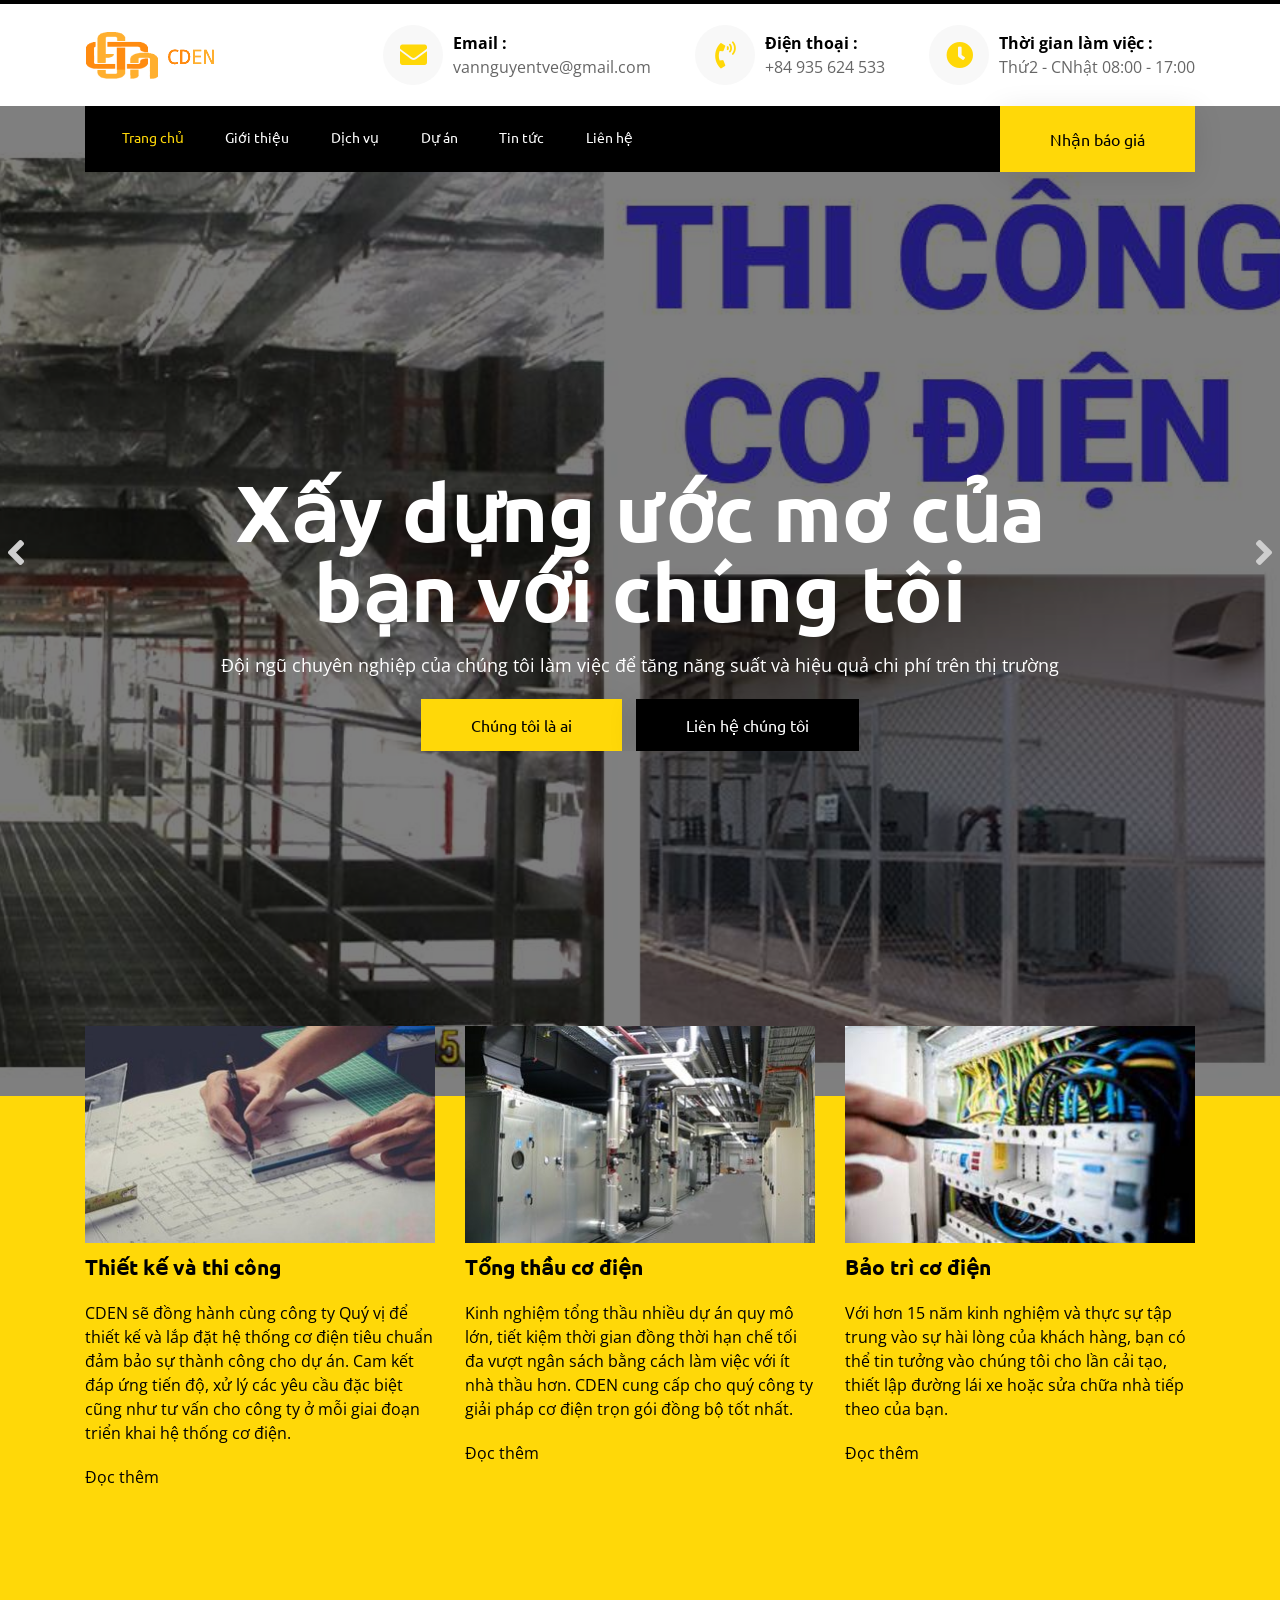
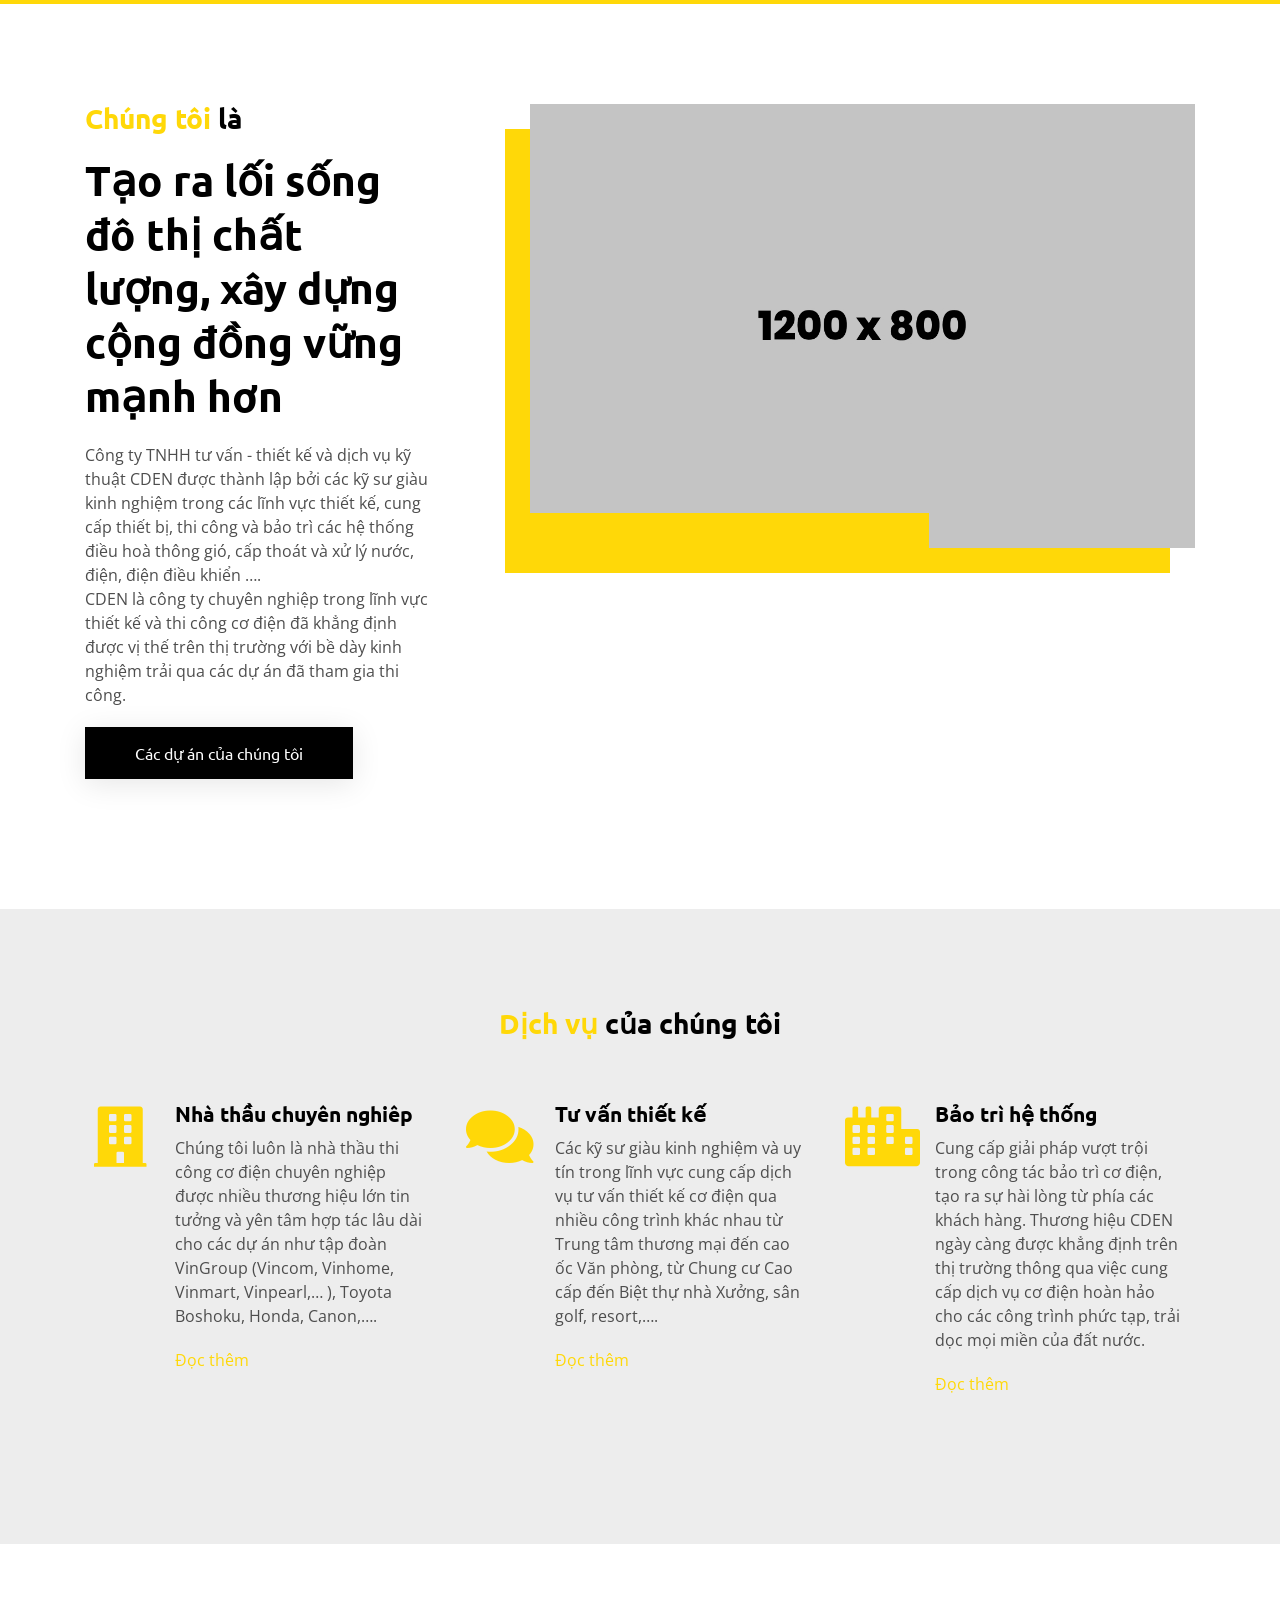
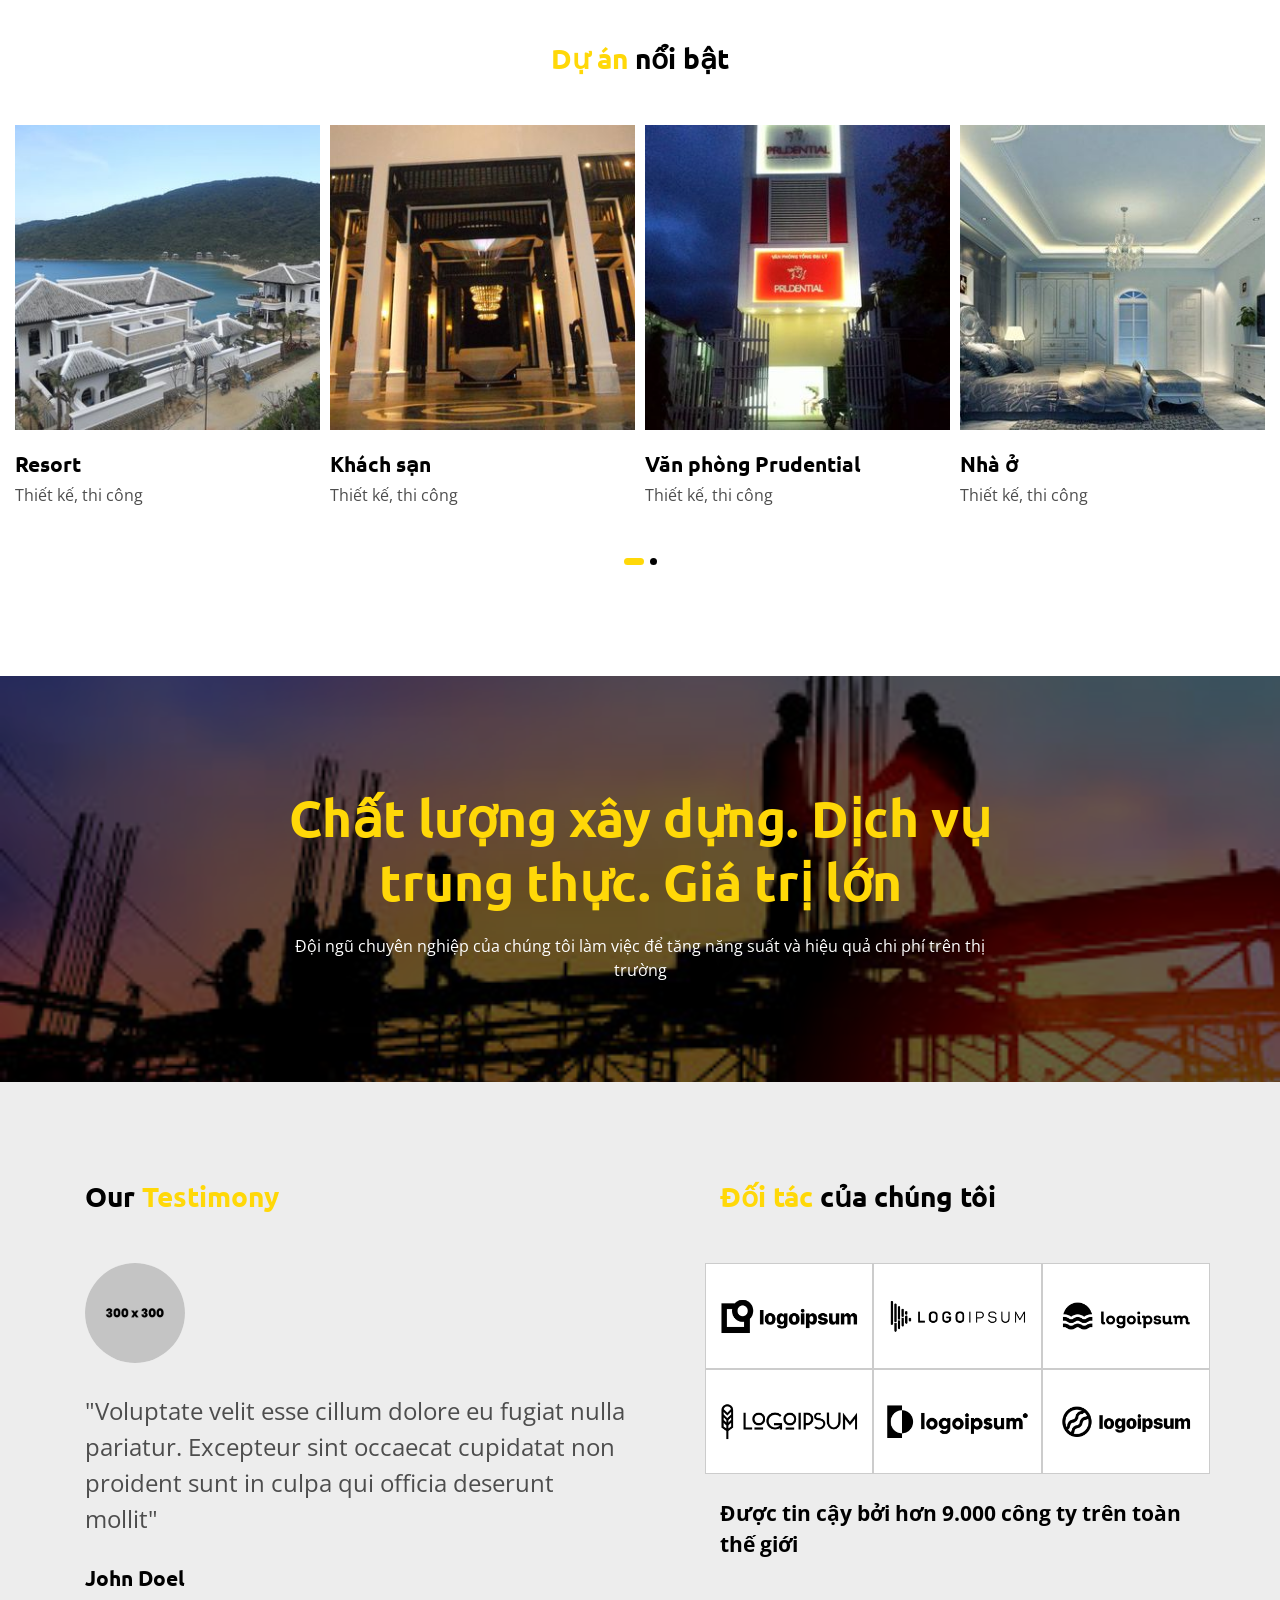
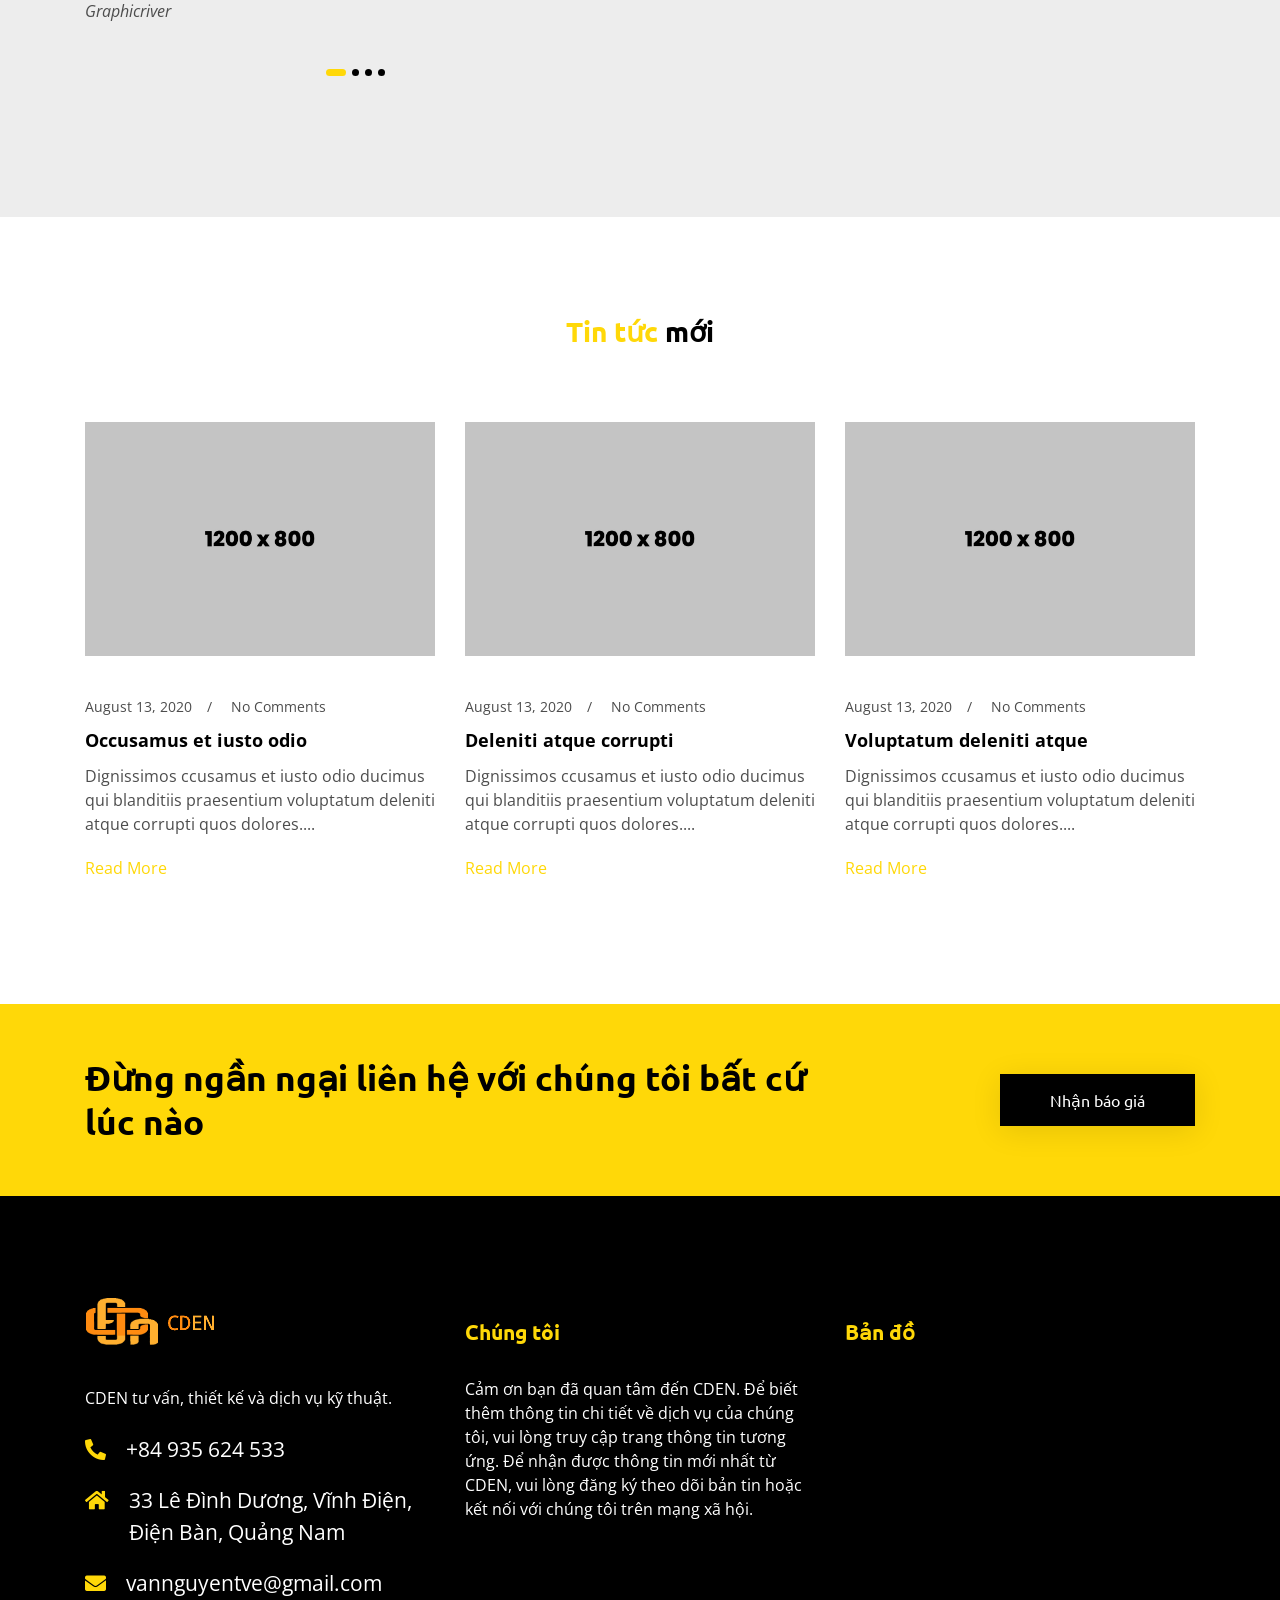
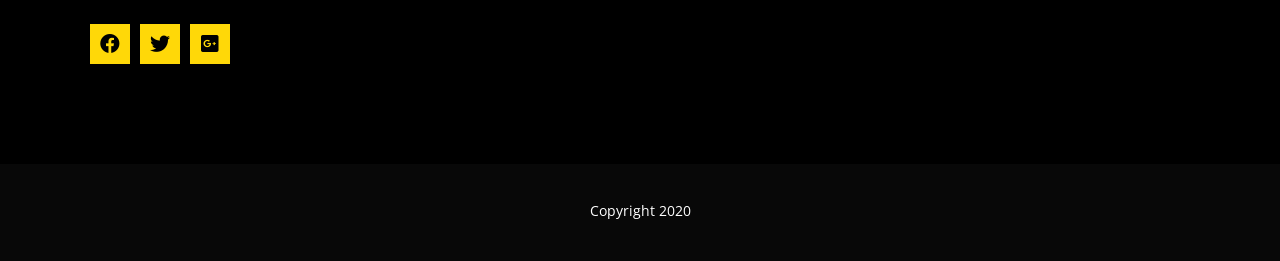
==== index.html @ a5a67c50 "demo cden fontend project" ====
<!DOCTYPE html>
<html lang="en">
  <head>
    <!-- Basic Page Needs
    ================================================== -->
    <meta charset="utf-8">
    <!--[if IE]><meta http-equiv="x-ua-compatible" content="IE=9" /><![endif]-->
    <meta name="viewport" content="width=device-width, initial-scale=1">
    <title>CÔNG TY TNHH TƯ VẤN - THIẾT KẾ & DỊCH VỤ KỸ THUẬT CDEN</title>
    <meta name="description" content="CDEN tư vấn, thiết kế, dịch vụ kỹ thuật">
    <meta name="keywords" content="thi công nhà ở, công trình công cộng, thi công điện nước, báo cháy, chống sét">
    <meta name="author" content="cden.com">  
	
	<!-- ==============================================
	Favicons
	=============================================== -->
	<link rel="shortcut icon" href="images/favicon.ico" type="image/x-icon">
	<link rel="apple-touch-icon" href="images/apple-touch-icon.png">
	<link rel="apple-touch-icon" sizes="72x72" href="images/apple-touch-icon-72x72.png">
	<link rel="apple-touch-icon" sizes="114x114" href="images/apple-touch-icon-114x114.png">
	
	<!-- ==============================================
	CSS VENDOR
	=============================================== -->
	<link rel="stylesheet" type="text/css" href="css/vendor/bootstrap.min.css" />
	<link rel="stylesheet" type="text/css" href="css/vendor/owl.carousel.min.css">
	<link rel="stylesheet" type="text/css" href="css/vendor/owl.theme.default.min.css">
	<link rel="stylesheet" type="text/css" href="css/vendor/magnific-popup.css">
	<link rel="stylesheet" type="text/css" href="css/vendor/animate.min.css">
	
	<link rel="stylesheet" type="text/css" href="css/fontawesome.css">
	<link rel="stylesheet" type="text/css" href="css/brands.css">
	<link rel="stylesheet" type="text/css" href="css/solid.css">


	<!-- ==============================================
	Custom Stylesheet
	=============================================== -->
	<link rel="stylesheet" type="text/css" href="css/style.css" />
	
    <script src="js/vendor/modernizr.min.js"></script>

</head>

<body data-spy="scroll" data-target="#navbar-example">

	<!-- LOAD PAGE -->
	<div class="animationload">
		<div class="loader"></div>
	</div>
	
	<!-- BACK TO TOP SECTION -->
	<a href="#0" class="cd-top cd-is-visible cd-fade-out">Top</a>

	<!-- HEADER -->
    <div class="header header-1">
    	<!-- MIDDLE BAR -->
		<div class="middlebar d-none d-sm-block">
			<div class="container">
				<div class="row align-items-center">
					<div class="col-3 col-md-3">
						<div class="logo">
							<img src="images/logo.png" alt="" />
						</div>
					</div>
					<div class="col-9 col-md-9">
						<div class="contact-info">
							<!-- INFO 1 -->
							<div class="rs-icon-1">
								<div class="icon">
									<div class="fas fa-envelope"></div>
								</div>
								<div class="body-content">
									<div class="heading">Email :</div>
									vannguyentve@gmail.com
								</div>
							</div>
							<!-- INFO 1 -->
							<div class="rs-icon-1">
								<div class="icon">
									<div class="fas fa-phone-volume"></div>
								</div>
								<div class="body-content">
									<div class="heading">Điện thoại :</div>
									+84 935 624 533
								</div>
							</div>
							<!-- INFO 2 -->
							<div class="rs-icon-1">
								<div class="icon">
									<div class="fas fa-clock"></div>
								</div>
								<div class="body-content">
									<div class="heading">Thời gian làm việc :</div>
									Thứ2 - CNhật 08:00 - 17:00
								</div>
							</div>
						</div>
					</div>
				</div>
			</div>
		</div>

		<!-- NAVBAR SECTION -->
		<div class="navbar-main">
			<div class="container">
			    <nav id="navbar-example" class="navbar navbar-expand-lg navbar-bg">
			        
			        <button class="navbar-toggler" type="button" data-toggle="collapse" data-target="#navbarNavDropdown" aria-controls="navbarNavDropdown" aria-expanded="false" aria-label="Toggle navigation">
			            <span class="navbar-toggler-icon"></span>
			        </button>
			        <div class="collapse navbar-collapse" id="navbarNavDropdown">
			            <ul class="navbar-nav">
			                <li class="nav-item active">
			                    <a class="nav-link" href="index.html">
						          Trang chủ
						        </a>
								<!--
			                    <div class="dropdown-menu">
			                    	<a class="dropdown-item" href="index.html">Homepage 1</a>
	          						<a class="dropdown-item" href="index-2.html">Homepage 2</a>
	          						<a class="dropdown-item" href="index-3.html">Homepage 3</a>
							    </div>
								-->
			                </li>

			                <li class="nav-item">
			                    <a class="nav-link" href="about.html">Giới thiệu</a>
			                </li>

			                <li class="nav-item">
			                    <a class="nav-link" href="services.html">Dịch vụ</a>
			                </li>

			                <li class="nav-item">
			                    <a class="nav-link" href="projects.html">
						          Dự án  
						        </a>
								<!--
			                    <div class="dropdown-menu">
			                    	<a class="dropdown-item" href="projects.html">Projects Grid</a>
			                    	<a class="dropdown-item" href="projects-single.html">Projects Single</a>
							    </div>
								-->
			                </li>
							
			                <li class="nav-item">
			                    <a class="nav-link" href="news.html">
						          Tin tức  
						        </a>
			                    
			                </li>
							
			                <li class="nav-item">
			                    <a class="nav-link" href="contact.html">Liên hệ</a>
			                </li>

			            </ul>
			        </div>
			        <a href="#" class="btn btn-primary btn-navbar d-none d-sm-block">Nhận báo giá</a>
			    </nav> <!-- Navbar -->
			    
			</div>
		</div>

    </div>

	<!-- BANNER -->
    <div id="home" class="banner">
    	<div class="owl-carousel owl-theme full-screen">
    		<!-- Item 1 -->
	    	<div class="item">
	        	<img src="images/slide-thi-cong-co-dien.jpg" alt="Slider">
	        	<div class="overlay-bg"></div>
	        	<div class="container d-flex align-items-center h-center">
	            	<div class="wrap-caption">
		                <h1 class="caption-heading text-white">Xấy dựng ước mơ của bạn với chúng tôi</h1>
		                <p class="uk18 text-white">Đội ngũ chuyên nghiệp của chúng tôi làm việc để tăng năng suất và hiệu quả chi phí trên thị trường</p>
		                <a href="#" class="btn btn-primary">Chúng tôi là ai</a> 
		                <a href="#" class="btn btn-secondary">Liên hệ chúng tôi</a>
		            </div>   
	            </div>
	    	</div>
	    	<!-- Item 2 -->
	    	<div class="item">
	            <img src="images/slide-thi-cong-phong-sach.jpg" alt="Slider">
	            <div class="overlay-bg"></div>
	            <div class="container d-flex align-items-center h-left">
	            	<div class="wrap-caption">
		                <h1 class="caption-heading text-white">Xấy dựng ước mơ của bạn với chúng tôi</h1>
		                <p class="uk18 text-white">Đội ngũ chuyên nghiệp của chúng tôi làm việc để tăng năng suất và hiệu quả chi phí trên thị trường</p>
		                <a href="#" class="btn btn-primary">Chúng tôi là ai</a> 
		                <a href="#" class="btn btn-secondary">Liên hệ chúng tôi</a>
		            </div>    
	            </div>
	        </div> 
	    	<!-- Item 3 -->
	    	<div class="item">
	            <img src="images/slide-thiet-ke-co-dien.jpg" alt="Slider">
	            <div class="overlay-bg"></div>
	            <div class="container d-flex align-items-center h-center">
	            	<div class="wrap-caption">
		                <h1 class="caption-heading text-white">Xấy dựng ước mơ của bạn với chúng tôi</h1>
		                <p class="uk18 text-white">Đội ngũ chuyên nghiệp của chúng tôi làm việc để tăng năng suất và hiệu quả chi phí trên thị trường</p>
		                <a href="#" class="btn btn-primary">Chúng tôi là ai</a> 
		                <a href="#" class="btn btn-secondary">Liên hệ chúng tôi</a>
		            </div>  
	            </div>
	        </div> 
    	</div>
	    <div class="custom-nav owl-nav"></div>
    </div>	

    <!-- WHY -->
	<div class="section bg-primary">
		<div class="content-wrap pt-0">
			<div class="container">
				
				<div class="row overlap-row">
					<!-- Item 1 -->
					<div class="col-sm-12 col-md-12 col-lg-4">
						<div class="box-image-3 text-black">
							<div class="media-img">
								<img src="images/thiet-ke-co-dien-cden.jpg" alt="" class="img-fluid">
							</div>
							<div class="body-content">
								<h4>Thiết kế và thi công</h4>
								<p>CDEN sẽ đồng hành cùng công ty Quý vị để thiết kế và lắp đặt hệ thống cơ điện tiêu chuẩn đảm bảo sự thành công cho dự án. Cam kết đáp ứng tiến độ, xử lý các yêu cầu đặc biệt cũng như tư vấn cho công ty ở mỗi giai đoạn triển khai hệ thống cơ điện.</p>
								<a href="#">Đọc thêm</a> 
							</div>
						</div>
					</div>
					<!-- Item 2 -->
					<div class="col-sm-12 col-md-12 col-lg-4">
						<div class="box-image-3 text-black">
							<div class="media-img">
								<img src="images/tong-thau-co-dien-1.jpg" alt="" class="img-fluid">
							</div>
							<div class="body-content">
								<h4>Tổng thầu cơ điện</h4>
								<p>Kinh nghiệm tổng thầu nhiều dự án quy mô lớn, tiết kiệm thời gian đồng thời hạn chế tối đa vượt ngân sách bằng cách làm việc với ít nhà thầu hơn. CDEN cung cấp cho quý công ty giải pháp cơ điện trọn gói đồng bộ tốt nhất.</p>
								<a href="#">Đọc thêm</a> 
							</div>
						</div>
					</div>
					<!-- Item 3 -->
					<div class="col-sm-12 col-md-12 col-lg-4">
						<div class="box-image-3 text-black">
							<div class="media-img">
								<img src="images/bao-tri-co-dien.jpg" alt="" class="img-fluid">
							</div>
							<div class="body-content">
								<h4>Bảo trì cơ điện</h4>
								<p>Với hơn 15 năm kinh nghiệm và thực sự tập trung vào sự hài lòng của khách hàng, bạn có thể tin tưởng vào chúng tôi cho lần cải tạo, thiết lập đường lái xe hoặc sửa chữa nhà tiếp theo của bạn.</p>
								<a href="#">Đọc thêm</a> 
							</div>
						</div>
					</div>
				</div>
			</div>
		</div>
	</div>

	<!-- ABOUT -->
	<div class="section">
		<div class="content-wrap">
			<div class="container">

				<div class="row">
					<div class="col-sm-4 col-md-4">
						<h4 class="section-heading text-black no-after mb-3">
							<span class="text-primary">Chúng tôi </span> là
						</h4>
						<h3 class="text-black">
							Tạo ra lối sống đô thị chất lượng, xây dựng cộng đồng vững mạnh hơn
						</h3>
						<p>Công ty TNHH tư vấn - thiết kế và dịch vụ kỹ thuật CDEN được thành lập bởi các kỹ sư giàu kinh nghiệm trong các lĩnh vực thiết kế, cung cấp thiết bị, thi công và bảo trì các hệ thống điều hoà thông gió, cấp thoát và xử lý nước, điện, điện điều khiển ….<br>
							CDEN là công ty chuyên nghiệp trong lĩnh vực thiết kế và thi công cơ điện đã khẳng định được vị thế trên thị trường với bề dày kinh nghiệm trải qua các dự án đã tham gia thi công.</p>
						<a href="#" class="btn btn-secondary">Các dự án của chúng tôi</a>
						<div class="spacer-30"></div>
					</div>
					<div class="col-sm-8 col-md-8 pleft">
						<div class="img-subsco">
							<img src="images/dummy-img-1200x800.jpg" alt="" class="img-fluid">
						</div>
					</div>
				</div>

				
			</div>
		</div>
	</div>

	<!-- SERVICES -->
	<div class="section bg-gray-light">
		<div class="content-wrap">
			<div class="container">

				<div class="row">
					<div class="col-sm-12 col-md-12">
						<h4 class="section-heading text-center text-black no-after mb-5">
							<span class="text-primary">Dịch vụ </span> của chúng tôi
						</h4>
					</div>
				</div>

				<div class="row">

					<div class="col-sm-4 col-md-4">
						<div class="rs-icon-info-3 mb-5">
							<div class="info-icon">
								<i class="fas fa-building"></i>
							</div>
							<div class="info-text">
								<h4 class="text-black mb-2">Nhà thầu chuyên nghiêp</h4>
								<p>Chúng tôi luôn là nhà thầu thi công cơ điện chuyên nghiệp được nhiều thương hiệu lớn tin tưởng và yên tâm hợp tác lâu dài cho các dự án như tập đoàn VinGroup (Vincom, Vinhome, Vinmart, Vinpearl,… ), Toyota Boshoku, Honda, Canon,….</p>
								<a href="#">Đọc thêm</a>
							</div>
						</div>
					</div>

					<div class="col-sm-4 col-md-4">
						<div class="rs-icon-info-3 mb-5">
							<div class="info-icon">
								<i class="fas fa-comments"></i>
							</div>
							<div class="info-text">
								<h4 class="text-black mb-2">Tư vấn thiết kế</h4>
								<p>Các kỹ sư giàu kinh nghiệm và uy tín trong lĩnh vực cung cấp dịch vụ tư vấn thiết kế cơ điện qua nhiều công trình khác nhau từ Trung tâm thương mại đến cao ốc Văn phòng, từ Chung cư Cao cấp đến Biệt thự nhà Xưởng, sân golf, resort,….</p>
								<a href="#">Đọc thêm</a>
							</div>
						</div>
					</div>
					<!--
					<div class="col-sm-4 col-md-4">
						<div class="rs-icon-info-3 mb-5">
							<div class="info-icon">
								<i class="fas fa-cube"></i>
							</div>
							<div class="info-text">
								<h4 class="text-black mb-2">Dự án đặc biệt</h4>
								<p>With over 15 years experience and real focus on customer satisfaction, you can rely on us for your next renovation, driveway sett or home repair.</p>
								<a href="#">Đọc thêm</a>
							</div>
						</div>
					</div>
					-->
					<div class="col-sm-4 col-md-4">
						<div class="rs-icon-info-3 mb-5">
							<div class="info-icon">
								<i class="fas fa-city"></i>
							</div>
							<div class="info-text">
								<h4 class="text-black mb-2">Bảo trì hệ thống</h4>
								<p>Cung cấp giải pháp vượt trội trong công tác bảo trì cơ điện, tạo ra sự hài lòng từ phía các khách hàng. Thương hiệu CDEN ngày càng được khẳng định trên thị trường thông qua việc cung cấp dịch vụ cơ điện hoàn hảo cho các công trình phức tạp, trải dọc mọi miền của đất nước.</p>
								<a href="#">Đọc thêm</a>
							</div>
						</div>
					</div>
					<!--
					<div class="col-sm-4 col-md-4">
						<div class="rs-icon-info-3 mb-5">
							<div class="info-icon">
								<i class="fas fa-brush"></i>
							</div>
							<div class="info-text">
								<h4 class="text-black mb-2">Lát gạch</h4>
								<p>With over 15 years experience and real focus on customer satisfaction, you can rely on us for your next renovation, driveway sett or home repair.</p>
								<a href="#">Đọc thêm</a>
							</div>
						</div>
					</div>

					<div class="col-sm-4 col-md-4">
						<div class="rs-icon-info-3 mb-5">
							<div class="info-icon">
								<i class="fas fa-window-restore"></i>
							</div>
							<div class="info-text">
								<h4 class="text-black mb-2">Sàn gỗ</h4>
								<p>With over 15 years experience and real focus on customer satisfaction, you can rely on us for your next renovation, driveway sett or home repair.</p>
								<a href="#">Đọc thêm</a>
							</div>
						</div>
					</div>
					-->
				</div>

				
			</div>
		</div>
	</div>		

	<!-- WORKS -->
	<div class="section">
		<div class="content-wrap">
			<div class="container-fluid">

				<div class="row">
					<div class="col-sm-12 col-md-12">
						<h4 class="section-heading text-center text-black no-after mb-5">
							<span class="text-primary">Dự án </span> nổi bật
						</h4>
					</div>
				</div>

				<div class="row">

					<div class="col-sm-12 col-md-12">

						<div id="carousel-project" class="owl-carousel owl-theme owl-dark">
				    		<!-- Item 1 -->
					    	<div class="item">
								<div class="box-image-1">
									<a href="#" title="Industrial Complex">
										<div class="media-img">
											<img src="images/thi-cong.jpg" alt="" class="img-fluid">
										</div>
										<div class="body-content">
											<h4 class="title">Resort</h4>
											<p class="category">Thiết kế, thi công</p>
										</div>
									</a>
								</div>
					    	</div>

					    	<!-- Item 2 -->
					    	<div class="item">
								<div class="box-image-1">
									<a href="#" title="Industrial Complex">
										<div class="media-img">
											<img src="images/thi-cong-1.jpg" alt="" class="img-fluid">
										</div>
										<div class="body-content">
											<h4 class="title">Khách sạn</h4>
											<p class="category">Thiết kế, thi công</p>
										</div>
									</a>
								</div>
					    	</div><!-- Item 3 -->
					    	<div class="item">
								<div class="box-image-1">
									<a href="#" title="Industrial Complex">
										<div class="media-img">
											<img src="images/thi-cong-prudential.jpg" alt="" class="img-fluid">
										</div>
										<div class="body-content">
											<h4 class="title">Văn phòng Prudential</h4>
											<p class="category">Thiết kế, thi công</p>
										</div>
									</a>
								</div>
					    	</div><!-- Item 4 -->
					    	<div class="item">
								<div class="box-image-1">
									<a href="#" title="Industrial Complex">
										<div class="media-img">
											<img src="images/thi-cong-3.jpg" alt="" class="img-fluid">
										</div>
										<div class="body-content">
											<h4 class="title">Nhà ở</h4>
											<p class="category">Thiết kế, thi công</p>
										</div>
									</a>
								</div>
					    	</div><!-- Item 5 -->
					    	<div class="item">
								<div class="box-image-1">
									<a href="#" title="Industrial Complex">
										<div class="media-img">
											<img src="images/thi-cong-nha-1.jpg" alt="" class="img-fluid">
										</div>
										<div class="body-content">
											<h4 class="title">Nhà ở</h4>
											<p class="category">Thiết kế, thi công</p>
										</div>
									</a>
								</div>
					    	</div><!-- Item 6 -->
					    	<div class="item">
								<div class="box-image-1">
									<a href="#" title="Industrial Complex">
										<div class="media-img">
											<img src="images/cong-trinh-1.jpg" alt="" class="img-fluid">
										</div>
										<div class="body-content">
											<h4 class="title">Khách sạn</h4>
											<p class="category">Thiết kế, thi công</p>
										</div>
									</a>
								</div>
					    	</div>
							<div class="item">
								<div class="box-image-1">
									<a href="#" title="Industrial Complex">
										<div class="media-img">
											<img src="images/cong-trinh-2.jpg" alt="" class="img-fluid">
										</div>
										<div class="body-content">
											<h4 class="title">Khách sạn</h4>
											<p class="category">Thiết kế, thi công</p>
										</div>
									</a>
								</div>
					    	</div>
							<div class="item">
								<div class="box-image-1">
									<a href="#" title="Industrial Complex">
										<div class="media-img">
											<img src="images/chong-set.jpg" alt="" class="img-fluid">
										</div>
										<div class="body-content">
											<h4 class="title">Thi công chống sét</h4>
											<p class="category">Thiết kế, thi công</p>
										</div>
									</a>
								</div>
					    	</div>

					    </div>

					</div>

					

				</div>

				
			</div>
		</div>
	</div>	

	<!-- CTA -->
	<div class="section bgi-cover-center bg-overlay-dark" data-background="images/banner-bottom.jpg">
		<div class="content-wrap">
			<div class="container">

				<div class="row align-items-center">
					<div class="col-sm-12 col-md-8 offset-md-2">
						<div class="cta-info">
							<h2 class="text-primary">Chất lượng xây dựng. Dịch vụ trung thực. Giá trị lớn</h2>
							<p class="text-white">Đội ngũ chuyên nghiệp của chúng tôi làm việc để tăng năng suất và hiệu quả chi phí trên thị trường</p>
						</div>
					</div>
				</div>

			</div>
		</div>
	</div>

	<!-- OUR TESTIMONIALS & PARTNERS -->
	<div class="section bg-gray-light">
		<div class="content-wrap">
			<div class="container">

				<div class="row">

					<div class="col-sm-6 col-md-6">
						<h4 class="section-heading text-left text-black no-after mb-5">
							Our <span class="text-primary">Testimony</span>
						</h4>
						<div id="testimonial" class="owl-carousel owl-theme owl-dark">
							<!-- Item 1 -->
							<div class="item">
								<div class="rs-testimonial-1">
								   	<div class="media">
								   		<img src="images/dummy-img-300x300.jpg" alt="" class="rounded-circle">
								   	</div>
								   	<div class="body">
								      	<p>"Voluptate velit esse cillum dolore eu fugiat nulla pariatur. Excepteur sint occaecat cupidatat non proident sunt in culpa qui officia deserunt mollit"</p>
								   	</div>
							      	<h5 class="name">John Doel</h5>
							      	<div class="company">Graphicriver</div>
								</div>
							</div>

							<!-- Item 2 -->
							<div class="item">
								<div class="rs-testimonial-1">
									<div class="media">
								   		<img src="images/dummy-img-300x300.jpg" alt="" class="rounded-circle">
								   	</div>
								   	<div class="body">
								      	<p>"Voluptate velit esse cillum dolore eu fugiat nulla pariatur. Excepteur sint occaecat cupidatat non proident sunt in culpa qui officia deserunt mollit"</p>
								   	</div>
							      	<h5 class="name">John Doel</h5>
							      	<div class="company">Graphicriver</div>
								</div>
							</div>

							<!-- Item 3 -->
							<div class="item">
								<div class="rs-testimonial-1">
									<div class="media">
								   		<img src="images/dummy-img-300x300.jpg" alt="" class="rounded-circle">
								   	</div>
								   	<div class="body">
								      	<p>"Voluptate velit esse cillum dolore eu fugiat nulla pariatur. Excepteur sint occaecat cupidatat non proident sunt in culpa qui officia deserunt mollit"</p>
								   	</div>
							      	<h5 class="name">John Doel</h5>
							      	<div class="company">Graphicriver</div>
								</div>
							</div>

							<!-- Item 4 -->
							<div class="item">
								<div class="rs-testimonial-1">
									<div class="media">
								   		<img src="images/dummy-img-300x300.jpg" alt="" class="rounded-circle">
								   	</div>
								   	<div class="body">
								      	<p>"Voluptate velit esse cillum dolore eu fugiat nulla pariatur. Excepteur sint occaecat cupidatat non proident sunt in culpa qui officia deserunt mollit"</p>
								   	</div>
							      	<h5 class="name">John Doel</h5>
							      	<div class="company">Graphicriver</div>
								</div>
							</div>

						</div>
						<div class="spacer-30"></div>
					</div>

					<div class="col-sm-6 col-md-6 pleft">
						<h4 class="section-heading text-left text-black no-after mb-5">
							<span class="text-primary">Đối tác </span> của chúng tôi
						</h4>
						<div class="row align-items-center">
							<div class="col-md-4 border-box">
								<img src="images/dummy-logo-1b.png" alt="" class="img-fluid">
							</div>
							<div class="col-md-4 border-box">
								<img src="images/dummy-logo-2b.png" alt="" class="img-fluid">
							</div>
							<div class="col-md-4 border-box">
								<img src="images/dummy-logo-3b.png" alt="" class="img-fluid">
							</div>
							<div class="col-md-4 border-box">
								<img src="images/dummy-logo-4b.png" alt="" class="img-fluid">
							</div>
							<div class="col-md-4 border-box">
								<img src="images/dummy-logo-5b.png" alt="" class="img-fluid">
							</div>
							<div class="col-md-4 border-box">
								<img src="images/dummy-logo-6b.png" alt="" class="img-fluid">
							</div>
						</div>
						<p class="uk21 text-black mt-4"><strong>Được tin cậy bởi hơn 9.000 công ty trên toàn thế giới</strong></p>	
					</div>

				</div>
				
			</div>
		</div>
	</div>
	
	
	<!-- NEWS -->
	<div class="section">
		<div class="content-wrap">
			<div class="container">

				<div class="row">
					<div class="col-sm-12 col-md-12">
						<h4 class="section-heading text-center text-black no-after mb-5">
							<span class="text-primary">Tin tức </span> mới
						</h4>
					</div>
				</div>

				<div class="row mt-4">
					
					<!-- Item 1 -->
					<div class="col-sm-12 col-md-12 col-lg-4">
						<div class="rs-news-1 mb-1">
							<div class="media">
								<a href="news-single.html">
									<img src="images/dummy-img-1200x800.jpg" alt="" class="img-fluid">
								</a>
							</div>
							<div class="body">
								<div class="post-meta">
									<span class="post-author">August 13, 2020</span>
									<span class="post-comments">No Comments</span>
								</div>
								<div class="title"><a href="news-single.html">Occusamus et iusto odio</a></div>
								
								<p>Dignissimos ccusamus et iusto odio ducimus qui blanditiis praesentium voluptatum deleniti atque corrupti quos dolores....</p>
								<a href="#">Read More</a>
							</div>
						</div>
					</div>

					<!-- Item 2 -->
					<div class="col-sm-12 col-md-12 col-lg-4">
						<div class="rs-news-1 mb-1">
							<div class="media">
								<a href="news-single.html">
									<img src="images/dummy-img-1200x800.jpg" alt="" class="img-fluid">
								</a>
							</div>
							<div class="body">
								<div class="post-meta">
									<span class="post-author">August 13, 2020</span>
									<span class="post-comments">No Comments</span>
								</div>
								<div class="title"><a href="news-single.html">Deleniti atque corrupti</a></div>
								
								<p>Dignissimos ccusamus et iusto odio ducimus qui blanditiis praesentium voluptatum deleniti atque corrupti quos dolores....</p>
								<a href="#">Read More</a>
							</div>
						</div>
					</div>

					<!-- Item 3 -->
					<div class="col-sm-12 col-md-12 col-lg-4">
						<div class="rs-news-1 mb-1">
							<div class="media">
								<a href="news-single.html">
									<img src="images/dummy-img-1200x800.jpg" alt="" class="img-fluid">
								</a>
							</div>
							<div class="body">
								<div class="post-meta">
									<span class="post-author">August 13, 2020</span>
									<span class="post-comments">No Comments</span>
								</div>
								<div class="title"><a href="news-single.html">Voluptatum deleniti atque</a></div>
								
								<p>Dignissimos ccusamus et iusto odio ducimus qui blanditiis praesentium voluptatum deleniti atque corrupti quos dolores....</p>
								<a href="#">Read More</a>
							</div>
						</div>
					</div>

				</div>

			</div>
		</div>
	</div>

	<!-- CTA -->
	<div class="section bg-primary">
		<div class="content-wrap py-5">
			<div class="container">

				<div class="row align-items-center cta-block-1">
					<div class="col-sm-8 col-md-8">
						<h4 class="my-1 text-black">Đừng ngần ngại liên hệ với chúng tôi bất cứ lúc nào</h4>
					</div>

					<div class="col-sm-4 col-md-4">
						<div class="tbutton"><a href="#" class="btn btn-secondary">Nhận báo giá</a></div>
					</div>

				</div>

			</div>
		</div>
	</div>

	<!-- FOOTER SECTION -->
	<div class="footer">
		<div class="content-wrap">
			<div class="container">

				<div class="row">

					<div class="col-sm-6 col-md-6 col-lg-4">
						<div class="footer-item">
							<img src="images/logo.png" alt="logo bottom" class="logo-bottom">
							<div class="spacer-30"></div>
							<p>CDEN tư vấn, thiết kế và dịch vụ kỹ thuật.</p>

							<ul class="list-info my-4">
								<li>
									<div class="info-icon uk21">
										<span class="fas fa-phone-alt"></span>
									</div>
									<div class="info-text uk21">+84 935 624 533</div> </li>
								<li>
								<li>
									<div class="info-icon uk21">
										<span class="fa fa-home"></span>
									</div>
									<div class="info-text uk21">33 Lê Đình Dương, Vĩnh Điện, Điện Bàn, Quảng Nam</div> </li>
								<li>
								<li>
									<div class="info-icon uk21">
										<span class="fas fa-envelope"></span>
									</div>
									<div class="info-text uk21">vannguyentve@gmail.com</div> </li>
								<li>
							
							</ul>

							<div class="sosmed-icon d-inline-flex">
								<a href="https://www.facebook.com/thietkeME"><i class="fab fa-facebook"></i></a> 
								<a href="#"><i class="fab fa-twitter"></i></a> 
								<a href="#"><i class="fab fa-google-plus-square"></i></a> 
							</div>
						</div>
					</div>	

					<div class="col-sm-6 col-md-6 col-lg-4">
						<div class="footer-item">
							<div class="footer-title">
								Chúng tôi
							</div>
							
							<p>Cảm ơn bạn đã quan tâm đến CDEN. Để biết thêm thông tin chi tiết về dịch vụ của chúng tôi, vui lòng truy cập trang thông tin tương ứng. Để nhận được thông tin mới nhất từ CDEN, vui lòng đăng ký theo dõi bản tin hoặc kết nối với chúng tôi trên mạng xã hội.</p>

						</div>
					</div>

					<div class="col-sm-6 col-md-6 col-lg-4">
						<div class="footer-item">
							<div class="footer-title">
								Bản đồ
							</div>
							<div class="row">
								<iframe src="https://www.google.com/maps/embed?pb=!1m18!1m12!1m3!1d4563.398235190049!2d108.25201839532666!3d15.890975196876987!2m3!1f0!2f0!3f0!3m2!1i1024!2i768!4f13.1!3m3!1m2!1s0x31420f9a933374b1%3A0x69e96d7e8b51b97a!2zMzMgTMOqIMSQw6xuaCBExrDGoW5nLCBUVC4gVsSpbmggxJBp4buHbiwgxJBp4buHbiBCw6BuLCBRdeG6o25nIE5hbSwgVmnhu4d0IE5hbQ!5e0!3m2!1svi!2s!4v1635786077000!5m2!1svi!2s" width="450" height="268" style="border:0;" allowfullscreen="" loading="lazy"></iframe>
							</div>
															
						</div>
					</div>				

					

				</div>
				
			</div>
		</div>
		<div class="fcopy">
			<div class="container">
				<div class="row">
					<div class="col-sm-12 col-md-12 col-lg-12">
						<p class="mt-3 text-center">Copyright 2020</p> 
					</div>
				</div>
			</div>
		</div>
		
	</div>
	
	<!-- JS VENDOR -->
	<script src="js/vendor/jquery.min.js"></script>
	<script src="js/vendor/bootstrap.min.js"></script>
	<script src="js/vendor/owl.carousel.js"></script>
	<script src="js/vendor/jquery.magnific-popup.min.js"></script>

	<!-- SENDMAIL -->
	<script src="js/vendor/validator.min.js"></script>
	<script src="js/vendor/form-scripts.js"></script>

	<script src="js/script.js"></script>

</body>
</html>
---- css/brands.css ----
/*!
 * Font Awesome Free 5.14.0 by @fontawesome - https://fontawesome.com
 * License - https://fontawesome.com/license/free (Icons: CC BY 4.0, Fonts: SIL OFL 1.1, Code: MIT License)
 */
@font-face {
  font-family: 'Font Awesome 5 Brands';
  font-style: normal;
  font-weight: 400;
  font-display: block;
  src: url("../webfonts/fa-brands-400.eot");
  src: url("../webfonts/fa-brands-400.eot?#iefix") format("embedded-opentype"), url("../webfonts/fa-brands-400.woff2") format("woff2"), url("../webfonts/fa-brands-400.woff") format("woff"), url("../webfonts/fa-brands-400.ttf") format("truetype"), url("../webfonts/fa-brands-400.svg#fontawesome") format("svg"); }

.fab {
  font-family: 'Font Awesome 5 Brands';
  font-weight: 400; }
---- css/solid.css ----
/*!
 * Font Awesome Free 5.14.0 by @fontawesome - https://fontawesome.com
 * License - https://fontawesome.com/license/free (Icons: CC BY 4.0, Fonts: SIL OFL 1.1, Code: MIT License)
 */
@font-face {
  font-family: 'Font Awesome 5 Free';
  font-style: normal;
  font-weight: 900;
  font-display: block;
  src: url("../webfonts/fa-solid-900.eot");
  src: url("../webfonts/fa-solid-900.eot?#iefix") format("embedded-opentype"), url("../webfonts/fa-solid-900.woff2") format("woff2"), url("../webfonts/fa-solid-900.woff") format("woff"), url("../webfonts/fa-solid-900.ttf") format("truetype"), url("../webfonts/fa-solid-900.svg#fontawesome") format("svg"); }

.fa,
.fas {
  font-family: 'Font Awesome 5 Free';
  font-weight: 900; }
---- css/style.css ----
@charset "UTF-8";
/*
Template Name: Subsco - Construction HTML Template
Template URI: http://rudhisasmito/demo/subsco
Author: Rudhi Sasmito
Author URI: https://themeforest.net/user/rudhisasmito
Version: 1.0
*/
/**
 * Table of Contents:
 *
 * 1. - NORMALIZE CSS
 * 2. - GLOBAL STYLES
 *      2.1 - General Styles
 *      2.2 - Text Color
 *      2.3 - Anchor
 *      2.4 - Heading and Paragraph
 * 
 * 3. - COMPONENTS
 *      3.1 - Preloader  
 *      3.2 - Buttons  
 *      3.3 - Box Icon 1
 *      3.4 - Box Icon 2
 *      3.5 - Box Image 1
 *      3.6 - Box Image 2
 *      3.7 - Box Image 3
 *      3.8 - BOX TESTIMONY
 *      3.9 - Box Team 2
 *      3.10 - Box Statistic
 *      3.11 - Box History
 *      3.12 - Box Partners
 *      3.13 - Panel Accordion
 *      3.14 - Faq
 *      3.15 - Pricing Table
 *      3.16 - Career Tabs
 *      3.17 - Box News
 * 4. - LOGO & NAVIGATION
 *      4.1 - Topbar 
 *      4.2 - Navbar 
 * 5. - HOME
 *      5.1 - Banner
 *      5.2 - Text Typing
 * 6. - SECTION
 *      6.1 Section - About
 *      6.2 Section - Services
 *      6.3 Section - Projects
 *      6.4 Section - News
 *      6.5 Section - Contact
 *      6.6 Section - Features
 *      6.7 Section - CTA
 *      6.8 Section - Price
 *      6.9 Section - Blog
 *      6.10 Section - Timeline
 *      6.11 Section - Testimonial
 *      6.12 Section - Clients
 *      6.13 Section - Video BG
 *      6.14 Section - Contact and Map
 * 7. - FOOTER 
 * 8. - RESPONSIVE
 * -----------------------------------------------------------------------------
 */
@import url("https://fonts.googleapis.com/css2?family=Open+Sans&family=Ubuntu:wght@400;700&display=swap");
@font-face {
  font-family: 'sas-webfont';
  src: url("../fonts/sas-webfont.eot?51534236");
  src: url("../fonts/sas-webfont.eot?51534236#iefix") format("embedded-opentype"), url("../fonts/sas-webfont.woff2?51534236") format("woff2"), url("../fonts/sas-webfont.woff?51534236") format("woff"), url("../fonts/sas-webfont.ttf?51534236") format("truetype"), url("../fonts/sas-webfont.svg?51534236#sas-webfont") format("svg");
  font-weight: normal;
  font-style: normal; }
.sas {
  font-family: "sas-webfont";
  font-style: normal;
  font-weight: normal;
  speak: none;
  display: inline-block;
  text-decoration: inherit;
  width: 1em;
  margin-right: .2em;
  text-align: center;
  /* opacity: .8; */
  /* For safety - reset parent styles, that can break glyph codes*/
  font-variant: normal;
  text-transform: none;
  /* fix buttons height, for twitter bootstrap */
  line-height: 1em;
  /* Animation center compensation - margins should be symmetric */
  /* remove if not needed */
  margin-left: .2em;
  /* you can be more comfortable with increased icons size */
  /* font-size: 120%; */
  /* Font smoothing. That was taken from TWBS */
  -webkit-font-smoothing: antialiased;
  -moz-osx-font-smoothing: grayscale;
  /* Uncomment for 3D effect */
  /* text-shadow: 1px 1px 1px rgba(127, 127, 127, 0.3); */ }

.sas-1:before {
  content: '\e801'; }

/* '' */
/* -------------------- 
TOPBAR SETTING
-----------------------*/
/* -------------------- 
NAVBAR SETTING
-----------------------*/
/* -------------------- 
FOOTER SETTING
-----------------------*/
/* -------------------- 
BUTTON SETTING
-----------------------*/
.bolder {
  font-weight: 600; }

.cfix {
  content: '';
  display: block;
  width: 100%;
  clear: both; }

/**
 * 1. - NORMALIZE CSS
 * -----------------------------------------------------------------------------
 */
/*! normalize.css v8.0.1 | MIT License | github.com/necolas/normalize.css */
/* Document
   ========================================================================== */
/**
 * 1. Correct the line height in all browsers.
 * 2. Prevent adjustments of font size after orientation changes in iOS.
 */
html {
  line-height: 1.15;
  /* 1 */
  -webkit-text-size-adjust: 100%;
  /* 2 */ }

/* Sections
   ========================================================================== */
/**
 * Remove the margin in all browsers.
 */
body {
  margin: 0; }

/**
 * Render the `main` element consistently in IE.
 */
main {
  display: block; }

/**
 * Correct the font size and margin on `h1` elements within `section` and
 * `article` contexts in Chrome, Firefox, and Safari.
 */
h1 {
  font-size: 2em;
  margin: 0.67em 0; }

/* Grouping content
   ========================================================================== */
/**
 * 1. Add the correct box sizing in Firefox.
 * 2. Show the overflow in Edge and IE.
 */
hr {
  box-sizing: content-box;
  /* 1 */
  height: 0;
  /* 1 */
  overflow: visible;
  /* 2 */ }

/**
 * 1. Correct the inheritance and scaling of font size in all browsers.
 * 2. Correct the odd `em` font sizing in all browsers.
 */
pre {
  font-family: monospace, monospace;
  /* 1 */
  font-size: 1em;
  /* 2 */ }

/* Text-level semantics
   ========================================================================== */
/**
 * Remove the gray background on active links in IE 10.
 */
a {
  background-color: transparent; }

/**
 * 1. Remove the bottom border in Chrome 57-
 * 2. Add the correct text decoration in Chrome, Edge, IE, Opera, and Safari.
 */
abbr[title] {
  border-bottom: none;
  /* 1 */
  text-decoration: underline;
  /* 2 */
  text-decoration: underline dotted;
  /* 2 */ }

/**
 * Add the correct font weight in Chrome, Edge, and Safari.
 */
b,
strong {
  font-weight: bolder; }

/**
 * 1. Correct the inheritance and scaling of font size in all browsers.
 * 2. Correct the odd `em` font sizing in all browsers.
 */
code,
kbd,
samp {
  font-family: monospace, monospace;
  /* 1 */
  font-size: 1em;
  /* 2 */ }

/**
 * Add the correct font size in all browsers.
 */
small {
  font-size: 80%; }

/**
 * Prevent `sub` and `sup` elements from affecting the line height in
 * all browsers.
 */
sub,
sup {
  font-size: 75%;
  line-height: 0;
  position: relative;
  vertical-align: baseline; }

sub {
  bottom: -0.25em; }

sup {
  top: -0.5em; }

/* Embedded content
   ========================================================================== */
/**
 * Remove the border on images inside links in IE 10.
 */
img {
  border-style: none; }

/* Forms
   ========================================================================== */
/**
 * 1. Change the font styles in all browsers.
 * 2. Remove the margin in Firefox and Safari.
 */
button,
input,
optgroup,
select,
textarea {
  font-family: inherit;
  /* 1 */
  font-size: 100%;
  /* 1 */
  line-height: 1.15;
  /* 1 */
  margin: 0;
  /* 2 */ }

/**
 * Show the overflow in IE.
 * 1. Show the overflow in Edge.
 */
button,
input {
  /* 1 */
  overflow: visible; }

/**
 * Remove the inheritance of text transform in Edge, Firefox, and IE.
 * 1. Remove the inheritance of text transform in Firefox.
 */
button,
select {
  /* 1 */
  text-transform: none; }

/**
 * Correct the inability to style clickable types in iOS and Safari.
 */
button,
[type="button"],
[type="reset"],
[type="submit"] {
  -webkit-appearance: button; }

/**
 * Remove the inner border and padding in Firefox.
 */
button::-moz-focus-inner,
[type="button"]::-moz-focus-inner,
[type="reset"]::-moz-focus-inner,
[type="submit"]::-moz-focus-inner {
  border-style: none;
  padding: 0; }

/**
 * Restore the focus styles unset by the previous rule.
 */
button:-moz-focusring,
[type="button"]:-moz-focusring,
[type="reset"]:-moz-focusring,
[type="submit"]:-moz-focusring {
  outline: 1px dotted ButtonText; }

/**
 * Correct the padding in Firefox.
 */
fieldset {
  padding: 0.35em 0.75em 0.625em; }

/**
 * 1. Correct the text wrapping in Edge and IE.
 * 2. Correct the color inheritance from `fieldset` elements in IE.
 * 3. Remove the padding so developers are not caught out when they zero out
 *    `fieldset` elements in all browsers.
 */
legend {
  box-sizing: border-box;
  /* 1 */
  color: inherit;
  /* 2 */
  display: table;
  /* 1 */
  max-width: 100%;
  /* 1 */
  padding: 0;
  /* 3 */
  white-space: normal;
  /* 1 */ }

/**
 * Add the correct vertical alignment in Chrome, Firefox, and Opera.
 */
progress {
  vertical-align: baseline; }

/**
 * Remove the default vertical scrollbar in IE 10+.
 */
textarea {
  overflow: auto; }

/**
 * 1. Add the correct box sizing in IE 10.
 * 2. Remove the padding in IE 10.
 */
[type="checkbox"],
[type="radio"] {
  box-sizing: border-box;
  /* 1 */
  padding: 0;
  /* 2 */ }

/**
 * Correct the cursor style of increment and decrement buttons in Chrome.
 */
[type="number"]::-webkit-inner-spin-button,
[type="number"]::-webkit-outer-spin-button {
  height: auto; }

/**
 * 1. Correct the odd appearance in Chrome and Safari.
 * 2. Correct the outline style in Safari.
 */
[type="search"] {
  -webkit-appearance: textfield;
  /* 1 */
  outline-offset: -2px;
  /* 2 */ }

/**
 * Remove the inner padding in Chrome and Safari on macOS.
 */
[type="search"]::-webkit-search-decoration {
  -webkit-appearance: none; }

/**
 * 1. Correct the inability to style clickable types in iOS and Safari.
 * 2. Change font properties to `inherit` in Safari.
 */
::-webkit-file-upload-button {
  -webkit-appearance: button;
  /* 1 */
  font: inherit;
  /* 2 */ }

/* Interactive
   ========================================================================== */
/*
 * Add the correct display in Edge, IE 10+, and Firefox.
 */
details {
  display: block; }

/*
 * Add the correct display in all browsers.
 */
summary {
  display: list-item; }

/* Misc
   ========================================================================== */
/**
 * Add the correct display in IE 10+.
 */
template {
  display: none; }

/**
 * Add the correct display in IE 10.
 */
[hidden] {
  display: none; }

/**
 * 2. GLOBAL STYLES
 * -----------------------------------------------------------------------------
 */
/*1.1 GENERAL STYLES*/
body,
button,
input,
select,
textarea {
  color: #4D4D4D;
  font-family: "Open Sans", sans-serif;
  font-weight: 400;
  font-size: 16px;
  line-height: 1.5;
  position: relative;
  background-color: #fff; }

html, body {
  width: 100%;
  height: 100%; }

/* 1.3. ANCHOR */
a {
  color: #4D4D4D;
  text-decoration: none; }
  a:hover {
    color: #FFD808;
    text-decoration: none; }

/* 1.4. HEADING & PARAGRAPH */
p {
  margin: 0 0 20px 0; }

h1,
h2,
.banner-page .title-page,
h3,
h4,
.rs-team-1 .title,
.rs-team-2 .title,
.rs-team-single .title,
h5 {
  font-family: "Ubuntu", sans-serif;
  margin-top: 10px;
  margin-bottom: 20px;
  font-weight: 700; }

h1 {
  font-size: 4em;
  line-height: normal; }

h2, .banner-page .title-page {
  font-size: 3.2em;
  line-height: normal; }

h3 {
  font-size: 2.6em;
  line-height: normal; }

h4, .rs-team-1 .title, .rs-team-2 .title, .rs-team-single .title {
  font-size: 2.2em;
  line-height: normal; }

h5 {
  font-size: 1.8em;
  line-height: 22px; }

h6 {
  font-size: 1.4em; }

strong, b {
  font-weight: 700; }

ol {
  margin-left: 24px; }

ul {
  list-style: initial;
  margin-left: 24px; }
  ul li {
    margin: 8px 0; }

@media (max-width: 767px) {
  h1 {
    font-size: 3.071em;
    line-height: normal; }

  h2, .banner-page .title-page {
    font-size: 2.357em;
    line-height: normal; }

  h3 {
    font-size: 1.214em;
    line-height: normal; }

  h4, .rs-team-1 .title, .rs-team-2 .title, .rs-team-single .title {
    font-size: 1em;
    line-height: normal; } }
/* CUSTOM GLOBAL */
.content-wrap {
  padding: 100px 0; }

.content-wrap-60 {
  padding: 60px 0; }

.content-wrap-40 {
  padding: 40px 0; }

.uk16 {
  font-size: 16px; }

.uk18 {
  font-size: 18px; }

.uk21 {
  font-size: 21px; }

.uk24 {
  font-size: 24px; }

.uk36 {
  font-size: 36px; }

.uk48 {
  font-size: 48px; }

.uk60 {
  font-size: 60px; }

.uk72 {
  font-size: 72px; }

.spacer-10 {
  height: 10px; }
  .spacer-10::after {
    display: block;
    content: "";
    clear: both; }

.spacer-30 {
  height: 30px; }
  .spacer-30::after {
    display: block;
    content: "";
    clear: both; }

.spacer-50 {
  height: 50px; }
  .spacer-50::after {
    display: block;
    content: "";
    clear: both; }

.spacer-70 {
  height: 70px; }
  .spacer-70::after {
    display: block;
    content: "";
    clear: both; }
  .spacer-70 .spacer-90 {
    height: 90px; }
    .spacer-70 .spacer-90::after {
      display: block;
      content: "";
      clear: both; }
  .spacer-70 .spacer-110 {
    height: 110px; }
    .spacer-70 .spacer-110::after {
      display: block;
      content: "";
      clear: both; }

.spacer-content {
  height: 100px; }
  .spacer-content::after {
    display: block;
    content: "";
    clear: both; }

.section {
  position: relative; }

.section-heading, .rs-feature-box-1 .title {
  font-size: 28px;
  line-height: 1em;
  margin-bottom: 20px;
  margin-top: 0;
  padding-bottom: 5px;
  position: relative;
  color: #FFD808; }
  .section-heading.light, .rs-feature-box-1 .light.title {
    color: #FFD808; }
    .section-heading.light span, .rs-feature-box-1 .light.title span {
      color: #ffffff; }
    .section-heading.light:after, .rs-feature-box-1 .light.title:after {
      background: #ffffff; }
  .section-heading.text-center:after, .rs-feature-box-1 .text-center.title:after {
    margin-left: auto;
    margin-right: auto; }
  .section-heading.text-right:after, .rs-feature-box-1 .text-right.title:after {
    margin-left: auto; }
  @media (max-width: 767px) {
    .section-heading, .rs-feature-box-1 .title {
      font-size: 24px; } }

.supheading {
  font-size: 18px;
  color: #FFD808;
  letter-spacing: 1px;
  margin-bottom: 10px; }

.subheading {
  margin-top: -20px;
  margin-bottom: 30px;
  color: #4D4D4D;
  font-size: 16px; }
  .subheading.text-center {
    width: 60%;
    margin-left: auto;
    margin-right: auto; }

.title-heading {
  font-family: "Ubuntu", sans-serif;
  font-size: 38px;
  font-weight: 600;
  color: #000000;
  line-height: 1.2; }

.section-border {
  border-bottom: 1px solid rgba(77, 77, 77, 0.2); }

.font-primary {
  font-family: "Open Sans", sans-serif; }

.font-secondary {
  font-family: "Ubuntu", sans-serif; }

.bgi-cover-center {
  background-size: cover;
  background-position: center; }

.bgi-cover-center {
  background-size: cover;
  background-position: center; }

.bgi-cover-fixed {
  background-size: cover;
  background-position: center;
  background-attachment: fixed; }

.bgi-repeat {
  background-repeat: repeat; }

.bgi-right {
  background-position: right;
  background-size: auto;
  background-repeat: no-repeat; }

.bgi-left {
  background-position: left;
  background-size: auto;
  background-repeat: no-repeat; }

.bgi-overlay-primary {
  position: relative; }
  .bgi-overlay-primary:before {
    content: '';
    position: absolute;
    top: 0;
    left: 0;
    right: 0;
    bottom: 0;
    opacity: 0.6;
    -ms-filter: "progid:DXImageTransform.Microsoft.Alpha(Opacity=60)";
    filter: alpha(opacity=60); }

blockquote {
  padding: 15px 20px;
  background-color: #f6f6f6;
  margin: 0 0 20px;
  border-left: 5px solid #FFD808;
  font-style: italic; }

blockquote.quote {
  padding: 15px 0;
  background-color: transparent;
  margin: 0 0 20px;
  border-left: 0;
  /*font-family: $font-heading;*/
  font-style: italic;
  font-size: 24px;
  color: #FFD808; }
  blockquote.quote .blockquote-footer {
    color: #000000; }
  blockquote.quote cite {
    /*display: block;*/
    font-family: "Open Sans", sans-serif;
    font-size: 15px;
    font-style: normal;
    color: #4D4D4D; }

@media (max-width: 767px) {
  .bgi-hide-xs {
    background-image: none !important; } }
/* OWL */
.owl-theme .owl-dots .owl-dot span {
  width: 7px;
  height: 7px;
  background: gray;
  margin: 5px 3px; }
.owl-theme .owl-dots .owl-dot.active span {
  width: 20px;
  background-color: #FFD808; }
.owl-theme .owl-dots .owl-dot:hover span {
  background-color: #FFD808; }
.owl-theme .owl-controls {
  margin-top: 50px; }

.owl-light .owl-dots .owl-dot span {
  width: 7px;
  height: 7px;
  background: #ffffff;
  margin: 5px 3px; }
.owl-light .owl-dots .owl-dot.active span {
  width: 20px;
  background-color: #FFD808; }
.owl-light .owl-dots .owl-dot:hover span {
  background-color: #FFD808; }
.owl-light .owl-controls {
  margin-top: 50px; }

.owl-dark .owl-dots .owl-dot span {
  width: 7px;
  height: 7px;
  background: black;
  margin: 5px 3px; }
.owl-dark .owl-dots .owl-dot.active span {
  width: 20px;
  background-color: #FFD808; }
.owl-dark .owl-dots .owl-dot:hover span {
  background-color: #FFD808; }
.owl-dark .owl-controls {
  margin-top: 50px; }

#carousel3 .owl-dots {
  margin-top: 50px !important; }

/* END OWL */
.font-primary {
  font-family: "Open Sans", sans-serif; }

.bg-primary {
  background-color: #FFD808 !important; }

.bg-secondary {
  background-color: #000 !important; }

.bg-tertiary {
  background-color: transparent !important; }

.bg-gray {
  background-color: #222222; }

.bg-gray-light {
  background-color: rgba(77, 77, 77, 0.1); }

.bg-overlay-light {
  position: relative; }
  .bg-overlay-light:before {
    content: '';
    position: absolute;
    top: 0;
    right: 0;
    bottom: 0;
    left: 0;
    background-color: white;
    opacity: 0.8;
    -ms-filter: "progid:DXImageTransform.Microsoft.Alpha(Opacity=80)";
    filter: alpha(opacity=80); }

.bg-overlay-dark {
  position: relative; }
  .bg-overlay-dark:before {
    content: '';
    position: absolute;
    top: 0;
    right: 0;
    bottom: 0;
    left: 0;
    background-color: black;
    opacity: 0.6;
    -ms-filter: "progid:DXImageTransform.Microsoft.Alpha(Opacity=60)";
    filter: alpha(opacity=60); }

.bg-overlay-primary {
  position: relative; }
  .bg-overlay-primary:before {
    content: '';
    position: absolute;
    top: 0;
    right: 0;
    bottom: 0;
    left: 0;
    background-color: #FFD808;
    opacity: 0.6;
    -ms-filter: "progid:DXImageTransform.Microsoft.Alpha(Opacity=60)";
    filter: alpha(opacity=60); }

.bg-overlay-secondary {
  position: relative; }
  .bg-overlay-secondary:before {
    content: '';
    position: absolute;
    top: 0;
    right: 0;
    bottom: 0;
    left: 0;
    background-color: #000;
    opacity: 0.3;
    -ms-filter: "progid:DXImageTransform.Microsoft.Alpha(Opacity=30)";
    filter: alpha(opacity=30); }

.bg-dark {
  background-color: #000 !important; }

.lh-1 {
  line-height: 1.3; }

.text-primary {
  color: #FFD808 !important; }
  .text-primary a {
    color: #FFD808; }
    .text-primary a:hover {
      color: #4D4D4D; }

.text-secondary {
  color: #000 !important; }

.text-white a {
  color: #ffffff; }

.text-black {
  color: #000000 !important; }
  .text-black a {
    color: #000000; }

.pos-relative {
  position: relative; }

.banner-page {
  display: block;
  -webkit-background-size: cover;
  -moz-background-size: cover;
  -o-background-size: cover;
  background-size: cover;
  position: relative;
  background-position: center;
  position: relative; }
  .banner-page:before {
    content: '';
    position: absolute;
    top: 0;
    right: 0;
    bottom: 0;
    left: 0;
    background-color: black;
    opacity: 0.2;
    -ms-filter: "progid:DXImageTransform.Microsoft.Alpha(Opacity=20)";
    filter: alpha(opacity=20); }
  .banner-page .content-wrap {
    padding: 100px 0 80px 0; }
  .banner-page .content-map {
    padding: 0; }
  .banner-page .title-page {
    text-align: center;
    margin-bottom: 0;
    color: #ffffff; }
  .banner-page .breadcrumb-container {
    background-color: transparent; }
  .banner-page .breadcrumb {
    padding: 0;
    margin: 0;
    text-align: center;
    background-color: transparent;
    font-family: "Ubuntu", sans-serif;
    font-style: italic;
    color: #ffffff; }
    .banner-page .breadcrumb > .active,
    .banner-page .breadcrumb a {
      color: white; }
      .banner-page .breadcrumb > .active:hover,
      .banner-page .breadcrumb a:hover {
        color: #FFD808; }

.overlap {
  margin-top: -70px;
  position: relative;
  z-index: 2; }
  @media (max-width: 767px) {
    .overlap {
      margin-top: 0; } }

.gutter-5 {
  margin-right: 0;
  margin-left: 0; }
  .gutter-5 > [class^="col-"],
  .gutter-5 > [class*=" col-"],
  .gutter-5 [class*='col-'],
  .gutter-5 [class*=" col-"] {
    padding-right: 5px;
    padding-left: 5px; }

.pagination {
  margin-left: 0; }
  .pagination .page-item .page-link {
    -webkit-border-radius: 0;
    -moz-border-radius: 0;
    -ms-border-radius: 0;
    border-radius: 0;
    padding: 15px 20px;
    margin-right: 5px;
    margin-bottom: 5px;
    color: #4D4D4D;
    display: inline-block;
    border-color: 1px solid #9a9a9a;
    background: #ffffff; }
    .pagination .page-item .page-link:hover, .pagination .page-item .page-link.active {
      color: #000000;
      background: #FFD808; }
  .pagination .page-item:first-child .page-link, .pagination .page-item:last-child .page-link {
    -webkit-border-radius: 0;
    -moz-border-radius: 0;
    -ms-border-radius: 0;
    border-radius: 0; }
  .pagination .page-item.active .page-link {
    color: #000000;
    background: #FFD808;
    border-color: #FFD808; }

.p-check {
  padding-left: 40px;
  position: relative;
  margin-bottom: 0.25rem;
  font-size: 18px; }
  .p-check:before {
    content: "\f00c";
    font-family: "Font Awesome 5 Free";
    padding-top: 2px;
    position: absolute;
    color: #FFD808;
    left: 0;
    width: 30px;
    height: 30px;
    background: #ffffff;
    -webkit-border-radius: 50%;
    -moz-border-radius: 50%;
    -ms-border-radius: 50%;
    border-radius: 50%;
    text-align: center; }

hr.content {
  margin-top: 100px;
  margin-bottom: 100px; }

.jumbo-heading {
  font-weight: 600;
  position: relative;
  font-size: 50px;
  line-height: 1.2; }
  @media (max-width: 767px) {
    .jumbo-heading {
      font-size: 40px; } }

.cre-gutters {
  margin-right: -15px;
  margin-left: -15px; }

ul.bull {
  margin: 0 0 20px;
  list-style: none;
  padding: 0; }
  ul.bull li {
    position: relative;
    padding: 0 0 0 26px;
    margin: 0 0 14px; }
    ul.bull li:before {
      content: "\f105";
      font: normal normal normal 14px/1 "Font Awesome 5 Free";
      position: absolute;
      left: 0;
      top: 2px;
      display: inline-block;
      vertical-align: top;
      font-size: 16px;
      color: #FFD808; }

ul.checklist {
  margin: 0 0 20px;
  list-style: none;
  padding: 0; }
  ul.checklist li {
    list-style: none;
    margin: 10px 0 10px 35px; }
    ul.checklist li:before {
      font-family: "Font Awesome 5 Free";
      content: "\f00c";
      font-size: 20px;
      color: #FFD808;
      margin-left: -35px;
      margin-right: 15px; }

.cre-gutters > .col,
.cre-gutters > [class*="col-"] {
  padding-right: 30px;
  padding-left: 30px;
  padding-top: 30px;
  padding-bottom: 60px;
  border-left: 1px solid #ccc; }

.cre-gutters > .col:last-child,
.cre-gutters > [class*="col-"]:last-child {
  border-right: 1px solid #ccc; }

.single-page .title,
.single-news .title {
  font-size: 28px;
  font-weight: 700;
  color: #222;
  margin-bottom: 10px; }

/**
 * 3. - COMPONENTS
 * -----------------------------------------------------------------------------
 */
.anim-media .media-box, .rs-image-box .media-box, .rs-class-box .media-box, .box-image-1 .media-box, .box-image-2 .media-box, .box-image-3 .media-box, .feature-box-8 .media-box, .rs-team-2 .media-box, .rs-team-single .media-box {
  width: 100%;
  /*margin-bottom: 30px;*/
  position: relative;
  background-color: #ffffff;
  overflow: hidden; }
  .anim-media .media-box img, .rs-image-box .media-box img, .rs-class-box .media-box img, .box-image-1 .media-box img, .box-image-2 .media-box img, .box-image-3 .media-box img, .feature-box-8 .media-box img, .rs-team-2 .media-box img, .rs-team-single .media-box img {
    -webkit-transform: scale(1, 1);
    -ms-transform: scale(1, 1);
    transform: scale(1, 1);
    -webkit-transition: 0.4s all linear;
    transition: 0.4s all linear; }
.anim-media:hover .media-box, .rs-image-box:hover .media-box, .rs-class-box:hover .media-box, .box-image-1:hover .media-box, .box-image-2:hover .media-box, .box-image-3:hover .media-box, .feature-box-8:hover .media-box, .rs-team-2:hover .media-box, .rs-team-single:hover .media-box {
  background-color: #FFD808; }
  .anim-media:hover .media-box img, .rs-image-box:hover .media-box img, .rs-class-box:hover .media-box img, .box-image-1:hover .media-box img, .box-image-2:hover .media-box img, .box-image-3:hover .media-box img, .feature-box-8:hover .media-box img, .rs-team-2:hover .media-box img, .rs-team-single:hover .media-box img {
    opacity: 0.8;
    -ms-filter: "progid:DXImageTransform.Microsoft.Alpha(Opacity=80)";
    filter: alpha(opacity=80);
    -webkit-transform: scale(1.05, 1.05);
    -ms-transform: scale(1.05, 1.05);
    transform: scale(1.05, 1.05);
    -webkit-transition-timing-function: ease-out;
    transition-timing-function: ease-out;
    -webkit-transition-duration: 250ms;
    transition-duration: 250ms; }

.anim-shadow, .rs-shop-box, .rs-class-box {
  -webkit-box-shadow: 4px 5px 0 rgba(0, 0, 0, 0);
  -moz-box-shadow: 4px 5px 0 rgba(0, 0, 0, 0);
  box-shadow: 4px 5px 0 rgba(0, 0, 0, 0); }
  .anim-shadow:hover, .rs-shop-box:hover, .rs-class-box:hover {
    -webkit-box-shadow: 4px 5px 30px rgba(0, 0, 0, 0.2);
    -moz-box-shadow: 4px 5px 30px rgba(0, 0, 0, 0.2);
    box-shadow: 4px 5px 30px rgba(0, 0, 0, 0.2); }

.gradasi-primary, .bgi-overlay-primary:before {
  background: -webkit-gradient(linear, left center, right center, from(#ffe86e), color-stop(100%, #000));
  background: -webkit-linear-gradient(left, #ffe86e, #000 100%);
  background: linear-gradient(to right, #ffe86e, #000 100%); }

/* ==========================
2.1 - Buttons
============================= */
.btn, .btn-primary, .btn-secondary, .btn-primary.disabled, .btn-light, .btn-ghost-primary, .btn-ghost-secondary, .btn-ghost-light {
  font-size: 14px;
  color: #ffffff;
  padding: 14px 50px;
  border: 0;
  min-width: 150px;
  font-family: "Ubuntu", sans-serif;
  -webkit-border-radius: 0;
  -moz-border-radius: 0;
  -ms-border-radius: 0;
  border-radius: 0;
  font-size: 16px;
  -webkit-box-shadow: 0px 5px 30px rgba(0, 0, 0, 0.1);
  -moz-box-shadow: 0px 5px 30px rgba(0, 0, 0, 0.1);
  box-shadow: 0px 5px 30px rgba(0, 0, 0, 0.1); }

.btn-default {
  background-color: #FFD808;
  color: #ffffff;
  padding: 15px 20px;
  border: 0;
  -webkit-border-radius: 0;
  -moz-border-radius: 0;
  -ms-border-radius: 0;
  border-radius: 0; }

.btn-default:hover {
  background-color: #FFD808; }

.btn-primary {
  background-color: #FFD808;
  color: black; }
  .btn-primary:hover {
    background-color: #000000;
    color: #FFD808; }

.btn-secondary {
  background-color: #000;
  color: #ffffff; }
  .btn-secondary:hover {
    background-color: #FFD808;
    color: black; }

.btn-primary.disabled {
  background-color: #FFD808;
  color: black; }
  .btn-primary.disabled:hover {
    background-color: #000000;
    color: #FFD808; }

.btn-secondary.disabled {
  background-color: #000;
  border-color: #000; }
  .btn-secondary.disabled:hover {
    background-color: black;
    color: #ffffff; }

.btn-light {
  background-color: #ffffff;
  color: #FFD808;
  border: 1px solid #ffffff; }
  .btn-light:hover {
    background-color: #000000;
    color: #ffffff;
    border-color: #000000; }

.btn-ghost-primary {
  background-color: transparent;
  color: #FFD808;
  border: 1px solid #FFD808; }
  .btn-ghost-primary:hover {
    background-color: #FFD808;
    color: #ffffff;
    border-color: #FFD808; }

.btn-ghost-secondary {
  background-color: transparent;
  color: #000;
  border: 1px solid #000; }
  .btn-ghost-secondary:hover {
    background-color: #000;
    color: #ffffff;
    border-color: #000; }

.btn-ghost-light {
  background-color: transparent;
  color: #ffffff;
  border: 1px solid #ffffff; }
  .btn-ghost-light:hover {
    background-color: #ffffff;
    color: #FFD808;
    border-color: #ffffff; }

.btn-icon {
  font-size: 18px; }
  .btn-icon .fa {
    margin-right: 10px;
    vertical-align: middle;
    width: 50px;
    height: 50px;
    border: 1px solid #4D4D4D;
    border-radius: 30px;
    padding-left: 5px;
    padding-top: 10px;
    font-size: 1.5em; }
  .btn-icon:hover .fa {
    border-color: #FFD808; }

.btn-rect {
  -webkit-border-radius: 0;
  -moz-border-radius: 0;
  -ms-border-radius: 0;
  border-radius: 0; }

.btn-video {
  color: #ffffff; }
  .btn-video i {
    width: 80px;
    height: 80px;
    background-color: #FFD808;
    color: #000000;
    -webkit-border-radius: 50%;
    -moz-border-radius: 50%;
    -ms-border-radius: 50%;
    border-radius: 50%;
    padding: 22px;
    font-size: 34px;
    text-align: center; }

/* ==========================
SOSMED-ICON
============================= */
.sosmed-icon a {
  color: #FFD808;
  background-color: transparent;
  width: 40px;
  height: 40px;
  font-size: 18px;
  display: flex;
  justify-content: center;
  flex-direction: column;
  text-align: center;
  margin: 0; }
  .sosmed-icon a:hover {
    /*color: $color-body;*/
    color: #ffffff; }
  @media (max-width: 991px) {
    .sosmed-icon a {
      width: 30px; } }
.sosmed-icon.icon-bg-primary a {
  -webkit-border-radius: 4px;
  -moz-border-radius: 4px;
  -ms-border-radius: 4px;
  border-radius: 4px;
  color: #ffffff;
  background-color: #FFD808;
  margin: 0 2px; }
  .sosmed-icon.icon-bg-primary a:hover {
    color: #000; }
.sosmed-icon.icon-bg-secondary a {
  -webkit-border-radius: 4px;
  -moz-border-radius: 4px;
  -ms-border-radius: 4px;
  border-radius: 4px;
  color: #FFD808;
  background-color: #000;
  margin: 0 2px; }
  .sosmed-icon.icon-bg-secondary a:hover {
    color: #000;
    background-color: #FFD808; }

/* ==========================
FEATURE ICON
============================= */
.rs-feature-1 {
  position: relative;
  background-color: #F8F8F8;
  border: 1px solid #F0F0F0;
  padding: 20px 20px;
  overflow: hidden;
  -webkit-transition: all 0.3s ease;
  -moz-transition: all 0.3s ease;
  -ms-transition: all 0.3s ease;
  -o-transition: all 0.3s ease;
  transition: all 0.3s ease; }
  .rs-feature-1 .no {
    position: absolute;
    top: 0;
    right: 20px;
    font-size: 72px;
    font-family: "Ubuntu", sans-serif;
    font-weight: 700;
    opacity: 0.15;
    -ms-filter: "progid:DXImageTransform.Microsoft.Alpha(Opacity=15)";
    filter: alpha(opacity=15); }
  .rs-feature-1 .media {
    width: 100%;
    margin-bottom: 30px;
    background-color: transparent; }
  .rs-feature-1 .icon {
    font-size: 48px;
    color: #FFD808; }
  .rs-feature-1 .body {
    position: relative; }
  .rs-feature-1 .title {
    color: #000000; }
  .rs-feature-1:hover {
    background-color: #000;
    color: #ffffff;
    -webkit-transform: translateY(-10px);
    transform: translateY(-10px);
    -webkit-box-shadow: 0 1rem 3rem rgba(0, 0, 0, 0.15) !important;
    box-shadow: 0 1rem 3rem rgba(0, 0, 0, 0.15) !important; }
    .rs-feature-1:hover .title {
      color: #ffffff; }

/* ==========================
IMAGE BOX
============================= */
.rs-image-box {
  margin-bottom: 30px;
  overflow: hidden;
  position: relative;
  -webkit-transition: all 0.4s ease;
  -moz-transition: all 0.4s ease;
  -ms-transition: all 0.4s ease;
  -o-transition: all 0.4s ease;
  transition: all 0.4s ease; }
  .rs-image-box .media-box {
    margin-bottom: 10px; }
  .rs-image-box:hover .media {
    background-color: #ffffff; }
  .rs-image-box .text-box {
    display: -ms-flexbox;
    display: flex;
    -ms-flex-wrap: wrap;
    flex-wrap: wrap;
    -ms-flex-pack: justify !important;
    justify-content: space-between !important; }
  .rs-image-box .price {
    color: #FFD808; }

.rs-shop-box {
  background-color: #ffffff;
  margin-bottom: 30px;
  overflow: hidden;
  position: relative;
  border: 1px solid #9a9a9a; }
  .rs-shop-box .media {
    text-align: center; }
    .rs-shop-box .media a {
      width: 100%; }
  .rs-shop-box .body-text {
    padding: 20px 20px;
    border-top: 1px solid #9a9a9a; }
    .rs-shop-box .body-text .title {
      font-weight: 400;
      color: #000;
      font-size: 16px;
      margin-bottom: 10px; }
      .rs-shop-box .body-text .title a {
        color: #000; }
        .rs-shop-box .body-text .title a:hover {
          color: #FFD808; }
    .rs-shop-box .body-text .price {
      color: #FFD808;
      font-weight: 700;
      font-size: 18px;
      float: left; }
    .rs-shop-box .body-text .meta {
      display: -ms-flexbox;
      display: flex;
      justify-content: space-between !important; }

.title-blok {
  font-weight: 400;
  color: #000;
  font-size: 16px;
  margin-bottom: 10px; }
  .title-blok a {
    color: #000; }
    .title-blok a:hover {
      color: #FFD808; }

.rating, .shop-item-sidebar .body-text, .single-shop {
  unicode-bidi: bidi-override;
  direction: rtl; }
  .rating span:before, .shop-item-sidebar .body-text span:before, .single-shop span:before {
    color: #FFD808;
    content: "\2605";
    display: inline-block;
    position: relative;
    font-size: 1.2em;
    width: .6em; }

.shop-item-sidebar {
  display: -ms-flexbox;
  display: flex;
  margin-bottom: 20px;
  align-items: center !important; }
  .shop-item-sidebar .media {
    width: 90px;
    height: 90px;
    border: 1px solid #9a9a9a;
    margin-right: 20px; }
  .shop-item-sidebar .body-text .title {
    font-weight: 400;
    color: #000;
    font-size: 16px;
    margin-bottom: 10px; }
    .shop-item-sidebar .body-text .title a {
      color: #000; }
      .shop-item-sidebar .body-text .title a:hover {
        color: #FFD808; }
  .shop-item-sidebar .body-text .price {
    color: #FFD808;
    font-weight: 700;
    font-size: 18px; }

.single-shop .price {
  color: #FFD808;
  font-weight: 700;
  font-size: 18px; }

/* ==========================
ICON 2
============================= */
.box-icon-1 {
  margin-bottom: 15px;
  text-align: center;
  height: 100%;
  background-color: transparent;
  border: 1px solid #fff0a1;
  padding: 30px;
  -webkit-transition: all 0.3s ease;
  -moz-transition: all 0.3s ease;
  -ms-transition: all 0.3s ease;
  -o-transition: all 0.3s ease;
  transition: all 0.3s ease;
  -webkit-box-shadow: 0 5px 10px rgba(0, 0, 0, 0.05);
  -moz-box-shadow: 0 5px 10px rgba(0, 0, 0, 0.05);
  box-shadow: 0 5px 10px rgba(0, 0, 0, 0.05); }
  .box-icon-1 .icon {
    background-color: transparent;
    color: #FFD808;
    display: inline-block;
    font-size: 50px;
    line-height: 2.2;
    width: 85px;
    height: 85px;
    -webkit-border-radius: 10px;
    -moz-border-radius: 10px;
    -ms-border-radius: 10px;
    border-radius: 10px;
    margin-bottom: 20px; }
  .box-icon-1 .body-content h1, .box-icon-1 .body-content h2, .box-icon-1 .body-content .banner-page .title-page, .banner-page .box-icon-1 .body-content .title-page, .box-icon-1 .body-content h3, .box-icon-1 .body-content h4, .box-icon-1 .body-content .rs-team-1 .title, .rs-team-1 .box-icon-1 .body-content .title, .box-icon-1 .body-content .rs-team-2 .title, .rs-team-2 .box-icon-1 .body-content .title, .box-icon-1 .body-content .rs-team-single .title, .rs-team-single .box-icon-1 .body-content .title, .box-icon-1 .body-content h5 {
    color: #000000; }
  .box-icon-1 .readmore {
    color: #FFD808;
    padding: 20px 0;
    clear: both; }
  .box-icon-1:hover {
    background-color: #ffffff;
    /*border-color: $color-primary;*/
    -moz-transform: translateY(-30px);
    -webkit-transform: translateY(-30px);
    -o-transform: translateY(-30px);
    -ms-transform: translateY(-30px);
    transform: translateY(-30px);
    -webkit-box-shadow: 0px 5px 30px rgba(0, 0, 0, 0.2);
    -moz-box-shadow: 0px 5px 30px rgba(0, 0, 0, 0.2);
    box-shadow: 0px 5px 30px rgba(0, 0, 0, 0.2); }
    .box-icon-1:hover .icon,
    .box-icon-1:hover h1, .box-icon-1:hover h2, .box-icon-1:hover .banner-page .title-page, .banner-page .box-icon-1:hover .title-page, .box-icon-1:hover h3, .box-icon-1:hover h4, .box-icon-1:hover .rs-team-1 .title, .rs-team-1 .box-icon-1:hover .title, .box-icon-1:hover .rs-team-2 .title, .rs-team-2 .box-icon-1:hover .title, .box-icon-1:hover .rs-team-single .title, .rs-team-single .box-icon-1:hover .title, .box-icon-1:hover h5 {
      /*color: $color-secondary;*/ }

.box-icon-2 {
  margin-bottom: 5px;
  height: 100%; }
  .box-icon-2 .icon {
    background-color: #FFD808;
    color: #ffffff;
    display: block;
    font-size: 36px;
    line-height: 2;
    width: 85px;
    height: 85px;
    border: 4px solid #9a9a9a;
    -webkit-border-radius: 50%;
    -moz-border-radius: 50%;
    -ms-border-radius: 50%;
    border-radius: 50%;
    margin-right: 20px;
    margin-bottom: 20px;
    float: left;
    text-align: center; }
  .box-icon-2 .body-content {
    margin-left: 105px; }
    .box-icon-2 .body-content h1, .box-icon-2 .body-content h2, .box-icon-2 .body-content .banner-page .title-page, .banner-page .box-icon-2 .body-content .title-page, .box-icon-2 .body-content h3, .box-icon-2 .body-content h4, .box-icon-2 .body-content .rs-team-1 .title, .rs-team-1 .box-icon-2 .body-content .title, .box-icon-2 .body-content .rs-team-2 .title, .rs-team-2 .box-icon-2 .body-content .title, .box-icon-2 .body-content .rs-team-single .title, .rs-team-single .box-icon-2 .body-content .title, .box-icon-2 .body-content h5 {
      color: #000000; }

.box-icon-3 {
  margin-bottom: 40px;
  text-align: center;
  position: relative; }
  .box-icon-3 .num {
    font-size: 100px;
    color: #dedede;
    position: absolute;
    top: 0;
    left: 0;
    line-height: .6; }
  .box-icon-3 .icon {
    font-size: 36px;
    line-height: 1;
    color: #FFD808; }
  .box-icon-3 .body-content {
    font-size: 14px;
    line-height: 1.4; }
    .box-icon-3 .body-content h4, .box-icon-3 .body-content .rs-team-1 .title, .rs-team-1 .box-icon-3 .body-content .title, .box-icon-3 .body-content .rs-team-2 .title, .rs-team-2 .box-icon-3 .body-content .title, .box-icon-3 .body-content .rs-team-single .title, .rs-team-single .box-icon-3 .body-content .title {
      clear: none;
      text-transform: uppercase; }
      .box-icon-3 .body-content h4:after, .box-icon-3 .body-content .rs-team-1 .title:after, .rs-team-1 .box-icon-3 .body-content .title:after, .box-icon-3 .body-content .rs-team-2 .title:after, .rs-team-2 .box-icon-3 .body-content .title:after, .box-icon-3 .body-content .rs-team-single .title:after, .rs-team-single .box-icon-3 .body-content .title:after {
        content: '';
        height: 2px;
        width: 30px;
        display: block;
        margin: 7% auto;
        background: #dedede; }

.rs-icon-2 {
  margin-bottom: 15px; }
  .rs-icon-2 .info-icon {
    display: -ms-flexbox;
    display: flex;
    -ms-flex-align: center;
    align-items: center; }
  .rs-icon-2 .fa {
    color: #FFD808;
    text-align: center;
    font-size: 42px;
    line-height: 1.8;
    width: 80px;
    height: 80px;
    border: 2px solid rgba(77, 77, 77, 0.2);
    -webkit-border-radius: 50%;
    -moz-border-radius: 50%;
    -ms-border-radius: 50%;
    border-radius: 50%;
    margin-right: 20px;
    -webkit-transform: translateZ(0);
    transform: translateZ(0);
    -webkit-transition-duration: 0.3s;
    transition-duration: 0.3s;
    -webkit-transition-property: transform;
    transition-property: transform;
    -webkit-transition-timing-function: ease-out;
    transition-timing-function: ease-out; }
  .rs-icon-2 .body-content {
    position: relative;
    margin-top: 20px; }
  .rs-icon-2::after {
    display: block;
    content: "";
    clear: both; }
  .rs-icon-2.text-center {
    text-align: center; }
    .rs-icon-2.text-center .fa {
      width: 80px;
      height: 80px;
      padding-top: 22px;
      margin-bottom: 20px; }
    .rs-icon-2.text-center .info-icon {
      display: block; }
  .rs-icon-2:hover .info-icon .fa {
    background-color: #000;
    -webkit-animation-name: hvr-icon-push;
    animation-name: hvr-icon-push;
    -webkit-animation-duration: 0.3s;
    animation-duration: 0.3s;
    -webkit-animation-timing-function: linear;
    animation-timing-function: linear;
    -webkit-animation-iteration-count: 1;
    animation-iteration-count: 1; }

@-webkit-keyframes hvr-icon-push {
  50% {
    -moz-transform: translateY(-10px);
    -webkit-transform: translateY(-10px);
    -o-transform: translateY(-10px);
    -ms-transform: translateY(-10px);
    transform: translateY(-10px); } }
@keyframes hvr-icon-push {
  50% {
    -moz-transform: translateY(-10px);
    -webkit-transform: translateY(-10px);
    -o-transform: translateY(-10px);
    -ms-transform: translateY(-10px);
    transform: translateY(-10px); } }
.rs-icon-info {
  margin-bottom: 15px; }
  .rs-icon-info .info-icon {
    display: table-cell;
    position: relative; }
  .rs-icon-info .fa {
    width: 60px;
    height: 60px;
    background-color: #FFD808;
    -webkit-border-radius: 50%;
    -moz-border-radius: 50%;
    -ms-border-radius: 50%;
    border-radius: 50%;
    text-align: center;
    padding-top: 17px;
    font-size: 22px;
    color: #ffffff; }
  .rs-icon-info .info-text {
    display: table-cell;
    padding-left: 20px;
    position: relative;
    vertical-align: middle; }
  .rs-icon-info.center {
    text-align: center;
    padding: 30px 0;
    -webkit-border-radius: 6px;
    -moz-border-radius: 6px;
    -ms-border-radius: 6px;
    border-radius: 6px; }
    .rs-icon-info.center .info-icon {
      display: block; }
    .rs-icon-info.center .fa {
      background-color: transparent;
      font-size: 40px; }
      .rs-icon-info.center .fa.bl {
        background-color: #FFD808;
        color: #ffffff;
        width: 80px;
        height: 80px; }
    .rs-icon-info.center .info-text {
      display: block; }
  .rs-icon-info.text-right {
    text-align: right; }
    .rs-icon-info.text-right .info-icon {
      float: right; }
      .rs-icon-info.text-right .info-icon:after {
        right: -5px;
        top: -5px; }
    .rs-icon-info.text-right .info-text {
      padding-left: auto;
      padding-right: 20px; }
  .rs-icon-info::after {
    display: block;
    content: "";
    clear: both; }

.rs-icon-info-1 {
  text-align: center;
  border: solid 1px #DBDBDB;
  padding: 30px;
  margin-bottom: 30px; }
  .rs-icon-info-1 .info-icon {
    margin-bottom: 30px; }
  .rs-icon-info-1 .fas {
    width: 70px;
    height: 70px;
    color: #FFD808;
    background-color: transparent;
    -webkit-border-radius: 0;
    -moz-border-radius: 0;
    -ms-border-radius: 0;
    border-radius: 0;
    padding-top: 17px;
    font-size: 60px; }
  .rs-icon-info-1 .body-text {
    position: relative; }
  .rs-icon-info-1 h4, .rs-icon-info-1 .rs-team-1 .title, .rs-team-1 .rs-icon-info-1 .title, .rs-icon-info-1 .rs-team-2 .title, .rs-team-2 .rs-icon-info-1 .title, .rs-icon-info-1 .rs-team-single .title, .rs-team-single .rs-icon-info-1 .title {
    font-size: 21px;
    margin-bottom: 10px; }
  .rs-icon-info-1 h1, .rs-icon-info-1 h2, .rs-icon-info-1 .banner-page .title-page, .banner-page .rs-icon-info-1 .title-page, .rs-icon-info-1 h3, .rs-icon-info-1 h4, .rs-icon-info-1 .rs-team-1 .title, .rs-team-1 .rs-icon-info-1 .title, .rs-icon-info-1 .rs-team-2 .title, .rs-team-2 .rs-icon-info-1 .title, .rs-icon-info-1 .rs-team-single .title, .rs-team-single .rs-icon-info-1 .title, .rs-icon-info-1 h5, .rs-icon-info-1 h6 {
    margin-bottom: 10px;
    color: #1a1a1a; }

.rs-icon-info-3 {
  margin-bottom: 15px;
  margin-right: 10px; }
  .rs-icon-info-3 .info-icon {
    display: table-cell;
    text-align: center; }
  .rs-icon-info-3 .fas {
    width: 70px;
    height: 70px;
    color: #FFD808;
    background-color: transparent;
    -webkit-border-radius: 0;
    -moz-border-radius: 0;
    -ms-border-radius: 0;
    border-radius: 0;
    padding-top: 17px;
    font-size: 60px; }
  .rs-icon-info-3 h4, .rs-icon-info-3 .rs-team-1 .title, .rs-team-1 .rs-icon-info-3 .title, .rs-icon-info-3 .rs-team-2 .title, .rs-team-2 .rs-icon-info-3 .title, .rs-icon-info-3 .rs-team-single .title, .rs-team-single .rs-icon-info-3 .title {
    font-size: 21px;
    margin-bottom: 10px; }
  .rs-icon-info-3 .info-text {
    display: table-cell;
    padding-left: 20px;
    position: relative;
    vertical-align: middle; }
  .rs-icon-info-3::after {
    display: block;
    content: "";
    clear: both; }
  .rs-icon-info-3:hover .fa {
    -webkit-animation-name: hvr-icon-push;
    animation-name: hvr-icon-push;
    -webkit-animation-duration: 0.3s;
    animation-duration: 0.3s;
    -webkit-animation-timing-function: linear;
    animation-timing-function: linear;
    -webkit-animation-iteration-count: 1;
    animation-iteration-count: 1; }
  .rs-icon-info-3 a {
    color: #FFD808; }
    .rs-icon-info-3 a:hover {
      color: #d4b300; }

.rs-icon-info-4 {
  text-align: center;
  overflow: hidden;
  position: relative;
  margin-top: 20px; }
  .rs-icon-info-4 .info-icon {
    padding-bottom: 10px; }
  .rs-icon-info-4 .fa {
    	/*width: 70px;
        height: 70px;
        background-color: $color_primary;
        @include border-radius(50%);
        padding-top: 17px;*/
    color: #FFD808;
    font-size: 24px; }
  .rs-icon-info-4 h1, .rs-icon-info-4 h2, .rs-icon-info-4 .banner-page .title-page, .banner-page .rs-icon-info-4 .title-page, .rs-icon-info-4 h3, .rs-icon-info-4 h4, .rs-icon-info-4 .rs-team-1 .title, .rs-team-1 .rs-icon-info-4 .title, .rs-icon-info-4 .rs-team-2 .title, .rs-team-2 .rs-icon-info-4 .title, .rs-icon-info-4 .rs-team-single .title, .rs-team-single .rs-icon-info-4 .title, .rs-icon-info-4 h5 {
    margin-bottom: 10px; }
  .rs-icon-info-4 .title {
    color: #000; }

.box-news-1 {
  position: relative;
  margin-bottom: 30px;
  display: -webkit-box;
  display: -webkit-flex;
  display: -ms-flexbox;
  display: flex;
  /*height: 100%;*/
  border: 1px solid rgba(77, 77, 77, 0.4); }
  .box-news-1::after {
    display: block;
    content: "";
    clear: both; }
  .box-news-1 .meta-date {
    color: #ffffff;
    background-color: #000000;
    padding: 10px 20px;
    position: absolute;
    top: 20px;
    left: 0;
    z-index: 2; }
  .box-news-1 .media {
    width: 45%;
    position: relative;
    z-index: 1;
    overflow: hidden;
    background-color: #FFD808; }
    .box-news-1 .media img {
      -webkit-transition: 0.4s all linear;
      transition: 0.4s all linear; }
    .box-news-1 .media a:before {
      content: "\f0c1";
      font-family: "Font Awesome 5 Free";
      position: absolute;
      top: 40%;
      left: 50%;
      -webkit-transform: translate(-50%, -50%);
      -ms-transform: translate(-50%, -50%);
      transform: translate(-50%, -50%);
      width: 50px;
      height: 50px;
      text-align: center;
      z-index: 9;
      color: #ffffff;
      font-size: 30px;
      opacity: 0;
      -ms-filter: "progid:DXImageTransform.Microsoft.Alpha(Opacity=0)";
      filter: alpha(opacity=0);
      -webkit-transition: all ease .25s;
      transition: all ease .25s; }
  .box-news-1 .body {
    width: 55%;
    padding: 20px 30px;
    position: relative;
    color: #4D4D4D;
    z-index: 2; }
    .box-news-1 .body .title {
      margin-bottom: 0;
      padding-bottom: 10px;
      border-bottom: 1px solid rgba(255, 255, 255, 0.1); }
      .box-news-1 .body .title a {
        font-size: 18px;
        color: #FFD808; }
        .box-news-1 .body .title a:hover {
          color: #000; }
      .box-news-1 .body .title:after {
        content: '';
        display: block;
        vertical-align: bottom;
        width: 90px;
        height: 1px;
        margin-bottom: 10px;
        margin-top: 20px;
        background-color: #4D4D4D; }
  .box-news-1:hover .body:before {
    -webkit-transform: scale(1, 1);
    -moz-transform: scale(1, 1);
    -ms-transform: scale(1, 1);
    -o-transform: scale(1, 1);
    transform: scale(1, 1); }

@media (max-width: 767px) {
  .box-news-1 {
    display: block; }
    .box-news-1 .media, .box-news-1 .body {
      width: 100%; } }
/* ==========================
FACT
============================= */
.rs-icon-funfact {
  /*color: $white;*/ }
  .rs-icon-funfact .icon {
    display: block;
    font-size: 28px;
    line-height: 2.2;
    float: left;
    width: 60px;
    height: 60px;
    background-color: #FFD808;
    color: #ffffff;
    text-align: center;
    -webkit-border-radius: 50%;
    -moz-border-radius: 50%;
    -ms-border-radius: 50%;
    border-radius: 50%; }
  .rs-icon-funfact .body-content {
    margin-left: 75px; }
    .rs-icon-funfact .body-content h1, .rs-icon-funfact .body-content h2, .rs-icon-funfact .body-content .banner-page .title-page, .banner-page .rs-icon-funfact .body-content .title-page, .rs-icon-funfact .body-content h3, .rs-icon-funfact .body-content h4, .rs-icon-funfact .body-content .rs-team-1 .title, .rs-team-1 .rs-icon-funfact .body-content .title, .rs-icon-funfact .body-content .rs-team-2 .title, .rs-team-2 .rs-icon-funfact .body-content .title, .rs-icon-funfact .body-content .rs-team-single .title, .rs-team-single .rs-icon-funfact .body-content .title, .rs-icon-funfact .body-content h4, .rs-icon-funfact .body-content .rs-team-1 .title, .rs-team-1 .rs-icon-funfact .body-content .title, .rs-icon-funfact .body-content .rs-team-2 .title, .rs-team-2 .rs-icon-funfact .body-content .title, .rs-icon-funfact .body-content .rs-team-single .title, .rs-team-single .rs-icon-funfact .body-content .title, .rs-icon-funfact .body-content h5, .rs-icon-funfact .body-content h6 {
      clear: none;
      margin-bottom: 0; }

.rs-icon-funfact-2 {
  text-align: center; }
  .rs-icon-funfact-2 .icon {
    display: block;
    font-size: 50px;
    line-height: 2.2;
    margin: 0 auto;
    width: 100px;
    height: 100px;
    background-color: #FFD808;
    color: #000;
    text-align: center;
    -webkit-border-radius: 50%;
    -moz-border-radius: 50%;
    -ms-border-radius: 50%;
    border-radius: 50%; }
  .rs-icon-funfact-2 .body-content {
    display: block; }
    .rs-icon-funfact-2 .body-content h1, .rs-icon-funfact-2 .body-content h2, .rs-icon-funfact-2 .body-content .banner-page .title-page, .banner-page .rs-icon-funfact-2 .body-content .title-page, .rs-icon-funfact-2 .body-content h3, .rs-icon-funfact-2 .body-content h4, .rs-icon-funfact-2 .body-content .rs-team-1 .title, .rs-team-1 .rs-icon-funfact-2 .body-content .title, .rs-icon-funfact-2 .body-content .rs-team-2 .title, .rs-team-2 .rs-icon-funfact-2 .body-content .title, .rs-icon-funfact-2 .body-content .rs-team-single .title, .rs-team-single .rs-icon-funfact-2 .body-content .title, .rs-icon-funfact-2 .body-content h4, .rs-icon-funfact-2 .body-content .rs-team-1 .title, .rs-team-1 .rs-icon-funfact-2 .body-content .title, .rs-icon-funfact-2 .body-content .rs-team-2 .title, .rs-team-2 .rs-icon-funfact-2 .body-content .title, .rs-icon-funfact-2 .body-content .rs-team-single .title, .rs-team-single .rs-icon-funfact-2 .body-content .title, .rs-icon-funfact-2 .body-content h5, .rs-icon-funfact-2 .body-content h6 {
      clear: none;
      margin-bottom: 0;
      color: #ffffff; }
    .rs-icon-funfact-2 .body-content p {
      color: #ffffff; }
  .rs-icon-funfact-2:hover .icon {
    color: #000; }

.rs-funfact {
  text-align: center;
  color: #ffffff;
  background-color: transparent !important; }
  .rs-funfact .box-fun {
    position: relative;
    height: 130px; }
    .rs-funfact .box-fun:before {
      background-color: transparent;
      -webkit-border-radius: 5px;
      -moz-border-radius: 5px;
      -ms-border-radius: 5px;
      border-radius: 5px;
      margin: 0 auto;
      content: '';
      width: 100px;
      height: 100px;
      display: block;
      -moz-transform: rotate(45deg);
      -webkit-transform: rotate(45deg);
      -o-transform: rotate(45deg);
      -ms-transform: rotate(45deg);
      transform: rotate(45deg); }
    .rs-funfact .box-fun h2, .rs-funfact .box-fun .banner-page .title-page, .banner-page .rs-funfact .box-fun .title-page {
      position: absolute;
      top: 0;
      width: 100%;
      text-align: center; }
  .rs-funfact.bg-primary .box-fun:before {
    background-color: #FFD808; }
  .rs-funfact.bg-secondary .box-fun:before {
    background-color: #000; }
  .rs-funfact.bg-tertiary .box-fun:before {
    background-color: transparent; }
  .rs-funfact.bg-quaternary .box-fun:before {
    background-color: transparent; }
  .rs-funfact .title {
    font-weight: 700;
    font-size: 18px; }

/* ==========================
CLASSES
============================= */
.rs-class-box {
  overflow: hidden;
  background-color: #f8f8f8; }
  .rs-class-box .title {
    font-size: 18px;
    font-family: "Ubuntu", sans-serif;
    color: #000000;
    font-style: italic;
    background-color: #FFD808;
    padding: 15px 30px; }
  .rs-class-box .price {
    font-size: 24px;
    color: #000;
    font-weight: 700; }
  .rs-class-box .detail {
    display: -ms-flexbox;
    display: flex;
    -ms-flex-wrap: wrap;
    flex-wrap: wrap;
    -ms-flex-pack: justify;
    justify-content: space-between;
    -ms-flex-align: center;
    align-items: center;
    background-color: #000000;
    color: #ffffff;
    font-size: 13px;
    font-style: italic;
    font-weight: 400; }
  .rs-class-box .detail {
    margin-left: -15px;
    margin-right: -15px;
    padding: 10px 30px; }
    .rs-class-box .detail .fa {
      color: #FFD808;
      margin-right: 7px; }
  .rs-class-box .sosmed-icon a {
    font-size: 14px; }

/* ==========================
FACT
============================= */
.counter-1 .counter-number {
  display: block;
  vertical-align: middle;
  padding: 0;
  width: 70px;
  padding-right: 14px;
  letter-spacing: -.5px;
  font-weight: 700;
  font-size: 48px;
  color: #ffffff; }
.counter-1 .counter-title {
  display: table-cell;
  vertical-align: middle;
  padding: 0;
  text-align: left;
  line-height: 18px;
  margin-bottom: 0;
  color: #ffffff; }

/* ==========================
CTA QUOTE
============================= */
.cta-quote {
  text-align: center;
  color: #ffffff; }
  .cta-quote .title {
    font-size: 72px; }
  .cta-quote footer {
    font-size: 24px; }
    .cta-quote footer:before, .cta-quote footer:after {
      content: "\2014"; }

/* ==========================
BOX IMAGE
============================= */
.box-image-1 {
  margin-bottom: 15px;
  height: 100%;
  display: -ms-flexbox;
  display: flex;
  -ms-flex-align: start;
  align-items: flex-start; }
  .box-image-1 .media-img {
    margin-bottom: 20px; }
  .box-image-1 .body-content .title {
    color: black;
    font-size: 21px;
    margin-bottom: 5px; }
  .box-image-1 .body-content .category {
    color: #4D4D4D; }

.box-image-2 {
  margin-bottom: 15px;
  height: 100%;
  display: -ms-flexbox;
  display: flex;
  -ms-flex-align: start;
  align-items: flex-start; }
  .box-image-2 .media-img {
    margin-bottom: 20px;
    width: 100px;
    margin-right: 15px; }
    .box-image-2 .media-img img {
      -webkit-border-radius: 50%;
      -moz-border-radius: 50%;
      -ms-border-radius: 50%;
      border-radius: 50%;
      width: 100px;
      height: 100px;
      border: 2px solid #FFD808; }
  .box-image-2 .body-content h1, .box-image-2 .body-content h2, .box-image-2 .body-content .banner-page .title-page, .banner-page .box-image-2 .body-content .title-page, .box-image-2 .body-content h3, .box-image-2 .body-content h4, .box-image-2 .body-content .rs-team-1 .title, .rs-team-1 .box-image-2 .body-content .title, .box-image-2 .body-content .rs-team-2 .title, .rs-team-2 .box-image-2 .body-content .title, .box-image-2 .body-content .rs-team-single .title, .rs-team-single .box-image-2 .body-content .title, .box-image-2 .body-content h5 {
    color: #FFD808;
    margin-top: 0; }

.box-image-3 {
  margin-bottom: 15px;
  text-align: left;
  height: 100%; }
  .box-image-3 .media-box {
    margin-bottom: 20px; }
  .box-image-3 .body-content h1, .box-image-3 .body-content h2, .box-image-3 .body-content .banner-page .title-page, .banner-page .box-image-3 .body-content .title-page, .box-image-3 .body-content h3, .box-image-3 .body-content h4, .box-image-3 .body-content .rs-team-1 .title, .rs-team-1 .box-image-3 .body-content .title, .box-image-3 .body-content .rs-team-2 .title, .rs-team-2 .box-image-3 .body-content .title, .box-image-3 .body-content .rs-team-single .title, .rs-team-single .box-image-3 .body-content .title, .box-image-3 .body-content h5 {
    color: #000000;
    font-size: 21px; }

.box-image-4 {
  position: relative;
  text-align: center;
  /*disini*/ }
  .box-image-4 .body-content {
    background-color: #ffffff;
    /*@include border-radius(10px);*/
    margin-left: 20px;
    margin-right: 20px;
    margin-top: -20px;
    /*margin-bottom: 40px;*/
    position: relative;
    padding: 20px 20px 0 20px;
    -webkit-transition: all 0.3s ease;
    -moz-transition: all 0.3s ease;
    -ms-transition: all 0.3s ease;
    -o-transition: all 0.3s ease;
    transition: all 0.3s ease;
    -webkit-box-shadow: 0 5px 10px rgba(0, 0, 0, 0.05);
    -moz-box-shadow: 0 5px 10px rgba(0, 0, 0, 0.05);
    box-shadow: 0 5px 10px rgba(0, 0, 0, 0.05);
    border-bottom: 4px solid #FFD808; }
  .box-image-4 .btn, .box-image-4 .btn-primary, .box-image-4 .btn-secondary, .box-image-4 .btn-light, .box-image-4 .btn-ghost-primary, .box-image-4 .btn-ghost-secondary, .box-image-4 .btn-ghost-light {
    -moz-transform: translateY(25px);
    -webkit-transform: translateY(25px);
    -o-transform: translateY(25px);
    -ms-transform: translateY(25px);
    transform: translateY(25px); }
  .box-image-4:hover .body-content {
    -moz-transform: translateY(-30px);
    -webkit-transform: translateY(-30px);
    -o-transform: translateY(-30px);
    -ms-transform: translateY(-30px);
    transform: translateY(-30px);
    border-bottom-color: #000;
    -webkit-box-shadow: 0px 5px 30px rgba(0, 0, 0, 0.2);
    -moz-box-shadow: 0px 5px 30px rgba(0, 0, 0, 0.2);
    box-shadow: 0px 5px 30px rgba(0, 0, 0, 0.2); }

/* Process Workflow */
.box-image-6 {
  position: relative;
  text-align: center;
  color: #ffffff; }
  .box-image-6 .media {
    position: relative; }
    .box-image-6 .media .no {
      width: 40px;
      height: 40px;
      position: absolute;
      top: 0;
      right: 20%;
      -webkit-border-radius: 50%;
      -moz-border-radius: 50%;
      -ms-border-radius: 50%;
      border-radius: 50%;
      font-size: 24px;
      font-family: "Ubuntu", sans-serif; }
  .box-image-6 img {
    width: 80%;
    height: 80%;
    -webkit-border-radius: 50%;
    -moz-border-radius: 50%;
    -ms-border-radius: 50%;
    border-radius: 50%;
    margin: 0 auto; }

.box-widget {
  padding: 30px;
  color: #ffffff; }
  .box-widget .info-text {
    padding-left: 30px !important; }

/* ==========================
PRICING TABLE
============================= */
.rs-pricing-1 {
  position: relative;
  text-align: center;
  padding: 30px 0;
  -webkit-border-radius: 0;
  -moz-border-radius: 0;
  -ms-border-radius: 0;
  border-radius: 0;
  background-color: #F6F6F6;
  /*border-top: 5px solid $color-primary;*/
  /*@extend .anim-shadow;*/
  -webkit-box-shadow: 4px 5px 30px rgba(0, 0, 0, 0.2);
  -moz-box-shadow: 4px 5px 30px rgba(0, 0, 0, 0.2);
  box-shadow: 4px 5px 30px rgba(0, 0, 0, 0.2); }
  .rs-pricing-1 .price {
    font-size: 40px;
    font-weight: 700;
    line-height: 1;
    padding: 10px 0;
    position: relative;
    color: #ffffff;
    background-color: #FFD808; }
    .rs-pricing-1 .price span {
      display: inline-block;
      font-size: 28px;
      margin: 7px 3px 0 0;
      vertical-align: top; }
      .rs-pricing-1 .price span.mon {
        color: #ffffff;
        font-size: 16px;
        font-weight: 400;
        margin: 0 0 0 8px;
        vertical-align: baseline;
        letter-spacing: 0; }
  .rs-pricing-1 .features ul {
    list-style: outside none none;
    margin: 0;
    padding: 35px 0; }
    .rs-pricing-1 .features ul li {
      padding: 8px 0; }
  .rs-pricing-1 .title {
    color: #000000;
    font-weight: 300; }
  .rs-pricing-1.popular {
    background-color: #FFD808;
    color: #ffffff;
    padding: 50px 0;
    -moz-transform: translateY(-25px);
    -webkit-transform: translateY(-25px);
    -o-transform: translateY(-25px);
    -ms-transform: translateY(-25px);
    transform: translateY(-25px); }
    .rs-pricing-1.popular .price {
      color: #ffffff; }
      .rs-pricing-1.popular .price span {
        color: #ffffff; }
        .rs-pricing-1.popular .price span.mon {
          color: #ffffff; }
    .rs-pricing-1.popular .title {
      color: #ffffff; }
    .rs-pricing-1.popular .btn-primary {
      background-color: #d4b300;
      color: #ffffff; }

/* ==========================
TESTIMONIALS
============================= */
.testimonial-2 {
  position: relative;
  margin-bottom: 30px; }
  .testimonial-2 .media {
    float: left;
    margin: 0 30px 0 0;
    display: block;
    position: relative;
    background-color: #FFD808;
    overflow: hidden;
    width: 120px;
    height: 120px;
    -webkit-border-radius: 50%;
    -moz-border-radius: 50%;
    -ms-border-radius: 50%;
    border-radius: 50%; }
    .testimonial-2 .media img {
      -webkit-border-radius: 50%;
      -moz-border-radius: 50%;
      -ms-border-radius: 50%;
      border-radius: 50%;
      -webkit-transform: scale(1, 1);
      -ms-transform: scale(1, 1);
      transform: scale(1, 1);
      -webkit-transition: 0.4s all linear;
      transition: 0.4s all linear; }
    .testimonial-2 .media:hover img {
      opacity: 0.3;
      -ms-filter: "progid:DXImageTransform.Microsoft.Alpha(Opacity=30)";
      filter: alpha(opacity=30);
      -webkit-transform: scale(1.05, 1.05);
      -ms-transform: scale(1.05, 1.05);
      transform: scale(1.05, 1.05);
      -webkit-transition-timing-function: ease-out;
      transition-timing-function: ease-out;
      -webkit-transition-duration: 250ms;
      transition-duration: 250ms; }
  .testimonial-2:hover .media img {
    opacity: 0.3;
    -ms-filter: "progid:DXImageTransform.Microsoft.Alpha(Opacity=30)";
    filter: alpha(opacity=30);
    -webkit-transform: scale(1.05, 1.05);
    -ms-transform: scale(1.05, 1.05);
    transform: scale(1.05, 1.05);
    -webkit-transition-timing-function: ease-out;
    transition-timing-function: ease-out;
    -webkit-transition-duration: 250ms;
    transition-duration: 250ms; }
  .testimonial-2 .body {
    overflow: hidden;
    color: #4D4D4D; }
  .testimonial-2 .title {
    color: #FFD808;
    font-weight: 600;
    font-size: 16px; }
  .testimonial-2 .position {
    color: #cdcdcd; }
  .testimonial-2 .company {
    color: #cdcdcd;
    margin-bottom: 20px;
    font-size: 12px; }
  @media (max-width: 768px) {
    .testimonial-2 .media {
      float: none;
      margin-left: auto;
      margin-right: auto;
      clear: both;
      text-align: center; }
    .testimonial-2 .body {
      text-align: center; } }

.rs-feature-box-1 {
  position: relative;
  padding: 50px 30px;
  background-size: cover;
  background-position: center;
  height: 100%;
  color: #ffffff; }
  .rs-feature-box-1 .body {
    position: relative; }
  .rs-feature-box-1 a {
    float: right; }
  .rs-feature-box-1.bg-primary {
    background-color: #FFD808;
    color: #000000; }
    .rs-feature-box-1.bg-primary .title {
      color: #000000; }
  .rs-feature-box-1.bg-secondary {
    background-color: #000; }
  .rs-feature-box-1:hover {
    -webkit-transform: translateY(-6px);
    transform: translateY(-6px); }

.feature-box-8 {
  position: relative;
  /*padding-bottom: 20px;*/
  background-size: cover;
  background-position: center;
  -webkit-transition: -webkit-transform 0.3s cubic-bezier(0.68, -0.55, 0.265, 1.55);
  transition: -webkit-transform 0.3s cubic-bezier(0.68, -0.55, 0.265, 1.55);
  transition: transform 0.3s cubic-bezier(0.68, -0.55, 0.265, 1.55);
  transition: transform 0.3s cubic-bezier(0.68, -0.55, 0.265, 1.55), -webkit-transform 0.3s cubic-bezier(0.68, -0.55, 0.265, 1.55);
  background-color: #000;
  padding: 40px 30px;
  height: 100%;
  overflow: hidden; }
  .feature-box-8:before {
    content: '';
    position: absolute;
    width: 100%;
    left: 0;
    top: 0;
    right: 0;
    bottom: 0;
    background-color: rgba(0, 0, 0, 0.9); }
  .feature-box-8.active:before {
    background-color: rgba(255, 216, 8, 0.9); }
  .feature-box-8 .media {
    width: 100%;
    margin-bottom: 30px;
    -webkit-border-radius: 20px;
    -moz-border-radius: 20px;
    -ms-border-radius: 20px;
    border-radius: 20px; }
    .feature-box-8 .media img {
      -webkit-border-radius: 20px;
      -moz-border-radius: 20px;
      -ms-border-radius: 20px;
      border-radius: 20px; }
  .feature-box-8 .body {
    position: relative;
    padding-right: 50px;
    color: #ffffff; }
  .feature-box-8 .icon {
    display: inline-block;
    color: rgba(255, 255, 255, 0.2);
    font-size: 70px;
    position: absolute;
    right: 0px;
    bottom: -20px;
    -webkit-transition: all 0.3s ease;
    -moz-transition: all 0.3s ease;
    -ms-transition: all 0.3s ease;
    -o-transition: all 0.3s ease;
    transition: all 0.3s ease; }
  .feature-box-8:hover {
    background-color: #FFD808;
    color: #ffffff; }
    .feature-box-8:hover .title {
      color: #ffffff; }
    .feature-box-8:hover .body-content {
      color: #ffffff; }
    .feature-box-8:hover .icon {
      right: 20px; }
    .feature-box-8:hover .more {
      background-color: #000;
      color: #FFD808;
      border-color: #000; }
  .feature-box-8 p {
    margin-bottom: 0; }
  .feature-box-8 .title {
    margin-bottom: 15px; }
    .feature-box-8 .title a {
      font-weight: 600;
      font-size: 16px;
      color: #FFD808; }
  .feature-box-8.active .title a {
    color: #000; }
  .feature-box-8 .more {
    position: absolute;
    right: 0;
    top: 0;
    width: 45px;
    height: 45px;
    display: block;
    border: 1px solid #4D4D4D;
    -webkit-border-radius: 30px;
    -moz-border-radius: 30px;
    -ms-border-radius: 30px;
    border-radius: 30px;
    font-size: 24px;
    text-align: center; }
  .feature-box-8:hover {
    -webkit-transform: translateY(-6px);
    transform: translateY(-6px); }
    .feature-box-8:hover:before {
      background-color: rgba(0, 0, 0, 0.8); }
    .feature-box-8:hover .title a {
      color: #ffffff; }
    .feature-box-8:hover .more {
      background-color: #FFD808;
      color: #ffffff;
      border-color: #FFD808; }

.rs-box-testimony {
  position: relative;
  box-sizing: border-box;
  display: flex; }
  .rs-box-testimony .media-box {
    margin-right: 20px; }
    .rs-box-testimony .media-box img {
      width: 130px;
      height: 130px; }
  .rs-box-testimony .quote-box {
    align-items: center; }
  .rs-box-testimony blockquote.quote {
    color: #ffffff;
    font-size: 18px; }
  .rs-box-testimony .quote-name {
    color: #FFD808;
    font-size: 24px;
    font-family: "Ubuntu", sans-serif; }
    .rs-box-testimony .quote-name span {
      font-size: 13px;
      font-style: italic;
      display: block;
      color: #ffffff; }
      .rs-box-testimony .quote-name span:before {
        content: '\2014 \00A0'; }
  @media (max-width: 575px) {
    .rs-box-testimony {
      display: block; } }

.rs-experience {
  position: relative; }
  .rs-experience .fa {
    position: absolute;
    top: 10px;
    right: 0;
    font-size: 45px;
    color: #9a9a9a; }
  .rs-experience .position {
    font-family: "Ubuntu", sans-serif; }
  .rs-experience .title {
    color: #FFD808;
    margin-top: 5px; }

/* ==========================
BLOG
============================= */
.rs-news-1 {
  position: relative; }
  .rs-news-1 .media {
    width: 100%;
    margin-bottom: 20px;
    position: relative;
    z-index: 1;
    overflow: hidden;
    background-color: #000; }
    .rs-news-1 .media img {
      -webkit-transition: 0.4s all linear;
      transition: 0.4s all linear; }
    .rs-news-1 .media:before {
      content: "\f0c1";
      font-family: "Font Awesome 5 Free";
      position: absolute;
      top: 40%;
      left: 50%;
      -webkit-transform: translate(-50%, -50%);
      -ms-transform: translate(-50%, -50%);
      transform: translate(-50%, -50%);
      width: 50px;
      height: 50px;
      text-align: center;
      z-index: 9;
      color: #FFD808;
      font-size: 30px;
      opacity: 0;
      -ms-filter: "progid:DXImageTransform.Microsoft.Alpha(Opacity=0)";
      filter: alpha(opacity=0);
      -webkit-transition: all ease .25s;
      transition: all ease .25s; }
  .rs-news-1 .body {
    position: relative;
    padding: 20px 0; }
    .rs-news-1 .body .title a {
      font-size: 18px;
      font-weight: 700;
      color: #000000; }
      .rs-news-1 .body .title a:hover {
        color: #FFD808; }
    .rs-news-1 .body .title {
      margin-bottom: 10px; }
    .rs-news-1 .body .post-meta {
      font-size: 14px;
      margin-bottom: 10px; }
      .rs-news-1 .body .post-meta span:after {
        padding-left: 15px;
        padding-right: 15px;
        content: "/"; }
      .rs-news-1 .body .post-meta span:last-child:after {
        content: ""; }
    .rs-news-1 .body a {
      color: #FFD808; }
      .rs-news-1 .body a:hover {
        color: black; }
  .rs-news-1:hover .body:before {
    -webkit-transform: scale(1, 1);
    -moz-transform: scale(1, 1);
    -ms-transform: scale(1, 1);
    -o-transform: scale(1, 1);
    transform: scale(1, 1); }
  .rs-news-1:hover .media img {
    opacity: 0.4;
    -ms-filter: "progid:DXImageTransform.Microsoft.Alpha(Opacity=40)";
    filter: alpha(opacity=40);
    -webkit-transform: scale(1.05, 1.05);
    -moz-transform: scale(1.05, 1.05);
    -ms-transform: scale(1.05, 1.05);
    -o-transform: scale(1.05, 1.05);
    transform: scale(1.05, 1.05);
    -webkit-transition-timing-function: ease-out;
    transition-timing-function: ease-out;
    -webkit-transition-duration: 250ms;
    transition-duration: 250ms; }
  .rs-news-1:hover .media:before {
    top: 50%;
    opacity: 1;
    -ms-filter: "progid:DXImageTransform.Microsoft.Alpha(Opacity=100)";
    filter: alpha(opacity=100); }

.rs-news-2 {
  position: relative;
  -webkit-box-shadow: 0px 5px 30px rgba(0, 0, 0, 0.1);
  -moz-box-shadow: 0px 5px 30px rgba(0, 0, 0, 0.1);
  box-shadow: 0px 5px 30px rgba(0, 0, 0, 0.1); }
  .rs-news-2 .media {
    width: 100%;
    margin-bottom: 20px;
    position: relative;
    z-index: 1;
    overflow: hidden;
    background-color: #000; }
    .rs-news-2 .media img {
      -webkit-transition: 0.4s all linear;
      transition: 0.4s all linear; }
    .rs-news-2 .media:before {
      content: "\f0c1";
      font-family: "Font Awesome 5 Free";
      position: absolute;
      top: 40%;
      left: 50%;
      -webkit-transform: translate(-50%, -50%);
      -ms-transform: translate(-50%, -50%);
      transform: translate(-50%, -50%);
      width: 50px;
      height: 50px;
      text-align: center;
      z-index: 9;
      color: #FFD808;
      font-size: 30px;
      opacity: 0;
      -ms-filter: "progid:DXImageTransform.Microsoft.Alpha(Opacity=0)";
      filter: alpha(opacity=0);
      -webkit-transition: all ease .25s;
      transition: all ease .25s; }
  .rs-news-2 .body {
    position: relative;
    padding: 20px 20px; }
    .rs-news-2 .body .title a {
      font-size: 18px;
      font-weight: 700;
      color: #000000; }
      .rs-news-2 .body .title a:hover {
        color: #FFD808; }
    .rs-news-2 .body .title {
      margin-bottom: 10px; }
    .rs-news-2 .body .post-meta {
      font-size: 14px;
      margin-bottom: 10px;
      border-top: 1px solid #BDBDBD;
      margin-top: 20px;
      padding-top: 20px; }
      .rs-news-2 .body .post-meta span:after {
        padding-left: 15px;
        padding-right: 15px;
        content: "|"; }
      .rs-news-2 .body .post-meta span:last-child:after {
        content: ""; }
    .rs-news-2 .body a {
      color: #FFD808; }
      .rs-news-2 .body a:hover {
        color: black; }
  .rs-news-2:hover .body:before {
    -webkit-transform: scale(1, 1);
    -moz-transform: scale(1, 1);
    -ms-transform: scale(1, 1);
    -o-transform: scale(1, 1);
    transform: scale(1, 1); }
  .rs-news-2:hover .media img {
    opacity: 0.4;
    -ms-filter: "progid:DXImageTransform.Microsoft.Alpha(Opacity=40)";
    filter: alpha(opacity=40);
    -webkit-transform: scale(1.05, 1.05);
    -moz-transform: scale(1.05, 1.05);
    -ms-transform: scale(1.05, 1.05);
    -o-transform: scale(1.05, 1.05);
    transform: scale(1.05, 1.05);
    -webkit-transition-timing-function: ease-out;
    transition-timing-function: ease-out;
    -webkit-transition-duration: 250ms;
    transition-duration: 250ms; }
  .rs-news-2:hover .media:before {
    top: 50%;
    opacity: 1;
    -ms-filter: "progid:DXImageTransform.Microsoft.Alpha(Opacity=100)";
    filter: alpha(opacity=100); }

/* ==========================
BOX TEAM
============================= */
.rs-team-1 {
  position: relative;
  margin-bottom: 0;
  text-align: left; }
  .rs-team-1 .desc {
    position: absolute;
    top: 0;
    left: 0;
    width: 100%;
    padding: 30px 40px;
    z-index: 2;
    opacity: 0;
    -ms-filter: "progid:DXImageTransform.Microsoft.Alpha(Opacity=0)";
    filter: alpha(opacity=0);
    -webkit-transition: all 0.3s ease;
    -moz-transition: all 0.3s ease;
    -ms-transition: all 0.3s ease;
    -o-transition: all 0.3s ease;
    transition: all 0.3s ease; }
  .rs-team-1 .media {
    display: block;
    position: relative;
    background-color: #ffffff;
    overflow: hidden;
    margin-bottom: 20px;
    position: relative; }
  .rs-team-1:hover .desc {
    opacity: 1;
    -ms-filter: "progid:DXImageTransform.Microsoft.Alpha(Opacity=100)";
    filter: alpha(opacity=100);
    -webkit-transform: translateY(40px);
    transform: translateY(40px); }
  .rs-team-1:hover .media img {
    opacity: 0.8;
    -ms-filter: "progid:DXImageTransform.Microsoft.Alpha(Opacity=80)";
    filter: alpha(opacity=80);
    -webkit-transform: scale(1.05, 1.05);
    -ms-transform: scale(1.05, 1.05);
    transform: scale(1.05, 1.05);
    -webkit-transition-timing-function: ease-out;
    transition-timing-function: ease-out;
    -webkit-transition-duration: 250ms;
    transition-duration: 250ms; }
  .rs-team-1 .body {
    overflow: hidden;
    color: #4D4D4D; }
  .rs-team-1 .title {
    margin-bottom: 5px;
    color: black;
    font-size: 21px; }
  .rs-team-1 .position {
    font-style: italic;
    color: #676767;
    margin-bottom: 20px; }
  .rs-team-1 .social-icon {
    display: flex;
    justify-content: center;
    width: 100%;
    margin-left: 0;
    padding-left: 0;
    font-size: 18px;
    margin-top: 10px; }
    .rs-team-1 .social-icon li {
      list-style: none;
      padding: 0 10px; }
      .rs-team-1 .social-icon li a {
        color: #FFD808;
        background-color: transparent; }
        .rs-team-1 .social-icon li a:hover {
          color: #4D4D4D; }
  .rs-team-1.hiring .desc {
    position: absolute;
    top: 0;
    left: 0;
    width: 100%;
    padding: 30px 40px;
    z-index: 2;
    opacity: 1;
    -ms-filter: "progid:DXImageTransform.Microsoft.Alpha(Opacity=100)";
    filter: alpha(opacity=100);
    -webkit-transform: translateY(40px);
    transform: translateY(40px);
    color: #ffffff; }
  .rs-team-1.hiring:hover .media img {
    opacity: 1;
    -ms-filter: "progid:DXImageTransform.Microsoft.Alpha(Opacity=100)";
    filter: alpha(opacity=100);
    -webkit-transform: scale(1.05, 1.05);
    -ms-transform: scale(1.05, 1.05);
    transform: scale(1.05, 1.05);
    -webkit-transition-timing-function: ease-out;
    transition-timing-function: ease-out;
    -webkit-transition-duration: 250ms;
    transition-duration: 250ms; }

.rs-team-2 {
  position: relative;
  text-align: center;
  margin-left: 15px;
  padding: 0 15px; }
  .rs-team-2 .body {
    color: #4D4D4D; }
  .rs-team-2 .title {
    margin-bottom: 5px;
    color: #000000; }
    .rs-team-2 .title a {
      color: #000000; }
  .rs-team-2 .position {
    margin-bottom: 20px;
    font-style: italic;
    color: #FFD808; }
    .rs-team-2 .position:before, .rs-team-2 .position:after {
      content: ' - '; }
  .rs-team-2 .media-box {
    background-color: transparent;
    -webkit-border-radius: 50%;
    -moz-border-radius: 50%;
    -ms-border-radius: 50%;
    border-radius: 50%;
    border: 3px solid #ffffff; }
  .rs-team-2 .sosmed-icon a:hover {
    color: #000; }

.rs-team-single .media-box {
  position: relative; }
.rs-team-single .body {
  overflow: hidden;
  color: #4D4D4D; }
.rs-team-single .title {
  margin-bottom: 5px;
  color: #000; }
  .rs-team-single .title a {
    color: #000; }
.rs-team-single .position {
  font-size: 14px;
  color: #FFD808;
  margin-bottom: 20px;
  font-family: "Ubuntu", sans-serif;
  font-style: italic; }
.rs-team-single .overlap-btn {
  text-align: center;
  position: relative;
  top: -80px; }

/* ==========================
BOX ICON
============================= */
.rs-icon-1 .icon {
  display: table-cell;
  color: #FFD808;
  font-size: 27px;
  line-height: 2.2;
  width: 60px;
  height: 60px;
  background: #F8F8F8;
  -webkit-border-radius: 100px;
  -moz-border-radius: 100px;
  -ms-border-radius: 100px;
  border-radius: 100px;
  text-align: center; }
  .rs-icon-1 .icon.no-bg {
    background-color: transparent; }
.rs-icon-1 .body-content {
  display: table-cell;
  padding-left: 10px;
  vertical-align: middle;
  font-weight: 400;
  color: #666666; }
  .rs-icon-1 .body-content .heading {
    font-weight: 700;
    color: #000; }

/* ==========================
FORM CONTACT
============================= */
.form-comment .form-control,
.form-contact .form-control,
.contact .form-control {
  height: 45px;
  background-color: #ffffff;
  border: 1px solid rgba(77, 77, 77, 0.2);
  -webkit-border-radius: 0;
  -moz-border-radius: 0;
  -ms-border-radius: 0;
  border-radius: 0;
  box-shadow: none;
  opacity: 0.9;
  -ms-filter: "progid:DXImageTransform.Microsoft.Alpha(Opacity=90)";
  filter: alpha(opacity=90); }
.form-comment textarea.form-control,
.form-contact textarea.form-control,
.contact textarea.form-control {
  height: auto; }
.form-comment .btn.disabled, .form-comment .disabled.btn-primary, .form-comment .disabled.btn-secondary, .form-comment .disabled.btn-light, .form-comment .disabled.btn-ghost-primary, .form-comment .disabled.btn-ghost-secondary, .form-comment .disabled.btn-ghost-light, .form-comment .btn[disabled], .form-comment [disabled].btn-primary, .form-comment [disabled].btn-secondary, .form-comment [disabled].btn-light, .form-comment [disabled].btn-ghost-primary, .form-comment [disabled].btn-ghost-secondary, .form-comment [disabled].btn-ghost-light, .form-comment fieldset[disabled] .btn, .form-comment fieldset[disabled] .btn-primary, .form-comment fieldset[disabled] .btn-secondary, .form-comment fieldset[disabled] .btn-light, .form-comment fieldset[disabled] .btn-ghost-primary, .form-comment fieldset[disabled] .btn-ghost-secondary, .form-comment fieldset[disabled] .btn-ghost-light,
.form-contact .btn.disabled,
.form-contact .disabled.btn-primary,
.form-contact .disabled.btn-secondary,
.form-contact .disabled.btn-light,
.form-contact .disabled.btn-ghost-primary,
.form-contact .disabled.btn-ghost-secondary,
.form-contact .disabled.btn-ghost-light,
.form-contact .btn[disabled],
.form-contact [disabled].btn-primary,
.form-contact [disabled].btn-secondary,
.form-contact [disabled].btn-light,
.form-contact [disabled].btn-ghost-primary,
.form-contact [disabled].btn-ghost-secondary,
.form-contact [disabled].btn-ghost-light,
.form-contact fieldset[disabled] .btn,
.form-contact fieldset[disabled] .btn-primary,
.form-contact fieldset[disabled] .btn-secondary,
.form-contact fieldset[disabled] .btn-light,
.form-contact fieldset[disabled] .btn-ghost-primary,
.form-contact fieldset[disabled] .btn-ghost-secondary,
.form-contact fieldset[disabled] .btn-ghost-light,
.contact .btn.disabled,
.contact .disabled.btn-primary,
.contact .disabled.btn-secondary,
.contact .disabled.btn-light,
.contact .disabled.btn-ghost-primary,
.contact .disabled.btn-ghost-secondary,
.contact .disabled.btn-ghost-light,
.contact .btn[disabled],
.contact [disabled].btn-primary,
.contact [disabled].btn-secondary,
.contact [disabled].btn-light,
.contact [disabled].btn-ghost-primary,
.contact [disabled].btn-ghost-secondary,
.contact [disabled].btn-ghost-light,
.contact fieldset[disabled] .btn,
.contact fieldset[disabled] .btn-primary,
.contact fieldset[disabled] .btn-secondary,
.contact fieldset[disabled] .btn-light,
.contact fieldset[disabled] .btn-ghost-primary,
.contact fieldset[disabled] .btn-ghost-secondary,
.contact fieldset[disabled] .btn-ghost-light {
  opacity: 1;
  -ms-filter: "progid:DXImageTransform.Microsoft.Alpha(Opacity=100)";
  filter: alpha(opacity=100); }

.form-contact-dark .form-control {
  height: 45px;
  background-color: #000000;
  border: 1px solid rgba(0, 0, 0, 0.2);
  -webkit-border-radius: 0;
  -moz-border-radius: 0;
  -ms-border-radius: 0;
  border-radius: 0;
  box-shadow: none;
  opacity: 0.9;
  -ms-filter: "progid:DXImageTransform.Microsoft.Alpha(Opacity=90)";
  filter: alpha(opacity=90); }
.form-contact-dark textarea.form-control {
  height: auto; }
.form-contact-dark .btn.disabled, .form-contact-dark .disabled.btn-primary, .form-contact-dark .disabled.btn-secondary, .form-contact-dark .disabled.btn-light, .form-contact-dark .disabled.btn-ghost-primary, .form-contact-dark .disabled.btn-ghost-secondary, .form-contact-dark .disabled.btn-ghost-light, .form-contact-dark .btn[disabled], .form-contact-dark [disabled].btn-primary, .form-contact-dark [disabled].btn-secondary, .form-contact-dark [disabled].btn-light, .form-contact-dark [disabled].btn-ghost-primary, .form-contact-dark [disabled].btn-ghost-secondary, .form-contact-dark [disabled].btn-ghost-light, .form-contact-dark fieldset[disabled] .btn, .form-contact-dark fieldset[disabled] .btn-primary, .form-contact-dark fieldset[disabled] .btn-secondary, .form-contact-dark fieldset[disabled] .btn-light, .form-contact-dark fieldset[disabled] .btn-ghost-primary, .form-contact-dark fieldset[disabled] .btn-ghost-secondary, .form-contact-dark fieldset[disabled] .btn-ghost-light {
  opacity: 1;
  -ms-filter: "progid:DXImageTransform.Microsoft.Alpha(Opacity=100)";
  filter: alpha(opacity=100); }

.form-subscribe [type="search"] {
  -webkit-border-radius: 30px;
  -moz-border-radius: 30px;
  -ms-border-radius: 30px;
  border-radius: 30px;
  min-height: 52px;
  padding-left: 20px;
  padding-right: 20px;
  border-color: transparent; }
.form-subscribe .btn, .form-subscribe .btn-primary, .form-subscribe .btn-secondary, .form-subscribe .btn-light, .form-subscribe .btn-ghost-primary, .form-subscribe .btn-ghost-secondary, .form-subscribe .btn-ghost-light {
  min-height: 52px; }

/* ==========================
ACCORDION
============================= */
.rs-accordion .card {
  /*margin-top: 10px;*/
  border-color: #d4d4d4; }
  .rs-accordion .card .card-header {
    color: black;
    /*padding: 0;*/
    border-color: #d4d4d4;
    background-color: white; }
    .rs-accordion .card .card-header:first-child {
      border-radius: 0; }
  .rs-accordion .card .btn, .rs-accordion .card .btn-primary, .rs-accordion .card .btn-secondary, .rs-accordion .card .btn-light, .rs-accordion .card .btn-ghost-primary, .rs-accordion .card .btn-ghost-secondary, .rs-accordion .card .btn-ghost-light {
    display: block;
    width: 100%;
    text-align: left;
    -webkit-border-radius: 0;
    -moz-border-radius: 0;
    -ms-border-radius: 0;
    border-radius: 0;
    background-color: white;
    color: black;
    font-size: initial;
    font-weight: 700;
    box-shadow: none; }
    .rs-accordion .card .btn:focus, .rs-accordion .card .btn-primary:focus, .rs-accordion .card .btn-secondary:focus, .rs-accordion .card .btn-light:focus, .rs-accordion .card .btn-ghost-primary:focus, .rs-accordion .card .btn-ghost-secondary:focus, .rs-accordion .card .btn-ghost-light:focus {
      text-decoration: none; }
  .rs-accordion .card:first-of-type {
    border-top-left-radius: 0;
    border-top-right-radius: 0; }
  .rs-accordion .card:last-of-type {
    border-bottom-right-radius: 0;
    border-bottom-left-radius: 0; }
.rs-accordion .title {
  font-size: 16px;
  margin: 0;
  padding: 0; }
  .rs-accordion .title .btn, .rs-accordion .title .btn-primary, .rs-accordion .title .btn-secondary, .rs-accordion .title .btn-light, .rs-accordion .title .btn-ghost-primary, .rs-accordion .title .btn-ghost-secondary, .rs-accordion .title .btn-ghost-light {
    padding: 10px 50px;
    position: relative; }
    .rs-accordion .title .btn:hover, .rs-accordion .title .btn-primary:hover, .rs-accordion .title .btn-secondary:hover, .rs-accordion .title .btn-light:hover, .rs-accordion .title .btn-ghost-primary:hover, .rs-accordion .title .btn-ghost-secondary:hover, .rs-accordion .title .btn-ghost-light:hover, .rs-accordion .title .btn:active, .rs-accordion .title .btn-primary:active, .rs-accordion .title .btn-secondary:active, .rs-accordion .title .btn-light:active, .rs-accordion .title .btn-ghost-primary:active, .rs-accordion .title .btn-ghost-secondary:active, .rs-accordion .title .btn-ghost-light:active {
      text-decoration: none; }
    .rs-accordion .title .btn:before, .rs-accordion .title .btn-primary:before, .rs-accordion .title .btn-secondary:before, .rs-accordion .title .btn-light:before, .rs-accordion .title .btn-ghost-primary:before, .rs-accordion .title .btn-ghost-secondary:before, .rs-accordion .title .btn-ghost-light:before {
      content: "\f068";
      font-family: "Font Awesome 5 Free";
      font-size: 18px;
      position: absolute;
      top: 14px;
      left: 10px;
      line-height: 1; }
    .rs-accordion .title .btn.collapsed:before, .rs-accordion .title .collapsed.btn-primary:before, .rs-accordion .title .collapsed.btn-secondary:before, .rs-accordion .title .collapsed.btn-light:before, .rs-accordion .title .collapsed.btn-ghost-primary:before, .rs-accordion .title .collapsed.btn-ghost-secondary:before, .rs-accordion .title .collapsed.btn-ghost-light:before {
      content: "\f067"; }

.box-gallery {
  position: relative;
  overflow: hidden;
  width: 100%;
  margin-bottom: 10px; }
  .box-gallery a, .box-gallery a img {
    display: block;
    max-width: 100%;
    -webkit-transform: scale(1, 1);
    -ms-transform: scale(1, 1);
    transform: scale(1, 1);
    -webkit-transition-timing-function: ease-in;
    transition-timing-function: ease-in;
    -webkit-transition-duration: 250ms;
    transition-duration: 250ms;
    cursor: pointer;
    -webkit-transition: 0.4s all linear;
    transition: 0.4s all linear; }
    .box-gallery a:hover img, .box-gallery a img:hover img {
      -webkit-transform: scale(1.05, 1.07);
      -ms-transform: scale(1.05, 1.07);
      transform: scale(1.05, 1.07);
      -webkit-transition-timing-function: ease-out;
      transition-timing-function: ease-out;
      -webkit-transition-duration: 250ms;
      transition-duration: 250ms; }
    .box-gallery a:hover .project-info, .box-gallery a img:hover .project-info {
      opacity: 1;
      -ms-filter: "progid:DXImageTransform.Microsoft.Alpha(Opacity=100)";
      filter: alpha(opacity=100); }
    .box-gallery a:hover .project-icon, .box-gallery a img:hover .project-icon {
      opacity: 1;
      -ms-filter: "progid:DXImageTransform.Microsoft.Alpha(Opacity=100)";
      filter: alpha(opacity=100);
      top: 50%;
      -moz-transform: translateY(-50%);
      -webkit-transform: translateY(-50%);
      -o-transform: translateY(-50%);
      -ms-transform: translateY(-50%);
      transform: translateY(-50%); }
      .box-gallery a:hover .project-icon .fa:hover, .box-gallery a img:hover .project-icon .fa:hover {
        opacity: 1;
        -ms-filter: "progid:DXImageTransform.Microsoft.Alpha(Opacity=100)";
        filter: alpha(opacity=100); }
    .box-gallery a:hover .details, .box-gallery a img:hover .details {
      opacity: 1;
      -ms-filter: "progid:DXImageTransform.Microsoft.Alpha(Opacity=100)";
      filter: alpha(opacity=100);
      bottom: 0; }
  .box-gallery .project-info {
    position: absolute;
    left: 0px;
    top: 0;
    right: 0px;
    bottom: 0px;
    background: rgba(255, 216, 8, 0.5);
    /*padding-top: 50%;*/
    text-align: center;
    opacity: 0;
    -ms-filter: "progid:DXImageTransform.Microsoft.Alpha(Opacity=0)";
    filter: alpha(opacity=0);
    -webkit-transition: all ease .25s;
    transition: all ease .25s; }
    .box-gallery .project-info .project-icon {
      position: relative;
      top: 0;
      opacity: 0;
      -ms-filter: "progid:DXImageTransform.Microsoft.Alpha(Opacity=0)";
      filter: alpha(opacity=0);
      -webkit-transition: all ease .25s;
      transition: all ease .25s;
      width: 100%;
      color: #000; }
      .box-gallery .project-info .project-icon .fa {
        font-size: 50px;
        opacity: 0.9;
        -ms-filter: "progid:DXImageTransform.Microsoft.Alpha(Opacity=90)";
        filter: alpha(opacity=90); }

/* ==========================
TABS
============================= */
.rs-tabs ul.nav {
  margin-left: 0; }
.rs-tabs .nav-tabs .nav-link {
  border: 1px solid #9a9a9a;
  border-top-left-radius: 0;
  border-top-right-radius: 0;
  color: #FFD808;
  font-size: 18px;
  font-weight: 700;
  padding: 0.5rem 3rem; }
  .rs-tabs .nav-tabs .nav-link.active {
    background-color: #FFD808;
    color: #ffffff;
    border-color: #FFD808; }
.rs-tabs .tab-content {
  padding: 30px;
  background-color: #fafafa;
  border: 1px solid #9a9a9a; }

.review-item {
  display: flex;
  margin-bottom: 20px;
  align-items: center; }
  .review-item .image {
    width: 90px;
    height: 90px;
    margin-right: 20px; }
    .review-item .image img {
      border: 2px solid #FFD808;
      -webkit-border-radius: 50%;
      -moz-border-radius: 50%;
      -ms-border-radius: 50%;
      border-radius: 50%; }

.media-review img {
  width: 90px;
  height: 90px;
  border: 2px solid #FFD808;
  -webkit-border-radius: 50%;
  -moz-border-radius: 50%;
  -ms-border-radius: 50%;
  border-radius: 50%; }

/* ==========================
TESTIMONIAL
============================= */
.rs-testimonial-1 {
  position: relative;
  margin-bottom: 30px; }
  .rs-testimonial-1 .media {
    margin: 0 30px 30px 0;
    width: 100px;
    height: 100px;
    display: block;
    position: relative;
    background-color: #ffffff;
    -webkit-border-radius: 50%;
    -moz-border-radius: 50%;
    -ms-border-radius: 50%;
    border-radius: 50%; }
    .rs-testimonial-1 .media img {
      -webkit-border-radius: 50%;
      -moz-border-radius: 50%;
      -ms-border-radius: 50%;
      border-radius: 50%;
      -webkit-transform: scale(1, 1);
      -ms-transform: scale(1, 1);
      transform: scale(1, 1);
      -webkit-transition: 0.4s all linear;
      transition: 0.4s all linear; }
  .rs-testimonial-1 blockquote {
    background-color: transparent;
    border-left: 0;
    font-size: 21px; }
  .rs-testimonial-1 .body {
    overflow: hidden;
    color: #4D4D4D;
    font-size: 24px; }
  .rs-testimonial-1 .name {
    font-size: 21px;
    font-weight: 700;
    margin-bottom: 10px;
    color: black; }
  .rs-testimonial-1 .company {
    font-style: italic; }

.rs-testimonial-2 {
  position: relative;
  padding: 30px;
  border: 1px solid rgba(77, 77, 77, 0.1);
  -webkit-box-shadow: 0 5px 10px rgba(0, 0, 0, 0.1);
  -moz-box-shadow: 0 5px 10px rgba(0, 0, 0, 0.1);
  box-shadow: 0 5px 10px rgba(0, 0, 0, 0.1); }
  .rs-testimonial-2 .media {
    width: 60px;
    height: 60px;
    float: left; }
  .rs-testimonial-2 .rs-testimonial-footer {
    font-weight: 700;
    margin-left: 75px; }
    .rs-testimonial-2 .rs-testimonial-footer::before {
      content: "\2014 \00A0"; }
    .rs-testimonial-2 .rs-testimonial-footer cite {
      display: block;
      font-weight: normal; }

.rs-testimonial-3 {
  position: relative;
  box-sizing: border-box;
  text-align: center;
  margin-bottom: 30px; }
  .rs-testimonial-3 .media {
    width: 100px;
    height: 100px;
    display: block;
    position: relative;
    background-color: #ffffff;
    -webkit-border-radius: 50%;
    -moz-border-radius: 50%;
    -ms-border-radius: 50%;
    border-radius: 50%;
    margin: 0 auto;
    margin-bottom: 30px; }
    .rs-testimonial-3 .media img {
      -webkit-border-radius: 50%;
      -moz-border-radius: 50%;
      -ms-border-radius: 50%;
      border-radius: 50%;
      -webkit-transform: scale(1, 1);
      -ms-transform: scale(1, 1);
      transform: scale(1, 1);
      -webkit-transition: 0.4s all linear;
      transition: 0.4s all linear; }
  .rs-testimonial-3 .body {
    overflow: hidden;
    color: #4D4D4D;
    font-size: 24px; }
  .rs-testimonial-3 .name {
    font-size: 21px;
    font-weight: 700;
    margin-bottom: 10px;
    color: black; }
  .rs-testimonial-3 .company {
    font-style: italic; }

.rs-box-widget {
  position: relative;
  background-color: #F8F8F8;
  padding: 30px;
  display: block; }
  .rs-box-widget .icon {
    position: absolute;
    bottom: 20px;
    right: 20px; }
    .rs-box-widget .icon .fa {
      font-size: 50px;
      color: rgba(77, 77, 77, 0.3); }
  .rs-box-widget .body {
    position: relative; }
  .rs-box-widget h1, .rs-box-widget h2, .rs-box-widget .banner-page .title-page, .banner-page .rs-box-widget .title-page, .rs-box-widget h3, .rs-box-widget h4, .rs-box-widget .rs-team-1 .title, .rs-team-1 .rs-box-widget .title, .rs-box-widget .rs-team-2 .title, .rs-team-2 .rs-box-widget .title, .rs-box-widget .rs-team-single .title, .rs-team-single .rs-box-widget .title, .rs-box-widget h5, .rs-box-widget h6 {
    color: #FFD808;
    margin-top: 0;
    margin-bottom: 0; }
  .rs-box-widget.bg-primary {
    display: block; }
  .rs-box-widget.bg-secondary {
    background-color: #000;
    color: #ffffff; }

/* ==========================
Back To Top Section
============================= */
.cd-top {
  display: inline-block;
  height: 40px;
  width: 40px;
  position: fixed;
  bottom: 50px;
  right: 10px;
  z-index: 999;
  box-shadow: 0 0 10px rgba(0, 0, 0, 0.05);
  overflow: hidden;
  text-indent: 100%;
  white-space: nowrap;
  background: #ffd808 url("../images/cd-top-arrow.svg") no-repeat center 50%;
  visibility: hidden;
  opacity: 0;
  -ms-filter: "progid:DXImageTransform.Microsoft.Alpha(Opacity=0)";
  filter: alpha(opacity=0);
  -webkit-transition: opacity .3s 0s, visibility 0s .3s;
  -moz-transition: opacity .3s 0s, visibility 0s .3s;
  transition: opacity .3s 0s, visibility 0s .3s;
  -webkit-border-radius: 20px;
  -moz-border-radius: 20px;
  -ms-border-radius: 20px;
  border-radius: 20px; }
  .cd-top:hover {
    opacity: 1;
    -ms-filter: "progid:DXImageTransform.Microsoft.Alpha(Opacity=100)";
    filter: alpha(opacity=100);
    -webkit-transition: opacity .3s 0s, visibility 0s 0s;
    -moz-transition: opacity .3s 0s, visibility 0s 0s;
    transition: opacity .3s 0s, visibility 0s 0s; }
  .cd-top.cd-is-visible {
    visibility: visible;
    opacity: 1;
    -ms-filter: "progid:DXImageTransform.Microsoft.Alpha(Opacity=100)";
    filter: alpha(opacity=100); }
  .cd-top.cd-fade-out {
    opacity: 0.5;
    -ms-filter: "progid:DXImageTransform.Microsoft.Alpha(Opacity=50)";
    filter: alpha(opacity=50); }

.progress-bar {
  background-color: #FFD808; }

.rs-progress {
  font-family: "Ubuntu", sans-serif; }
  .rs-progress .name {
    color: #000000;
    font-size: 18px;
    display: inline-block; }
    .rs-progress .name span {
      font-size: 16px;
      color: #000; }
  .rs-progress .persen {
    font-style: italic;
    float: right;
    padding-top: 14px;
    font-weight: 700;
    color: #FFD808; }
  .rs-progress .progress {
    clear: both;
    background-color: gray;
    -webkit-border-radius: 0;
    -moz-border-radius: 0;
    -ms-border-radius: 0;
    border-radius: 0;
    height: 5px; }
  .rs-progress.progress-right .progress {
    flex-direction: row-reverse; }
  .rs-progress.progress-right .name {
    float: right; }
  .rs-progress.progress-right .persen {
    float: left; }

.bg-gradient-primary {
  background-color: #FFD808; }

.navfilter {
  text-align: left;
  /*padding-top: 50px;*/
  padding-bottom: 50px; }

.portfolio_filter {
  margin: 0;
  padding: 0; }
  .portfolio_filter li {
    display: inline-block;
    list-style: none;
    padding: 0 2px;
    text-decoration: none; }
    .portfolio_filter li a {
      padding: 14px 25px;
      color: #FFD808;
      font-weight: 700;
      font-family: "Ubuntu", sans-serif;
      text-transform: none; }
      .portfolio_filter li a.active {
        color: #4D4D4D; }

.item-menu {
  display: flex;
  -ms-flex-pack: justify;
  justify-content: space-between; }
  .item-menu .body-text {
    width: 80%; }
  .item-menu .title {
    margin-top: 0;
    margin-bottom: 15px;
    color: #FFD808; }
    .item-menu .title:after {
      content: '';
      border-bottom: 2px dotted #4D4D4D;
      margin-bottom: 10px;
      margin-top: 5px;
      display: block;
      height: 2px;
      vertical-align: bottom;
      margin-bottom: 5px;
      margin-top: 10px; }
  .item-menu .price {
    color: #000000;
    font-size: 28px; }

.rs-step {
  text-align: left; }
  .rs-step .num {
    font-size: 60px;
    color: rgba(255, 216, 8, 0.4); }
  .rs-step:hover .num {
    color: #ffd808; }

.box-stat {
  text-align: center;
  color: black; }
  .box-stat .counter {
    font-size: 65px; }
  .box-stat p {
    font-size: 21px; }

.box-stat-2 {
  text-align: center;
  color: black; }
  .box-stat-2 .counter {
    font-size: 40px;
    margin-bottom: 5px; }
  .box-stat-2 p {
    font-size: 14px; }

/**
 * 4. - LOGO & NAVIGATION
 * -----------------------------------------------------------------------------
 */
/* 4.1 - NAVBAR */
.topbar {
  background-color: #000;
  color: #ffffff;
  font-family: "Open Sans", sans-serif;
  border-bottom: 1px solid gray; }
  .topbar .row {
    min-height: 40px; }
  .topbar .info .info-item {
    display: inline-table;
    padding-left: 20px;
    padding-right: 20px;
    /*border-left: 1px solid $white;*/
    border-right: 1px solid gray;
    padding-top: 9px;
    height: 40px; }
    .topbar .info .info-item:first-child {
      border-left: 1px solid gray; }
    @media (max-width: 991px) {
      .topbar .info .info-item {
        margin-right: 10px; } }
  .topbar .info .info-item:last-child {
    margin-right: 0; }
  .topbar .info .info-item .fa {
    margin-right: 7px;
    font-size: 18px;
    color: #FFD808; }
  .topbar .sosmed-icon a {
    color: #ffffff; }
    .topbar .sosmed-icon a:hover {
      color: #FFD808;
      background-color: #ffffff; }
  .topbar a {
    color: #ffffff; }
    .topbar a:hover {
      color: #FFD808; }

.middlebar {
  /*.row{*/
  min-height: 90px;
  /*}*/ }

/* 4.1 - NAVBAR */
.navbar-brand {
  padding-top: 0;
  padding-bottom: 0;
  margin-left: -1.5rem; }

.navbar-main {
  font-family: "Ubuntu", sans-serif;
  -webkit-transition: padding .2s ease-in-out;
  transition: padding .2s ease-in-out; }
  .navbar-main .navbar {
    padding: 0rem 0 0rem 1rem; }
  .navbar-main .btn-navbar {
    padding-top: 21px;
    padding-bottom: 21px; }
  .navbar-main ol, .navbar-main li {
    margin: 0 0;
    font-size: 14px; }
  .navbar-main ul {
    margin-left: 0; }
  .navbar-main .navbar-toggler {
    color: #FFD808;
    border-color: transparent; }
  .navbar-main .navbar-toggler-icon {
    background-image: url("data:image/svg+xml,%3csvg viewBox='0 0 30 30' xmlns='http://www.w3.org/2000/svg'%3e%3cpath stroke='rgba(255, 216, 8, 1)' stroke-width='3' stroke-linecap='round' stroke-miterlimit='10' d='M4 7h22M4 15h22M4 23h22'/%3e%3c/svg%3e"); }
  .navbar-main .dropdown-toggle::after {
    margin-left: 0.6em;
    color: #FFD808; }
  .navbar-main .dropdown:hover > .dropdown-menu {
    display: block; }
  .navbar-main .dropdown-menu {
    min-width: 200px;
    -webkit-border-radius: 0;
    -moz-border-radius: 0;
    -ms-border-radius: 0;
    border-radius: 0;
    padding: 0.2rem 0;
    margin-top: 0;
    border-width: 0;
    background-color: #ffffff;
    color: black; }
  .navbar-main .dropdown-item {
    color: black;
    padding: 0.5rem 1.5rem;
    border-bottom: 1px solid rgba(0, 0, 0, 0.1); }
    .navbar-main .dropdown-item:hover, .navbar-main .dropdown-item:focus {
      color: #FFD808;
      text-decoration: none; }
  .navbar-main.stiky .navbar-brand img {
    width: 80%; }
  .navbar-main.stiky .navbar {
    padding-top: 8px;
    padding-bottom: 8px; }
  .navbar-main.open .navbar-nav {
    display: none; }

/* end navbar-main global */
/* END NAVBARMAIN */
.contact-info {
  float: right;
  margin-top: 5px;
  margin-top: 15px;
  margin-bottom: 15px; }
  .contact-info > div {
    display: inline-block;
    margin-right: 40px;
    margin-top: 6px; }
    .contact-info > div:last-child {
      margin-right: 0; }

.header-1 {
  /*position: relative;*/
  border-top: 4px solid black; }
  .header-1 .navbar-main {
    background-color: transparent;
    position: relative;
    z-index: 1030;
    width: 100%;
    margin-bottom: -66px;
    /* END NAVBAR NAV */
    /* END STIKY */ }
    @media (max-width: 767px) {
      .header-1 .navbar-main {
        margin-bottom: 0; } }
    .header-1 .navbar-main .navbar-bg {
      background-color: #000; }
    .header-1 .navbar-main .nav-link.active,
    .header-1 .navbar-main .active > .nav-link {
      color: #FFD808;
      background-color: transparent;
      /*border-color: $navbar-active-color;*/ }
    .header-1 .navbar-main .nav-link {
      font-family: "Ubuntu", sans-serif;
      color: #ffffff;
      font-weight: 400;
      padding: 1.3rem 1.3rem;
      background-color: transparent;
      border-bottom: 3px solid transparent; }
      @media (max-width: 767px) {
        .header-1 .navbar-main .nav-link {
          padding-top: .7rem;
          padding-bottom: .7rem; } }
      .header-1 .navbar-main .nav-link:hover {
        color: #FFD808;
        background-color: transparent;
        /*border-color: $color-primary;*/ }
    .header-1 .navbar-main.stiky {
      height: auto;
      background: #000;
      background-color: #000;
      position: fixed;
      top: 0;
      right: 0;
      left: 0;
      z-index: 1030;
      padding-top: 40px;
      -webkit-box-shadow: 0 1px 2px rgba(0, 0, 0, 0.2);
      box-shadow: 0 1px 2px rgba(0, 0, 0, 0.2);
      -webkit-transform: translateY(-40px);
      -moz-transform: translateY(-40px);
      -ms-transform: translateY(-40px);
      -o-transform: translateY(-40px);
      transform: translateY(-40px);
      -webkit-animation-duration: .3s;
      animation-duration: .3s;
      -webkit-animation-fill-mode: both;
      animation-fill-mode: both;
      bottom: initial;
      /*.nav-item{
        &.active{
          .nav-link {
            color: $color-primary;
          } 
        }
      }*/ }
      .header-1 .navbar-main.stiky .navbar {
        padding-top: 0;
        padding-bottom: 0; }
      .header-1 .navbar-main.stiky .nav-link {
        color: #ffffff; }
        .header-1 .navbar-main.stiky .nav-link:hover, .header-1 .navbar-main.stiky .nav-link:focus {
          color: #FFD808; }
      .header-1 .navbar-main.stiky .nav-link.active,
      .header-1 .navbar-main.stiky .active > .nav-link {
        color: #FFD808;
        background-color: transparent;
        /*border-color: $navbar-active-color;*/ }
  .header-1 .btn-nav {
    margin-right: -1rem;
    padding: 16px 40px; }
    @media (max-width: 991px) {
      .header-1 .btn-nav {
        margin-right: 0; } }

@media (max-width: 767px) {
  .header-1 .navbar-main {
    /*background-color: $white;*/ }
    .header-1 .navbar-main .navbar-brand {
      position: relative;
      top: 0; }

  .navbar-collapse {
    padding-bottom: 20px; }

  .btn-nav {
    display: block; } }
/**
 * 5. - SECTION
 * -----------------------------------------------------------------------------
 */
/* 1.1 - Banner */
.banner {
  height: 110%;
  overflow: hidden;
  padding: 0 0;
  position: relative; }
  .banner .overlay-bg {
    position: absolute;
    top: 0;
    right: 0;
    bottom: 0;
    left: 0;
    background-color: rgba(0, 0, 0, 0.5);
    z-index: 1; }
  .banner .owl-theme {
    height: 100%; }
    .banner .owl-theme div:not(.owl-controls) {
      height: 100%;
      overflow: hidden; }
    .banner .owl-theme .wrap-caption {
      height: auto !important; }
    .banner .owl-theme .owl-dots {
      height: auto !important;
      margin-top: -50px; }
    .banner .owl-theme.banner-nav {
      height: auto !important; }
      .banner .owl-theme.banner-nav .custom-nav {
        height: 100px !important; }
    .banner .owl-theme .item {
      background-repeat: no-repeat;
      background-size: cover;
      background-position: center; }
      .banner .owl-theme .item img {
        display: none; }
  .banner .custom-nav {
    position: absolute;
    top: 40%;
    left: 0;
    right: 0;
    height: auto; }
    .banner .custom-nav .owl-prev, .banner .custom-nav .owl-next {
      position: absolute;
      height: 100px;
      color: inherit;
      background: none;
      border: none;
      z-index: 100;
      cursor: pointer; }
      .banner .custom-nav .owl-prev i, .banner .custom-nav .owl-next i {
        font-size: 2.5rem;
        color: #cecece; }
    .banner .custom-nav .owl-prev {
      left: 0; }
    .banner .custom-nav .owl-next {
      right: 0; }
    @media (max-width: 767px) {
      .banner .custom-nav {
        display: none; } }

.counter-slide {
  text-align: center;
  position: absolute;
  z-index: 10;
  bottom: 160px;
  width: 100%;
  color: #ffffff; }

.carousel-thumbs {
  margin-top: -90px; }

.wrapCarouselThumbs .owl-item {
  border: 3px solid #000; }
  .wrapCarouselThumbs .owl-item.current {
    border-color: #FFD808; }

.main-content {
  position: relative; }
  .main-content .owl-theme .custom-nav {
    position: absolute;
    top: 20%;
    left: 0;
    right: 0; }
    .main-content .owl-theme .custom-nav .owl-prev, .main-content .owl-theme .custom-nav .owl-next {
      position: absolute;
      height: 100px;
      color: inherit;
      background: none;
      border: none;
      z-index: 100; }
      .main-content .owl-theme .custom-nav .owl-prev i, .main-content .owl-theme .custom-nav .owl-next i {
        font-size: 2.5rem;
        color: #cecece; }
    .main-content .owl-theme .custom-nav .owl-prev {
      left: 0; }
    .main-content .owl-theme .custom-nav .owl-next {
      right: 0; }

.banner-full {
  height: 100%;
  position: relative; }

.banner .wrap-caption {
  width: 60%;
  position: relative;
  z-index: 2; }
  .banner .wrap-caption .caption-heading {
    font-size: 80px;
    margin-bottom: 20px;
    margin-top: 20px;
    font-family: "Ubuntu", sans-serif;
    font-weight: 900;
    color: #080700;
    line-height: 1; }
    .banner .wrap-caption .caption-heading span {
      font-size: 60px;
      line-height: 1.8; }
  .banner .wrap-caption .caption-subheading {
    color: #080700;
    font-size: 24px;
    font-style: italic; }
    .banner .wrap-caption .caption-subheading:after {
      content: '';
      display: block;
      vertical-align: bottom;
      width: 100px;
      height: 1px;
      background-color: #FFD808;
      margin-bottom: 10px;
      margin-top: 15px; }
  .banner .wrap-caption .btn, .banner .wrap-caption .btn-primary, .banner .wrap-caption .btn-secondary, .banner .wrap-caption .btn-light, .banner .wrap-caption .btn-ghost-primary, .banner .wrap-caption .btn-ghost-secondary, .banner .wrap-caption .btn-ghost-light {
    margin-left: 5px;
    margin-right: 5px; }
  .banner .wrap-caption .bg {
    background-color: rgba(77, 77, 77, 0.5);
    padding: 20px; }
  .banner .wrap-caption .bg-light {
    background-color: white;
    color: black;
    padding: 20px; }
  .banner .wrap-caption .bg-dark {
    background-color: black;
    color: #FFD808;
    padding: 20px; }
  .banner .wrap-caption p {
    /*font-size: 24px;*/
    padding: 0;
    color: #080700; }
    .banner .wrap-caption p.bg {
      background-color: rgba(77, 77, 77, 0.5);
      padding: 20px;
      /*color: $color_secondary;*/ }
  @media (max-width: 991px) {
    .banner .wrap-caption {
      width: 100%; }
      .banner .wrap-caption .caption-heading {
        font-size: 45px; }
      .banner .wrap-caption .btn, .banner .wrap-caption .btn-primary, .banner .wrap-caption .btn-secondary, .banner .wrap-caption .btn-light, .banner .wrap-caption .btn-ghost-primary, .banner .wrap-caption .btn-ghost-secondary, .banner .wrap-caption .btn-ghost-light {
        padding: 13px 20px;
        margin-top: 5px;
        margin-bottom: 5px; } }
  @media (max-width: 575px) {
    .banner .wrap-caption {
      width: 100%; }
      .banner .wrap-caption .caption-heading {
        font-size: 30px; }
      .banner .wrap-caption .caption-supheading {
        font-size: 14px; } }
.banner .h-right {
  -ms-flex-pack: end !important;
  justify-content: flex-end !important; }
  .banner .h-right > .wrap-caption {
    width: 50%; }
    @media (max-width: 991px) {
      .banner .h-right > .wrap-caption {
        width: 100%; } }
.banner .h-center > .wrap-caption {
  width: 80%;
  margin: 0 auto;
  text-align: center; }
  @media (max-width: 991px) {
    .banner .h-center > .wrap-caption {
      width: 100%; } }

.img-video {
  position: relative; }
  .img-video .play-video {
    position: absolute;
    left: 50%;
    top: 50%;
    -webkit-transform: translate(-50%, -50%);
    -ms-transform: translate(-50%, -50%);
    transform: translate(-50%, -50%);
    width: 65px;
    height: 65px;
    background-color: transparent;
    border: 3px solid #ffffff;
    -webkit-border-radius: 50%;
    -moz-border-radius: 50%;
    -ms-border-radius: 50%;
    border-radius: 50%;
    display: table-cell;
    padding-top: 13px;
    padding-left: 7px;
    text-align: center;
    vertical-align: middle;
    line-height: 2;
    color: #ffffff;
    z-index: 2; }
    .img-video .play-video:hover {
      background-color: #ffffff;
      color: #FFD808; }
  .img-video:before {
    content: '';
    position: absolute;
    top: 0;
    left: 0;
    right: 0;
    bottom: 0;
    width: 100%;
    background-color: rgba(0, 0, 0, 0.1); }
  .img-video img {
    border: 8px solid #ffffff; }

.ripple {
  position: absolute;
  top: 50%;
  left: 50%;
  height: 65px;
  width: 65px;
  transform: translateX(-50%) translateY(-50%);
  transform-origin: center center;
  border-radius: 50%;
  -ms-box-shadow: 0 0 0 0 rgba(255, 255, 255, 0.3);
  -o-box-shadow: 0 0 0 0 rgba(255, 255, 255, 0.3);
  box-shadow: 0 0 0 0 rgba(255, 255, 255, 0.3);
  animation: ripple 2s infinite; }

.ripple:before {
  animation-delay: .9s;
  content: "";
  position: absolute; }

.ripple:after {
  animation-delay: .9s;
  content: "";
  position: absolute; }

@keyframes ripple {
  70% {
    box-shadow: 0 0 0 70px rgba(255, 255, 255, 0); }
  100% {
    box-shadow: 0 0 0 0 rgba(255, 255, 255, 0); } }
.client-img {
  text-align: center;
  margin-top: 20px;
  margin-bottom: 20px;
  border: 1px solid #b3b3b3; }
  .client-img:hover {
    -webkit-box-shadow: 4px 5px 30px rgba(0, 0, 0, 0.2);
    -moz-box-shadow: 4px 5px 30px rgba(0, 0, 0, 0.2);
    box-shadow: 4px 5px 30px rgba(0, 0, 0, 0.2); }

/* Google Maps */
.maps-wraper {
  position: relative; }

.maps {
  width: 100%;
  height: 350px;
  display: block;
  background: #ccc;
  position: relative; }

#google-container {
  position: relative;
  width: 100%;
  height: 500px;
  background-color: #fff; }

#cd-google-map {
  position: relative;
  overflow: hidden; }

#cd-google-map .col-md-12 {
  padding: 0; }

#cd-google-map .address {
  position: absolute;
  width: 100%;
  bottom: 0;
  left: 0;
  padding: 20px 0;
  background-color: rgba(5, 5, 5, 0.9); }

#cd-google-map .address .address-item {
  position: relative;
  padding-left: 44px; }

#cd-google-map .address .address-item i {
  width: 24px;
  height: 24px;
  position: absolute;
  top: 0;
  left: 4px;
  color: #fcfcfc;
  font-size: 22px;
  text-align: center;
  line-height: 24px; }

#cd-zoom-in,
#cd-zoom-out {
  height: 32px;
  width: 32px;
  cursor: pointer;
  margin-left: 10px;
  background-color: #FFD808;
  background-repeat: no-repeat;
  background-size: 32px 64px;
  background-image: url("../images/cd-icon-controller.svg"); }

.no-touch #cd-zoom-in:hover,
.no-touch #cd-zoom-out:hover {
  background-color: #000; }

#cd-zoom-in {
  background-position: 50% 0;
  margin-top: 10px;
  margin-bottom: 1px; }

#cd-zoom-out {
  background-position: 50% -32px; }

.img-cta {
  position: relative; }
  .img-cta img {
    margin-top: -50px;
    margin-bottom: 0; }

.cta-1 .body-text {
  max-width: 70%;
  float: left; }
  @media (max-width: 768px) {
    .cta-1 .body-text {
      max-width: 100%;
      text-align: center; } }
.cta-1 .body-action {
  max-width: 30%;
  float: right;
  margin-top: 15px; }
  @media (max-width: 768px) {
    .cta-1 .body-action {
      max-width: 100%;
      float: none;
      margin: 0 auto;
      display: table; } }
  .cta-1 .body-action .btn, .cta-1 .body-action .btn-primary, .cta-1 .body-action .btn-secondary, .cta-1 .body-action .btn-light, .cta-1 .body-action .btn-ghost-primary, .cta-1 .body-action .btn-ghost-secondary, .cta-1 .body-action .btn-ghost-light {
    display: inline-block;
    overflow: hidden;
    backface-visibility: hidden;
    position: relative;
    padding: 15px 35px; }

.cta-overlap {
  margin-top: -80px;
  position: relative;
  z-index: 2;
  padding: 30px;
  background-color: #000; }
  @media (max-width: 767px) {
    .cta-overlap {
      margin-top: -10px; } }
  .cta-overlap .body-text {
    max-width: 70%;
    float: left; }
    @media (max-width: 768px) {
      .cta-overlap .body-text {
        max-width: 100%;
        text-align: center; } }
  .cta-overlap .body-action {
    max-width: 30%;
    float: right;
    margin-top: 15px; }
    @media (max-width: 768px) {
      .cta-overlap .body-action {
        max-width: 100%;
        float: none;
        margin: 0 auto;
        display: table; } }
    .cta-overlap .body-action .btn, .cta-overlap .body-action .btn-primary, .cta-overlap .body-action .btn-secondary, .cta-overlap .body-action .btn-light, .cta-overlap .body-action .btn-ghost-primary, .cta-overlap .body-action .btn-ghost-secondary, .cta-overlap .body-action .btn-ghost-light {
      display: inline-block;
      overflow: hidden;
      backface-visibility: hidden;
      position: relative;
      padding: 15px 35px; }

.bg-breadcrumb {
  background-color: #EEEEEE; }
  .bg-breadcrumb .breadcrumb {
    background-color: #EEEEEE; }

/* WIDGET */
.widget {
  margin-bottom: 50px;
  clear: both; }

.widget-title {
  font-size: 21px;
  font-weight: 700;
  color: #000000;
  font-family: "Ubuntu", sans-serif;
  margin-bottom: 30px;
  position: relative;
  /*&:after{
    content: '';
    display: block;
    vertical-align: bottom;
    width: 60px;
    height: 1px;
    background: $color-primary;
    margin-bottom: 10px;
    margin-top: 15px;
  }*/ }
  .widget-title span {
    color: #FFD808; }

.category-nav {
  margin-left: 0;
  margin-bottom: 30px;
  padding: 0; }

.category-nav {
  margin-left: 0;
  margin-bottom: 30px;
  padding: 0; }
  .category-nav li {
    list-style: none;
    margin: 0;
    font-family: "Ubuntu", sans-serif; }
    .category-nav li a {
      color: #000000;
      display: block;
      padding: 15px 20px;
      margin-bottom: 5px;
      background-color: #cdcdcd; }
      .category-nav li a:hover {
        /*color: $black;*/
        background-color: #FFD808; }
    .category-nav li.active a {
      background-color: #FFD808;
      color: #000000; }

.latest-post-item {
  position: relative;
  padding: 0 20px 10px 100px;
  background-color: #ffffff;
  border-bottom: 1px solid rgba(77, 77, 77, 0.2);
  margin-bottom: 20px; }
  .latest-post-item .meta-date {
    position: absolute;
    left: 0;
    top: 0;
    width: 70px;
    height: 70px;
    background-color: #FFD808;
    color: #000000;
    text-align: center;
    line-height: 1.2;
    padding-top: 10px; }
    .latest-post-item .meta-date span {
      display: block;
      font-size: 24px;
      font-weight: 900; }
  .latest-post-item .title {
    font-family: "Ubuntu", sans-serif; }
    .latest-post-item .title a {
      color: #000000; }
      .latest-post-item .title a:hover {
        color: #FFD808; }
  .latest-post-item .meta-hour {
    font-size: 12px;
    color: #FFD808;
    margin-top: 10px; }
  .latest-post-item .meta-author {
    font-size: 12px;
    font-style: italic; }
  .latest-post-item .more-detail {
    color: #FFD808;
    font-weight: 900; }
    .latest-post-item .more-detail:before {
      content: '\f105';
      font-family: "Font Awesome 5 Free";
      margin-right: 5px; }
    .latest-post-item .more-detail:hover {
      color: #000; }

.single-news .media-box {
  margin-bottom: 20px;
  position: relative; }
  .single-news .media-box .meta-date {
    color: #ffffff;
    background-color: #FFD808;
    padding: 10px 20px;
    position: absolute;
    bottom: 0;
    left: 0;
    z-index: 2; }
.single-news .title {
  font-size: 28px;
  font-weight: 700;
  color: #000000;
  margin-bottom: 10px; }
.single-news .meta-author {
  /*color: $color-body;
  font-size: 14px;
  font-style: italic;
  margin-bottom: 20px;*/ }
.single-news .meta {
  font-size: 13px;
  color: gray; }
  .single-news .meta > div {
    margin-right: 20px; }
  .single-news .meta .fa {
    color: #FFD808; }

.widget.tags a {
  display: inline-block;
  vertical-align: top;
  padding: 5px 8px 6px;
  font-size: 13px !important;
  color: rgba(77, 77, 77, 0.8);
  border: 1px solid #ccc;
  margin: 0 6px 7px 0;
  text-decoration: none !important;
  text-transform: lowercase;
  -webkit-transition: all .3s ease;
  transition: all .3s ease;
  -webkit-border-radius: 5px;
  -moz-border-radius: 5px;
  -ms-border-radius: 5px;
  border-radius: 5px; }
  .widget.tags a:hover {
    background-color: #FFD808;
    color: #000000;
    border-color: #FFD808; }

.author-box {
  background-color: rgba(77, 77, 77, 0.1);
  padding: 20px;
  margin-top: 60px; }
  .author-box .media {
    display: table-cell;
    vertical-align: top;
    width: 120px; }
    .author-box .media img {
      width: 100px;
      height: 100px; }
  .author-box .body {
    margin-left: 20px;
    display: table-cell;
    vertical-align: top; }
  .author-box .media-heading {
    color: #000000;
    font-weight: 600;
    font-size: 15px;
    margin-bottom: 10px;
    font-family: "Open Sans", sans-serif; }
    .author-box .media-heading span {
      font-weight: 400;
      display: block;
      color: rgba(0, 0, 0, 0.3);
      margin-bottom: 8px; }
  .author-box:after {
    @extent .clrfix; }

.comments-box {
  padding-bottom: 30px;
  /*border-bottom: 1px solid #E9E9E9;*/ }
  .comments-box .media {
    /*padding: 20px;*/
    padding-bottom: 30px;
    border-bottom: 1px solid #E9E9E9;
    background-color: #fff;
    margin-bottom: 30px; }
    .comments-box .media img {
      width: 64px; }
    .comments-box .media.comment {
      background-color: #fff; }
    .comments-box .media.reply-comment {
      /*background-color:#F6F6F6;*/
      margin-left: 40px; }
    .comments-box .media:after {
      display: table;
      content: " ";
      clear: both; }
  .comments-box .media-heading {
    color: #000000;
    font-family: "Open Sans", sans-serif;
    font-size: 18px;
    margin-bottom: 30px; }
  .comments-box .comments-box .media-left img {
    width: 100px;
    height: 100px; }
  .comments-box .date {
    float: right;
    color: rgba(0, 0, 0, 0.7); }
  .comments-box .reply {
    margin-top: 5px; }
    .comments-box .reply a {
      color: rgba(0, 0, 0, 0.7); }
      .comments-box .reply a:hover {
        color: #000; }

.similar-box .title-heading,
.comments-box .title-heading,
.leave-comment-box .title-heading {
  font-size: 21px;
  line-height: 2;
  color: #000000;
  margin-top: 40px;
  margin-bottom: 40px; }

/* end single blog */
.promo-ads {
  padding: 25px;
  background-color: #000;
  border-bottom: 2px solid #FFD808; }

.page404 .title {
  font-size: 150px;
  color: #FFD808;
  margin-top: 0;
  margin-bottom: 0;
  line-height: 1; }

.media-detail {
  text-align: center;
  border: 1px solid #9a9a9a; }

.border-img {
  border: 1px solid #9a9a9a; }

/* 5 columns, percentage width */
.grid-item,
.grid-sizer {
  width: 33.33333333%; }

@media (max-width: 425px) {
  .grid-item,
  .grid-sizer {
    width: 100%; } }
.grid-item {
  float: left;
  background: transparent; }
  .grid-item a {
    background-color: #FFD808;
    display: block;
    margin: 8px; }
    .grid-item a img {
      width: 100%;
      display: block;
      margin-bottom: 0; }
    .grid-item a:hover img {
      opacity: 0.9;
      -ms-filter: "progid:DXImageTransform.Microsoft.Alpha(Opacity=90)";
      filter: alpha(opacity=90); }

.gutter-sizer {
  width: 2%; }

.sideleft-img {
  position: absolute;
  top: 0;
  left: 0;
  bottom: 0;
  right: 50%;
  margin-left: -15px;
  margin-right: 15px;
  background-repeat: no-repeat;
  background-size: cover; }
  .sideleft-img img {
    display: none; }
  @media (max-width: 991px) {
    .sideleft-img {
      position: static;
      margin-right: 0;
      -webkit-transition: all 0.4s ease 0s !important;
      transition: all 0.4s ease 0s !important; }
      .sideleft-img:hover {
        opacity: 0.9;
        -ms-filter: "progid:DXImageTransform.Microsoft.Alpha(Opacity=90)";
        filter: alpha(opacity=90); }
      .sideleft-img img {
        display: block; } }

.sideright-img {
  position: absolute;
  top: 0;
  left: 50%;
  bottom: 0;
  right: 0;
  margin-left: 15px;
  margin-right: 0;
  background-repeat: no-repeat;
  background-size: cover; }
  .sideright-img img {
    display: none; }
  @media (max-width: 767px) {
    .sideright-img {
      position: static;
      -webkit-transition: all 0.4s ease 0s !important;
      transition: all 0.4s ease 0s !important; }
      .sideright-img:hover {
        opacity: 0.9;
        -ms-filter: "progid:DXImageTransform.Microsoft.Alpha(Opacity=90)";
        filter: alpha(opacity=90); }
      .sideright-img img {
        display: block; } }

.events-widget {
  border: 1px solid #eee;
  background-color: #ffffff;
  padding: 10px 30px 30px 30px;
  -webkit-border-radius: 20px;
  -moz-border-radius: 20px;
  -ms-border-radius: 20px;
  border-radius: 20px;
  overflow: hidden; }
  .events-widget .widget-title {
    font-size: 20px;
    background-color: #FFD808;
    margin: 20px -30px 30px -30px;
    padding: 5px 30px;
    color: #ffffff; }
    .events-widget .widget-title:after {
      content: none; }
    .events-widget .widget-title:first-child {
      margin-top: -10px; }

.p-30 {
  padding: 30px; }

.cta-info {
  color: #000000;
  text-align: center;
  margin-left: auto;
  margin-right: auto; }
  .cta-info .title {
    font-style: italic; }
  .cta-info p {
    margin-bottom: 0; }
  .cta-info a {
    color: #000000; }
  .cta-info.bordered {
    border-left: 1px solid #000000;
    border-right: 1px solid #000000; }

.row-reset {
  margin-left: -15px;
  margin-right: -15px; }

.contact-info-detail {
  position: relative;
  padding: 30px;
  height: 100%; }
  .contact-info-detail:before {
    content: '';
    position: absolute;
    top: 20px;
    right: 20px;
    bottom: 20px;
    left: 20px;
    background-color: #000;
    opacity: 0.6;
    -ms-filter: "progid:DXImageTransform.Microsoft.Alpha(Opacity=60)";
    filter: alpha(opacity=60); }

.about-img {
  position: relative;
  min-height: 300px;
  border: 4px solid #1a1a1a;
  margin-top: 50px;
  margin-left: 50px;
  margin-right: 50px; }
  .about-img .about-img-top {
    position: absolute;
    width: 50%;
    top: -10%;
    left: -30px;
    z-index: 1;
    border: 4px solid gray; }
  .about-img .about-img-bottom {
    position: absolute;
    width: 50%;
    bottom: -10%;
    right: -30px;
    border: 4px solid gray; }

.img-box {
  position: relative;
  margin-bottom: 20px; }
  .img-box:before {
    content: '';
    background: rgba(255, 216, 8, 0.3);
    /*@extend .gradasi-primary;*/
    opacity: 0.6;
    -ms-filter: "progid:DXImageTransform.Microsoft.Alpha(Opacity=60)";
    filter: alpha(opacity=60);
    border-radius: 5px;
    position: absolute;
    top: 0;
    bottom: 0;
    left: 0;
    right: 0;
    z-index: 2; }
  .img-box .play-vid {
    position: absolute;
    left: 50%;
    top: 50%;
    -webkit-transform: translate(-50%, -50%);
    -ms-transform: translate(-50%, -50%);
    transform: translate(-50%, -50%);
    width: 100px;
    height: 100px;
    background-color: #ffffff;
    -webkit-border-radius: 50%;
    -moz-border-radius: 50%;
    -ms-border-radius: 50%;
    border-radius: 50%;
    display: block;
    padding-top: 24px;
    padding-left: 7px;
    text-align: center;
    z-index: 3; }
    .img-box .play-vid a {
      color: #FFD808; }
    .img-box .play-vid:hover {
      background-color: #000; }
  .img-box img {
    border-radius: 5px; }

.vid-box {
  position: relative;
  padding: 0;
  background-size: contain;
  background-repeat: no-repeat;
  /*&:before{
    content: '';
    @extend .gradasi-primary;
    @include opacity(.6);
    border-radius: 5px;
    position: absolute;
    top: 0;
    bottom: 0;
    left: 0;
    right: 0;
    z-index: 2;
  }*/ }
  .vid-box .play-vid {
    position: absolute;
    left: 50%;
    top: 50%;
    -webkit-transform: translate(-50%, -50%);
    -ms-transform: translate(-50%, -50%);
    transform: translate(-50%, -50%);
    width: 80px;
    height: 80px;
    background-color: #ffffff;
    -webkit-border-radius: 50%;
    -moz-border-radius: 50%;
    -ms-border-radius: 50%;
    border-radius: 50%;
    display: block;
    padding-top: 24px;
    padding-left: 7px;
    text-align: center;
    z-index: 3; }
    .vid-box .play-vid a {
      color: #FFD808; }
    .vid-box .play-vid:hover {
      background-color: #FFD808; }
      .vid-box .play-vid:hover a {
        color: #ffffff; }

.services-nav {
  position: relative; }
  .services-nav .custom-nav {
    position: absolute;
    top: 40%;
    left: 0;
    right: 0;
    height: auto; }
    .services-nav .custom-nav .owl-prev, .services-nav .custom-nav .owl-next {
      position: absolute;
      width: 50px;
      height: 50px;
      color: inherit;
      background-color: rgba(255, 255, 255, 0.2);
      border: none;
      z-index: 100;
      cursor: pointer; }
      .services-nav .custom-nav .owl-prev i, .services-nav .custom-nav .owl-next i {
        font-size: 2.5rem;
        color: #cecece; }
      .services-nav .custom-nav .owl-prev:hover, .services-nav .custom-nav .owl-next:hover {
        background-color: #FFD808; }
    .services-nav .custom-nav .owl-prev {
      left: 20px; }
    .services-nav .custom-nav .owl-next {
      right: 20px; }

.author {
  position: relative;
  padding-left: 35px;
  margin-bottom: 35px;
  font-size: 16px; }
  .author:before {
    content: '';
    width: 20px;
    height: 2px;
    position: absolute;
    left: 0;
    top: 14px;
    background: #233D63; }
  .author .name {
    font-size: 20px; }

/*new*/
.overlap-row {
  margin-top: -70px;
  position: relative;
  z-index: 99; }
  @media (max-width: 767px) {
    .overlap-row {
      margin-top: 0;
      padding-top: 50px; } }

.img-subsco {
  position: relative; }
  .img-subsco:before {
    content: "";
    background-color: #FFD808;
    width: 100%;
    height: 100%;
    display: block;
    position: absolute;
    left: -25px;
    bottom: -25px;
    z-index: -1; }
  .img-subsco:after {
    content: "";
    background-color: #FFD808;
    width: 60%;
    height: 35px;
    display: block;
    position: absolute;
    left: 0;
    bottom: 0;
    z-index: 2; }

.icon-play-yt {
  position: absolute;
  top: 50%;
  left: 50%;
  -webkit-transform: translate(-50%, -50%);
  -ms-transform: translate(-50%, -50%);
  transform: translate(-50%, -50%); }
  .icon-play-yt i {
    font-size: 80px;
    color: white;
    opacity: .8;
    text-shadow: 1px 0 6px rgba(0, 0, 0, 0.3);
    -webkit-transition: all .5s;
    -o-transition: all .5s;
    transition: all .5s; }

.border-box {
  background-color: white;
  border: 1px solid #ccc;
  padding: 10px 0;
  text-align: center; }

.pleft {
  padding-left: 80px; }
  @media (max-width: 767px) {
    .pleft {
      padding-left: 15px; } }

.pright {
  padding-right: 80px; }
  @media (max-width: 767px) {
    .pright {
      padding-right: 15px; } }

.cta-block-1 {
  color: black; }
  .cta-block-1 .tbutton {
    text-align: right; }
  @media (max-width: 767px) {
    .cta-block-1 {
      text-align: center; }
      .cta-block-1 .tbutton {
        text-align: center; } }

.img-overlap {
  margin-top: -150px; }
  @media (max-width: 767px) {
    .img-overlap {
      margin-top: 50px; } }

.google-maps {
  position: relative;
  /*padding-bottom: 75%; // This is the aspect ratio*/
  height: 0;
  overflow: hidden;
  height: 350px; }
  .google-maps iframe {
    position: absolute;
    top: 0;
    left: 0;
    width: 100% !important;
    height: 100% !important; }

/**
 * 6. - FOOTER
 * -----------------------------------------------------------------------------
 */
.footer {
  background-color: black;
  color: #ffffff;
  background-size: cover;
  background-position: center;
  /*border-top: 2px solid $color-primary;*/
  position: relative; }
  .footer .sosmed-icon a {
    font-size: 20px;
    margin-left: 5px;
    margin-right: 5px; }
  .footer .sosmed-icon a {
    background-color: #FFD808;
    color: black; }
    .footer .sosmed-icon a:hover {
      background-color: #ffffff; }
  .footer .footer-item .logo-bottom {
    margin-bottom: 10px; }
  .footer .footer-item .footer-title {
    font-size: 21px;
    padding: 20px 0 30px 0;
    margin-bottom: 0;
    position: relative;
    color: #FFD808;
    font-family: "Ubuntu", sans-serif;
    font-weight: 700; }
  .footer .footer-item .list {
    margin: 0;
    padding: 0; }
    .footer .footer-item .list li {
      list-style: none;
      padding-bottom: 5px;
      padding-top: 5px; }
      .footer .footer-item .list li:first-child {
        padding-top: 0; }
      .footer .footer-item .list li a {
        position: relative;
        color: #ffffff;
        padding-left: 25px; }
        .footer .footer-item .list li a:before {
          content: '\f105';
          font-family: "Font Awesome 5 Free";
          left: 0;
          position: absolute;
          color: #FFD808; }
        .footer .footer-item .list li a:hover {
          color: #FFD808; }
  .footer .footer-item .footer-subscribe {
    position: relative; }
    .footer .footer-item .footer-subscribe input[type=email] {
      width: 100%;
      background: #fff;
      padding: 10px 57px 10px 17px;
      min-height: 38px;
      max-width: 480px;
      -webkit-border-radius: 0;
      -moz-border-radius: 0;
      -ms-border-radius: 0;
      border-radius: 0;
      border: 0; }
      .footer .footer-item .footer-subscribe input[type=email]:focus {
        background: #fff;
        -webkit-border-radius: 2px;
        -moz-border-radius: 2px;
        -ms-border-radius: 2px;
        border-radius: 2px;
        -webkit-box-shadow: 0 0 0 2px #FFD808;
        -moz-box-shadow: 0 0 0 2px #FFD808;
        box-shadow: 0 0 0 2px #FFD808;
        border-color: transparent; }
    .footer .footer-item .footer-subscribe input[type=submit] {
      position: absolute;
      left: 0;
      top: 0;
      visibility: hidden; }
    .footer .footer-item .footer-subscribe label {
      position: absolute;
      right: 0;
      top: 0;
      border: 0;
      width: 40px;
      height: 38px;
      line-height: 40px;
      padding: 0;
      cursor: pointer;
      text-align: center;
      font-size: 13px;
      background: none;
      color: #ffffff;
      outline: 0 !important;
      -webkit-transition: color .3s ease;
      -moz-transition: color .3s ease;
      -ms-transition: color .3s ease;
      -o-transition: color .3s ease;
      transition: color .3s ease;
      background: #FFD808; }
    .footer .footer-item .footer-subscribe .icon {
      font-size: 18px; }
    .footer .footer-item .footer-subscribe p {
      font-size: 13px;
      margin-top: 16px; }
  .footer .footer-item .recent-post {
    margin: 0;
    padding: 0; }
    .footer .footer-item .recent-post li {
      list-style: none;
      margin: 0 0 30px; }
      .footer .footer-item .recent-post li a {
        color: #4D4D4D;
        line-height: 20px;
        display: inline-block;
        vertical-align: top;
        margin: 0 0 14px; }
        .footer .footer-item .recent-post li a:hover {
          color: #FFD808; }
      .footer .footer-item .recent-post li .date {
        display: block;
        font-size: 12px;
        padding: 0;
        color: rgba(77, 77, 77, 0.4); }
        .footer .footer-item .recent-post li .date i {
          margin-right: 5px; }
  .footer .fcopy {
    padding: 20px 0;
    font-size: 14px;
    background-color: rgba(77, 77, 77, 0.1); }

.list-info {
  margin: 0;
  padding: 0; }
  .list-info li {
    margin-bottom: 20px;
    list-style: none;
    font-size: 16px; }
    .list-info li .info-icon {
      display: table-cell;
      color: #FFD808; }
    .list-info li .info-text {
      /*margin-left: 30px;*/
      padding-left: 20px;
      display: table-cell;
      vertical-align: top; }

.ftex {
  margin-bottom: 0; }

/**
 * 7. - RESPONSIVE
 * -----------------------------------------------------------------------------
 */

/*# sourceMappingURL=style.css.map */
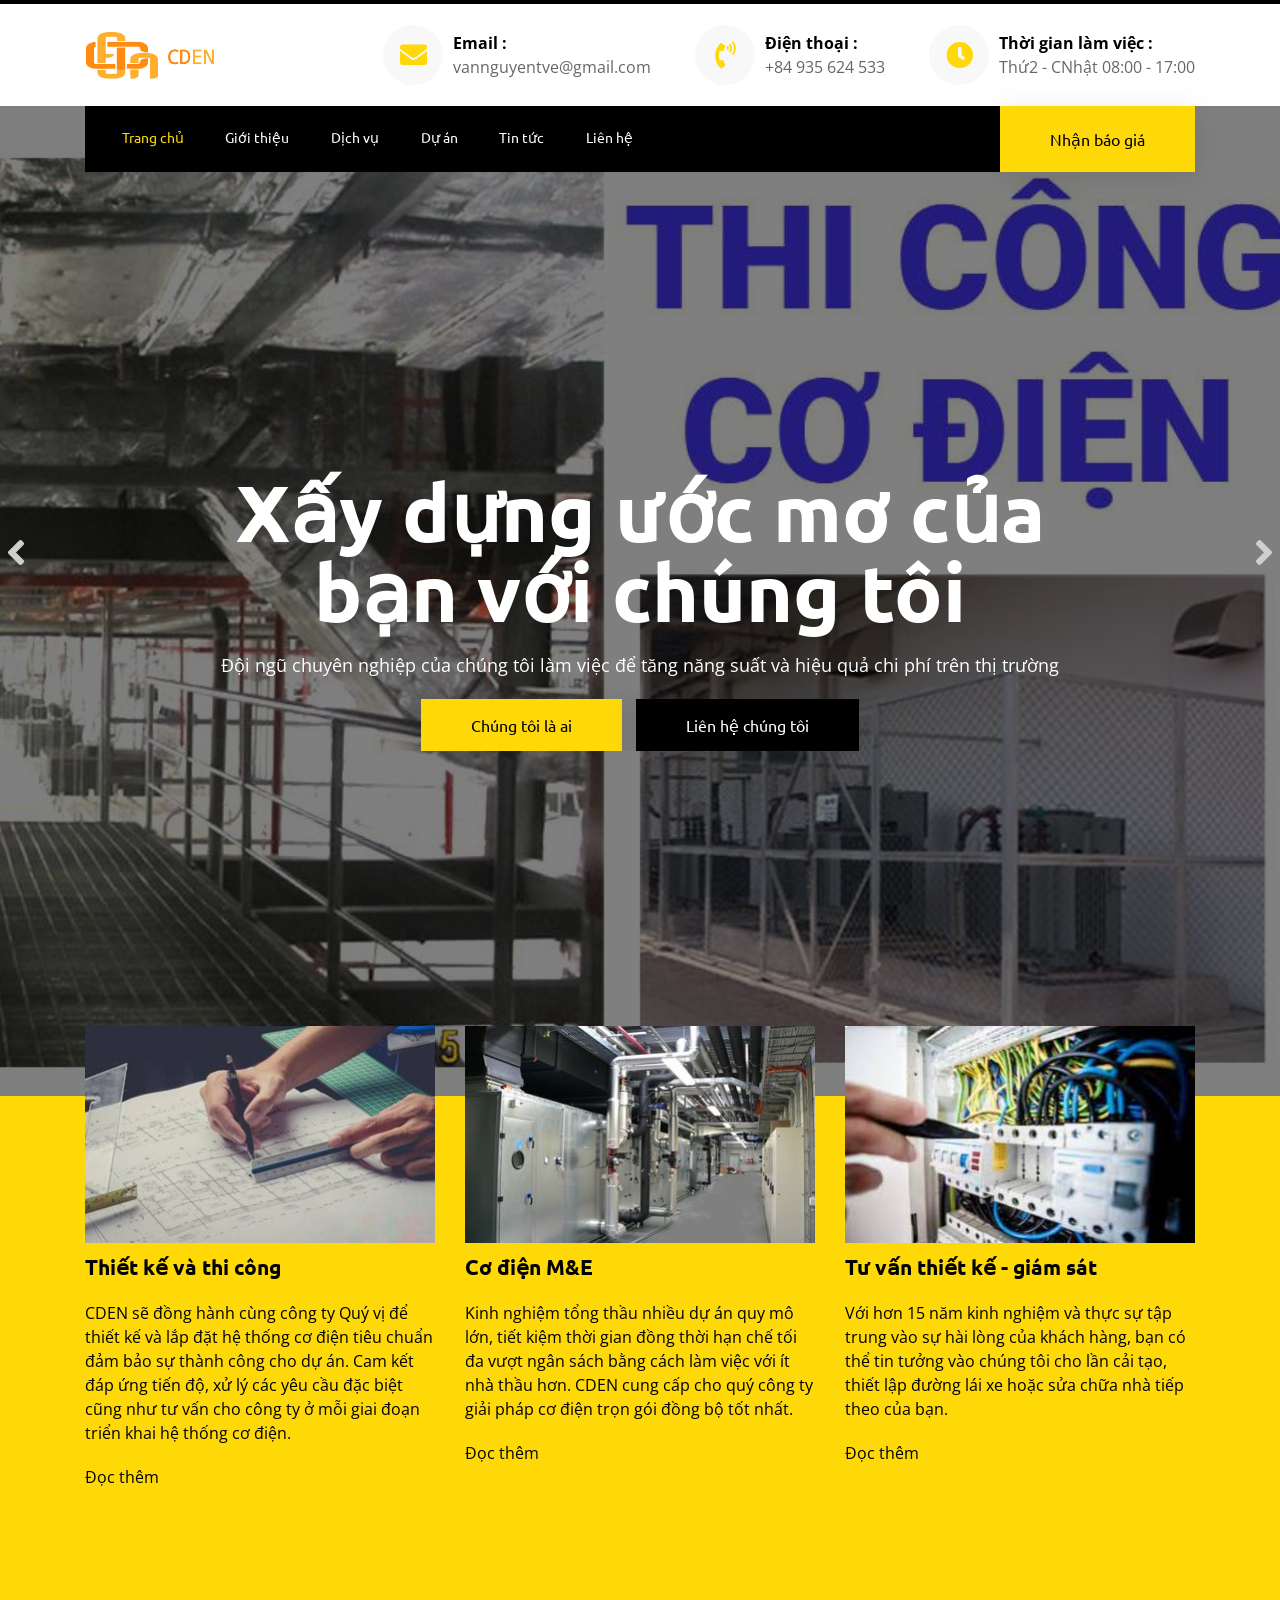
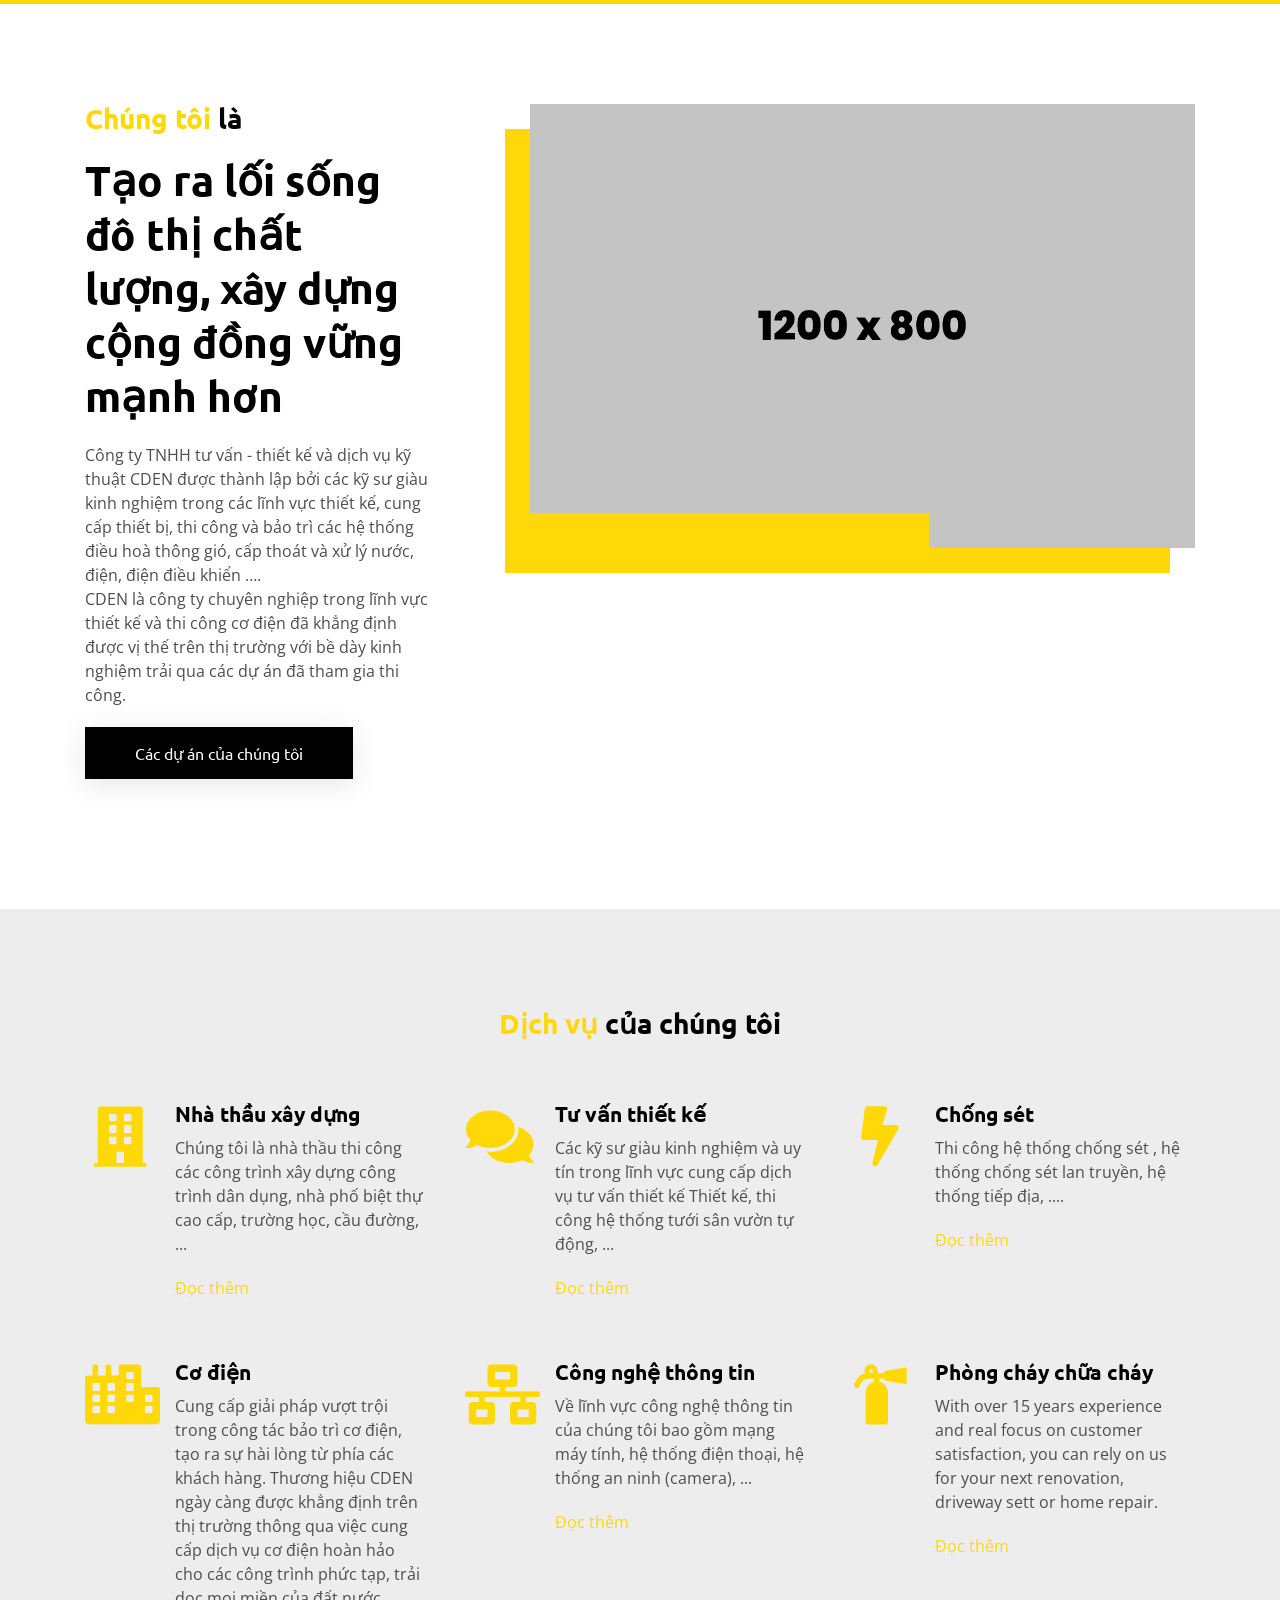
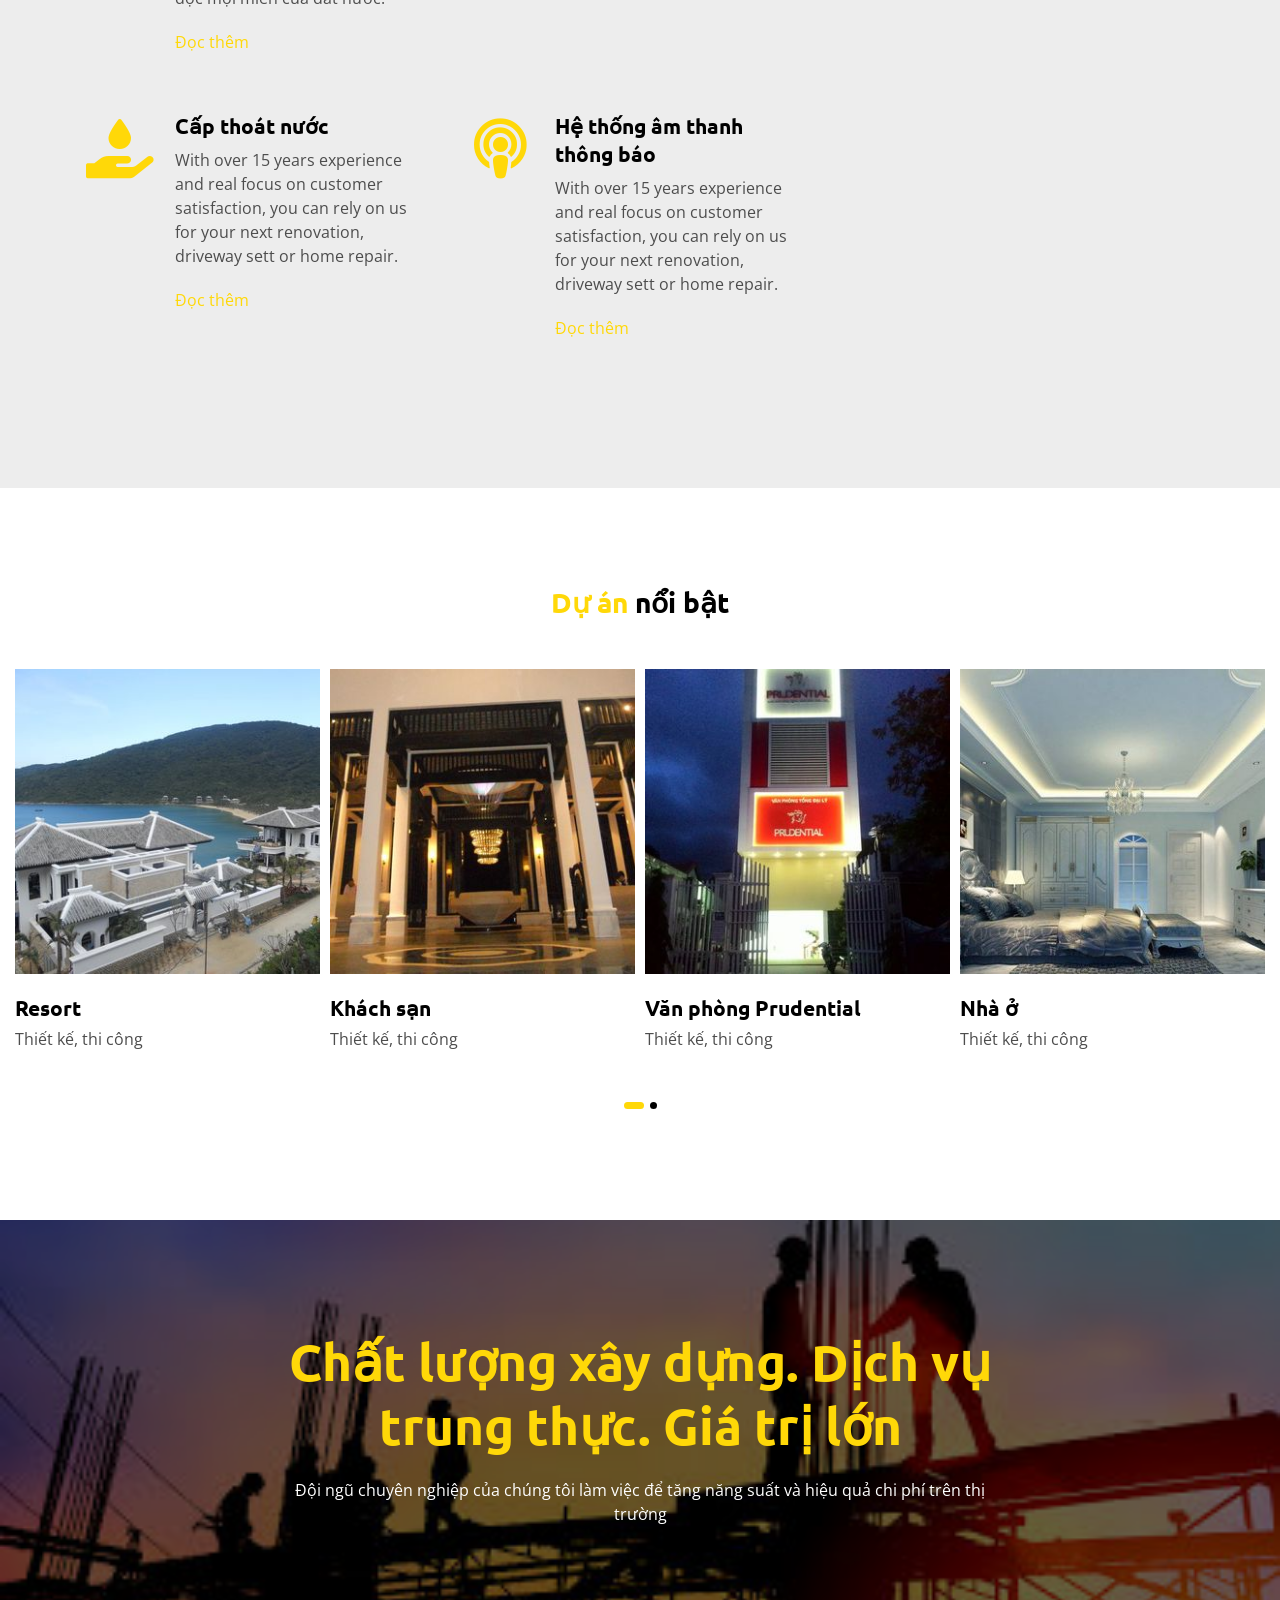
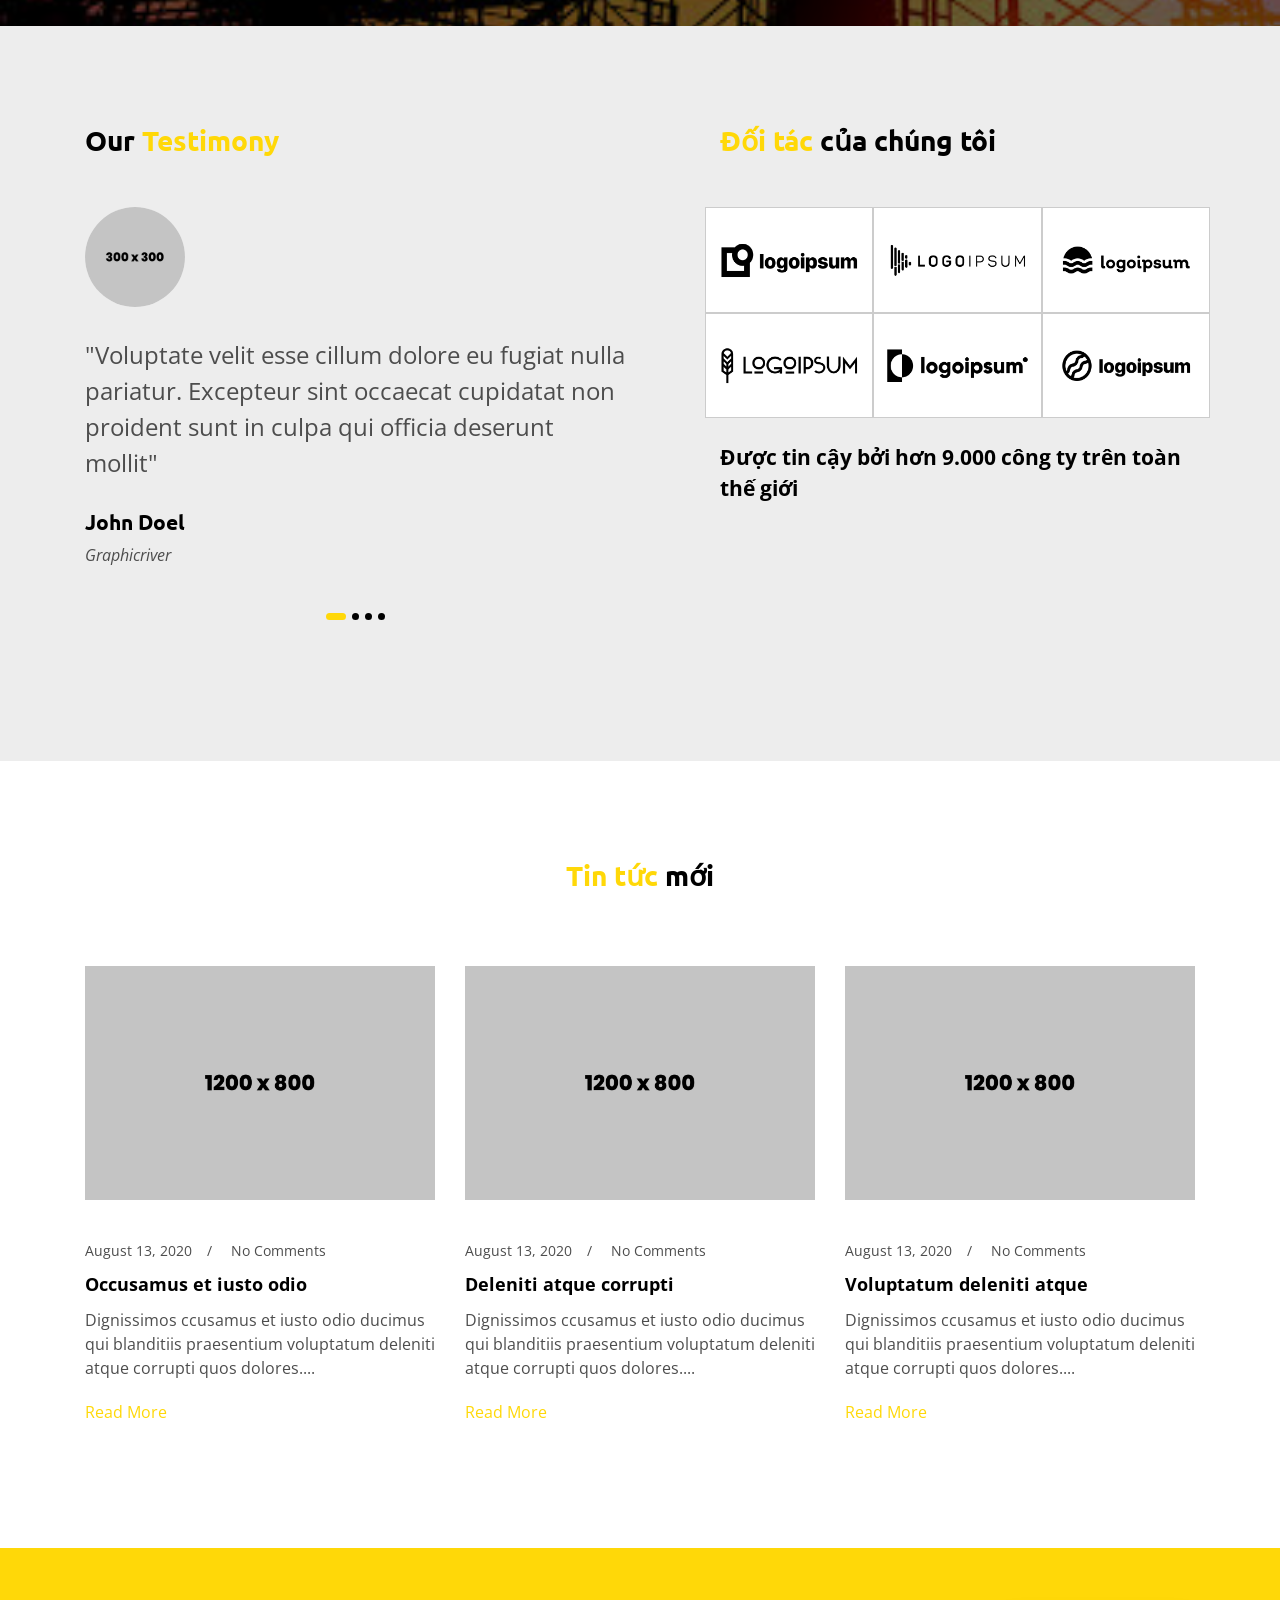
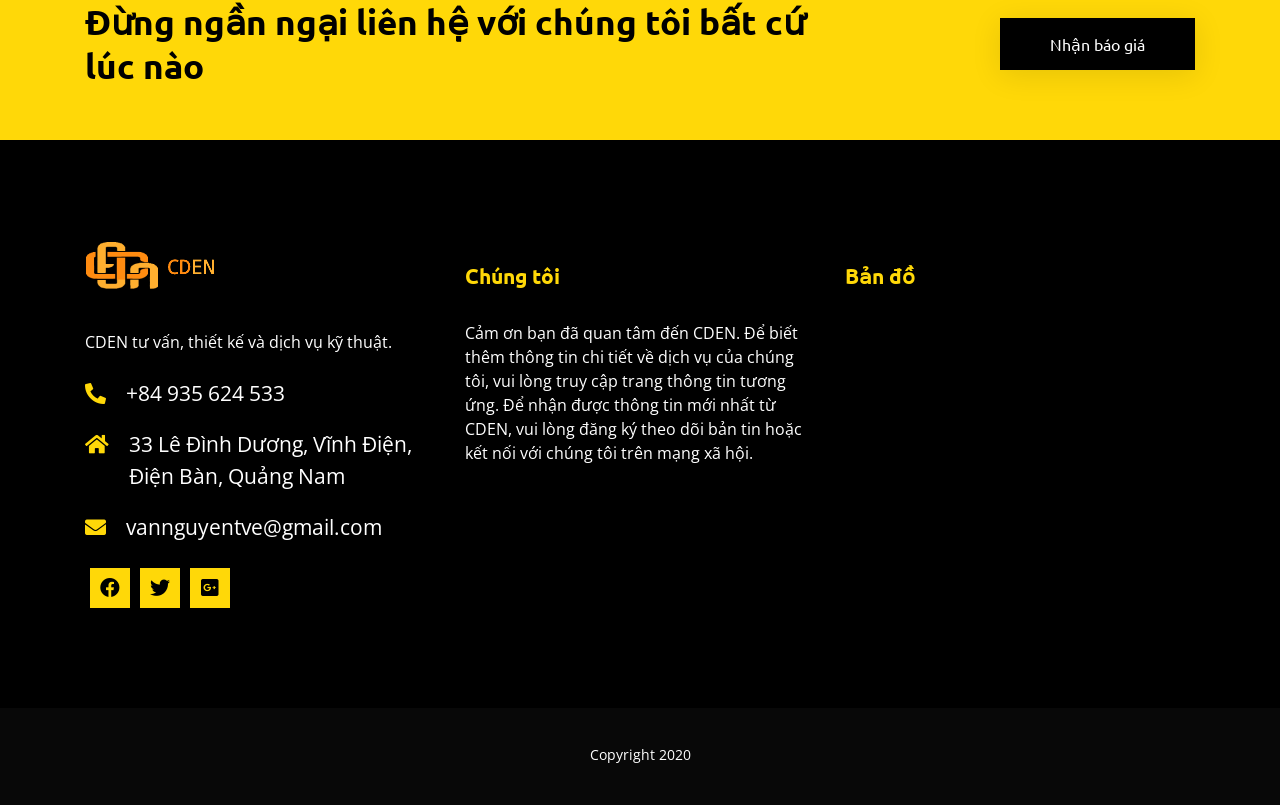
==== commit 953aa229: "update file index, about, service" ====
--- a/index.html
+++ b/index.html
@@ -237,7 +237,7 @@
 								<img src="images/tong-thau-co-dien-1.jpg" alt="" class="img-fluid">
 							</div>
 							<div class="body-content">
-								<h4>Tổng thầu cơ điện</h4>
+								<h4>Cơ điện M&E</h4>
 								<p>Kinh nghiệm tổng thầu nhiều dự án quy mô lớn, tiết kiệm thời gian đồng thời hạn chế tối đa vượt ngân sách bằng cách làm việc với ít nhà thầu hơn. CDEN cung cấp cho quý công ty giải pháp cơ điện trọn gói đồng bộ tốt nhất.</p>
 								<a href="#">Đọc thêm</a> 
 							</div>
@@ -250,7 +250,7 @@
 								<img src="images/bao-tri-co-dien.jpg" alt="" class="img-fluid">
 							</div>
 							<div class="body-content">
-								<h4>Bảo trì cơ điện</h4>
+								<h4>Tư vấn thiết kế - giám sát</h4>
 								<p>Với hơn 15 năm kinh nghiệm và thực sự tập trung vào sự hài lòng của khách hàng, bạn có thể tin tưởng vào chúng tôi cho lần cải tạo, thiết lập đường lái xe hoặc sửa chữa nhà tiếp theo của bạn.</p>
 								<a href="#">Đọc thêm</a> 
 							</div>
@@ -312,8 +312,8 @@
 								<i class="fas fa-building"></i>
 							</div>
 							<div class="info-text">
-								<h4 class="text-black mb-2">Nhà thầu chuyên nghiêp</h4>
-								<p>Chúng tôi luôn là nhà thầu thi công cơ điện chuyên nghiệp được nhiều thương hiệu lớn tin tưởng và yên tâm hợp tác lâu dài cho các dự án như tập đoàn VinGroup (Vincom, Vinhome, Vinmart, Vinpearl,… ), Toyota Boshoku, Honda, Canon,….</p>
+								<h4 class="text-black mb-2">Nhà thầu xây dựng</h4>
+								<p>Chúng tôi là nhà thầu thi công các công trình xây dựng công trình dân dụng, nhà phố  biệt thự cao cấp, trường học,  cầu đường, ...</p>
 								<a href="#">Đọc thêm</a>
 							</div>
 						</div>
@@ -326,45 +326,58 @@
 							</div>
 							<div class="info-text">
 								<h4 class="text-black mb-2">Tư vấn thiết kế</h4>
-								<p>Các kỹ sư giàu kinh nghiệm và uy tín trong lĩnh vực cung cấp dịch vụ tư vấn thiết kế cơ điện qua nhiều công trình khác nhau từ Trung tâm thương mại đến cao ốc Văn phòng, từ Chung cư Cao cấp đến Biệt thự nhà Xưởng, sân golf, resort,….</p>
+								<p>Các kỹ sư giàu kinh nghiệm và uy tín trong lĩnh vực cung cấp dịch vụ tư vấn thiết kế Thiết kế, thi công hệ thống tưới sân vườn tự động, ...</p>
 								<a href="#">Đọc thêm</a>
 							</div>
 						</div>
 					</div>
-					<!--
+					
 					<div class="col-sm-4 col-md-4">
 						<div class="rs-icon-info-3 mb-5">
 							<div class="info-icon">
-								<i class="fas fa-cube"></i>
+								<i class="fas fa-bolt"></i>
 							</div>
 							<div class="info-text">
-								<h4 class="text-black mb-2">Dự án đặc biệt</h4>
-								<p>With over 15 years experience and real focus on customer satisfaction, you can rely on us for your next renovation, driveway sett or home repair.</p>
+								<h4 class="text-black mb-2">Chống sét</h4>
+								<p>Thi công hệ thống chống sét , hệ thống chống sét lan truyền, hệ thống tiếp địa, ....</p>
 								<a href="#">Đọc thêm</a>
 							</div>
 						</div>
 					</div>
-					-->
+					
 					<div class="col-sm-4 col-md-4">
 						<div class="rs-icon-info-3 mb-5">
 							<div class="info-icon">
 								<i class="fas fa-city"></i>
 							</div>
 							<div class="info-text">
-								<h4 class="text-black mb-2">Bảo trì hệ thống</h4>
+								<h4 class="text-black mb-2">Cơ điện</h4>
 								<p>Cung cấp giải pháp vượt trội trong công tác bảo trì cơ điện, tạo ra sự hài lòng từ phía các khách hàng. Thương hiệu CDEN ngày càng được khẳng định trên thị trường thông qua việc cung cấp dịch vụ cơ điện hoàn hảo cho các công trình phức tạp, trải dọc mọi miền của đất nước.</p>
 								<a href="#">Đọc thêm</a>
 							</div>
 						</div>
 					</div>
-					<!--
+					
 					<div class="col-sm-4 col-md-4">
 						<div class="rs-icon-info-3 mb-5">
 							<div class="info-icon">
-								<i class="fas fa-brush"></i>
+								<i class="fas fa-network-wired"></i>
 							</div>
 							<div class="info-text">
-								<h4 class="text-black mb-2">Lát gạch</h4>
+								<h4 class="text-black mb-2">Công nghệ thông tin</h4>
+								<p>Về lĩnh vực công nghệ thông tin của chúng tôi bao gồm mạng máy tính, hệ thống điện thoại, hệ thống an ninh (camera), ...</p>
+								<a href="#">Đọc thêm</a>
+							</div>
+						</div>
+					</div>
+					
+					<div class="col-sm-4 col-md-4">
+						<div class="rs-icon-info-3 mb-5">
+							<div class="info-icon">
+								<i class="fas fa-fire-extinguisher"></i>
+							</div>
+							<div class="info-text">
+								<h4 class="text-black mb-2">Phòng cháy chữa cháy</h4>
 								<p>With over 15 years experience and real focus on customer satisfaction, you can rely on us for your next renovation, driveway sett or home repair.</p>
 								<a href="#">Đọc thêm</a>
 							</div>
@@ -374,16 +387,29 @@
 					<div class="col-sm-4 col-md-4">
 						<div class="rs-icon-info-3 mb-5">
 							<div class="info-icon">
-								<i class="fas fa-window-restore"></i>
+								<i class="fas fa-hand-holding-water"></i>
 							</div>
 							<div class="info-text">
-								<h4 class="text-black mb-2">Sàn gỗ</h4>
+								<h4 class="text-black mb-2">Cấp thoát nước</h4>
 								<p>With over 15 years experience and real focus on customer satisfaction, you can rely on us for your next renovation, driveway sett or home repair.</p>
 								<a href="#">Đọc thêm</a>
 							</div>
 						</div>
 					</div>
-					-->
+
+					<div class="col-sm-4 col-md-4">
+						<div class="rs-icon-info-3 mb-5">
+							<div class="info-icon">
+								<i class="fas fa-podcast"></i>
+							</div>
+							<div class="info-text">
+								<h4 class="text-black mb-2">Hệ thống âm thanh thông báo</h4>
+								<p>With over 15 years experience and real focus on customer satisfaction, you can rely on us for your next renovation, driveway sett or home repair.</p>
+								<a href="#">Đọc thêm</a>
+							</div>
+						</div>
+					</div>
+					
 				</div>
 
 				
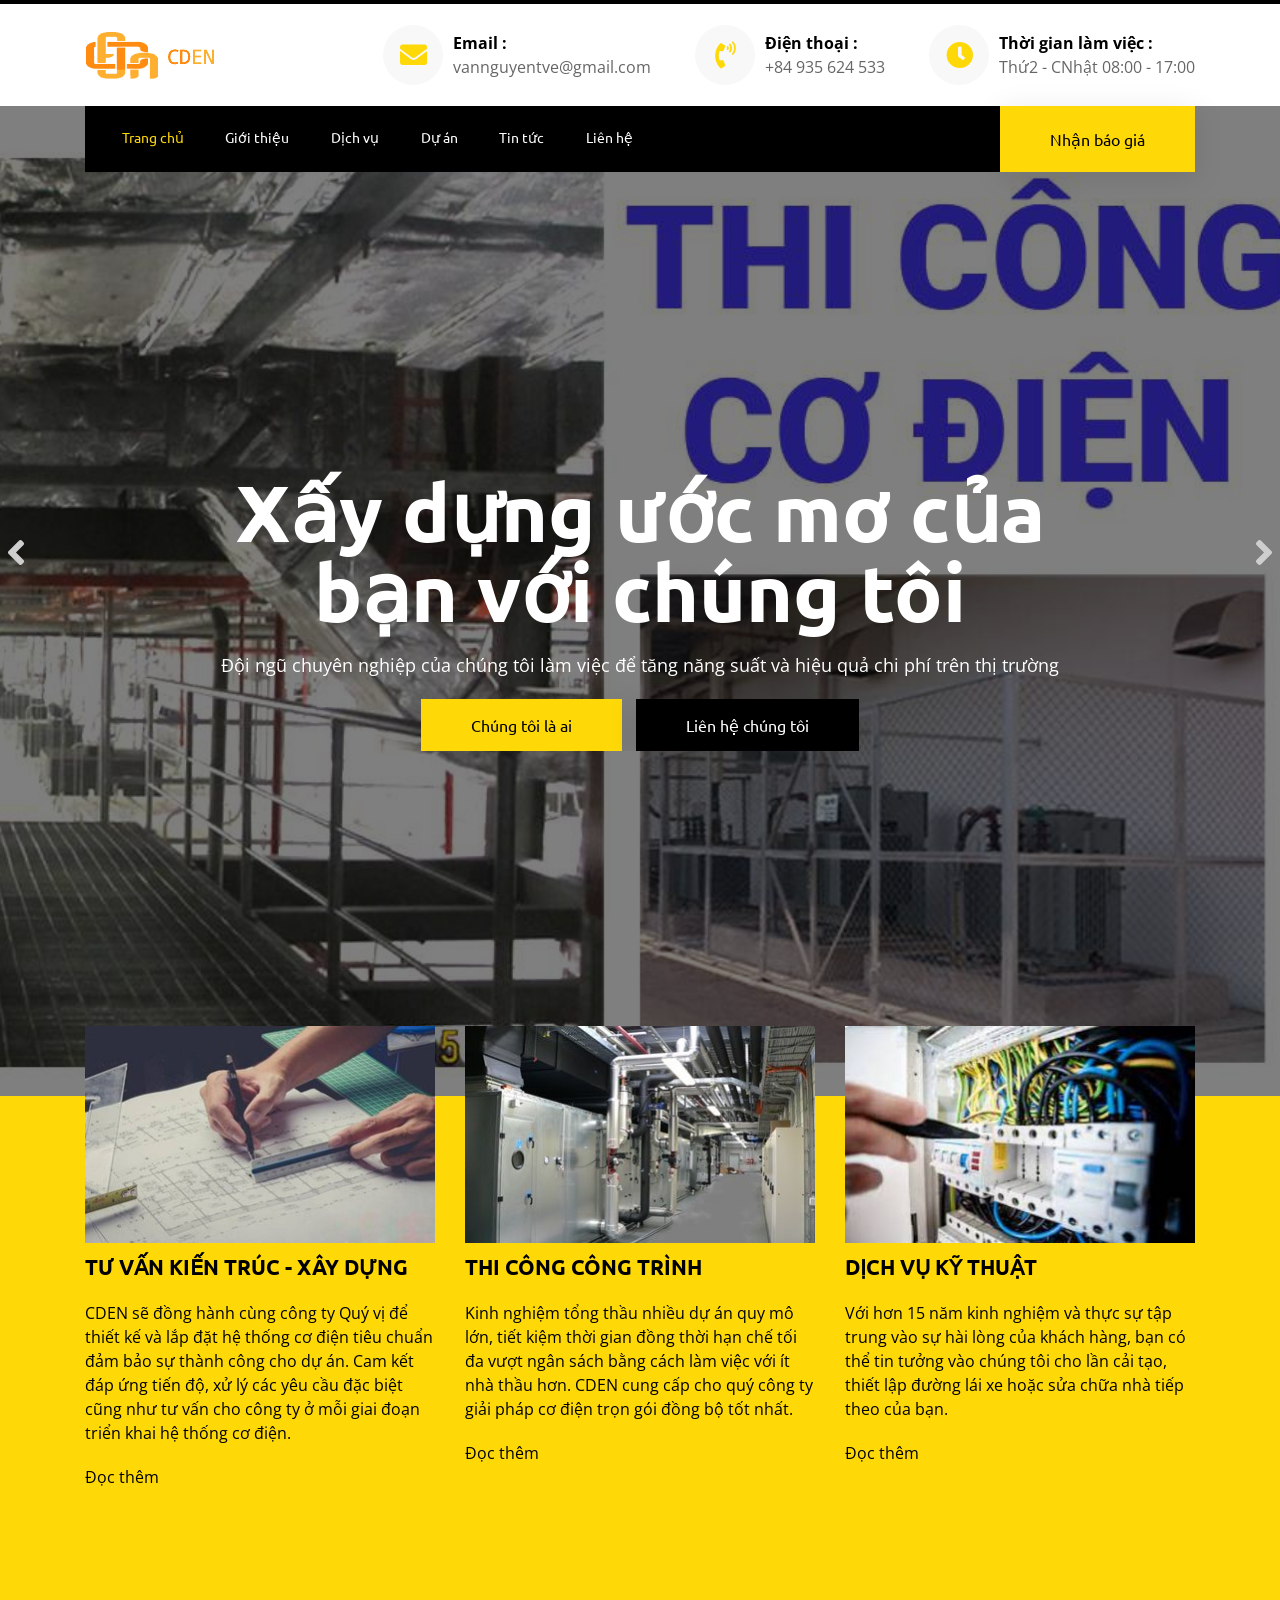
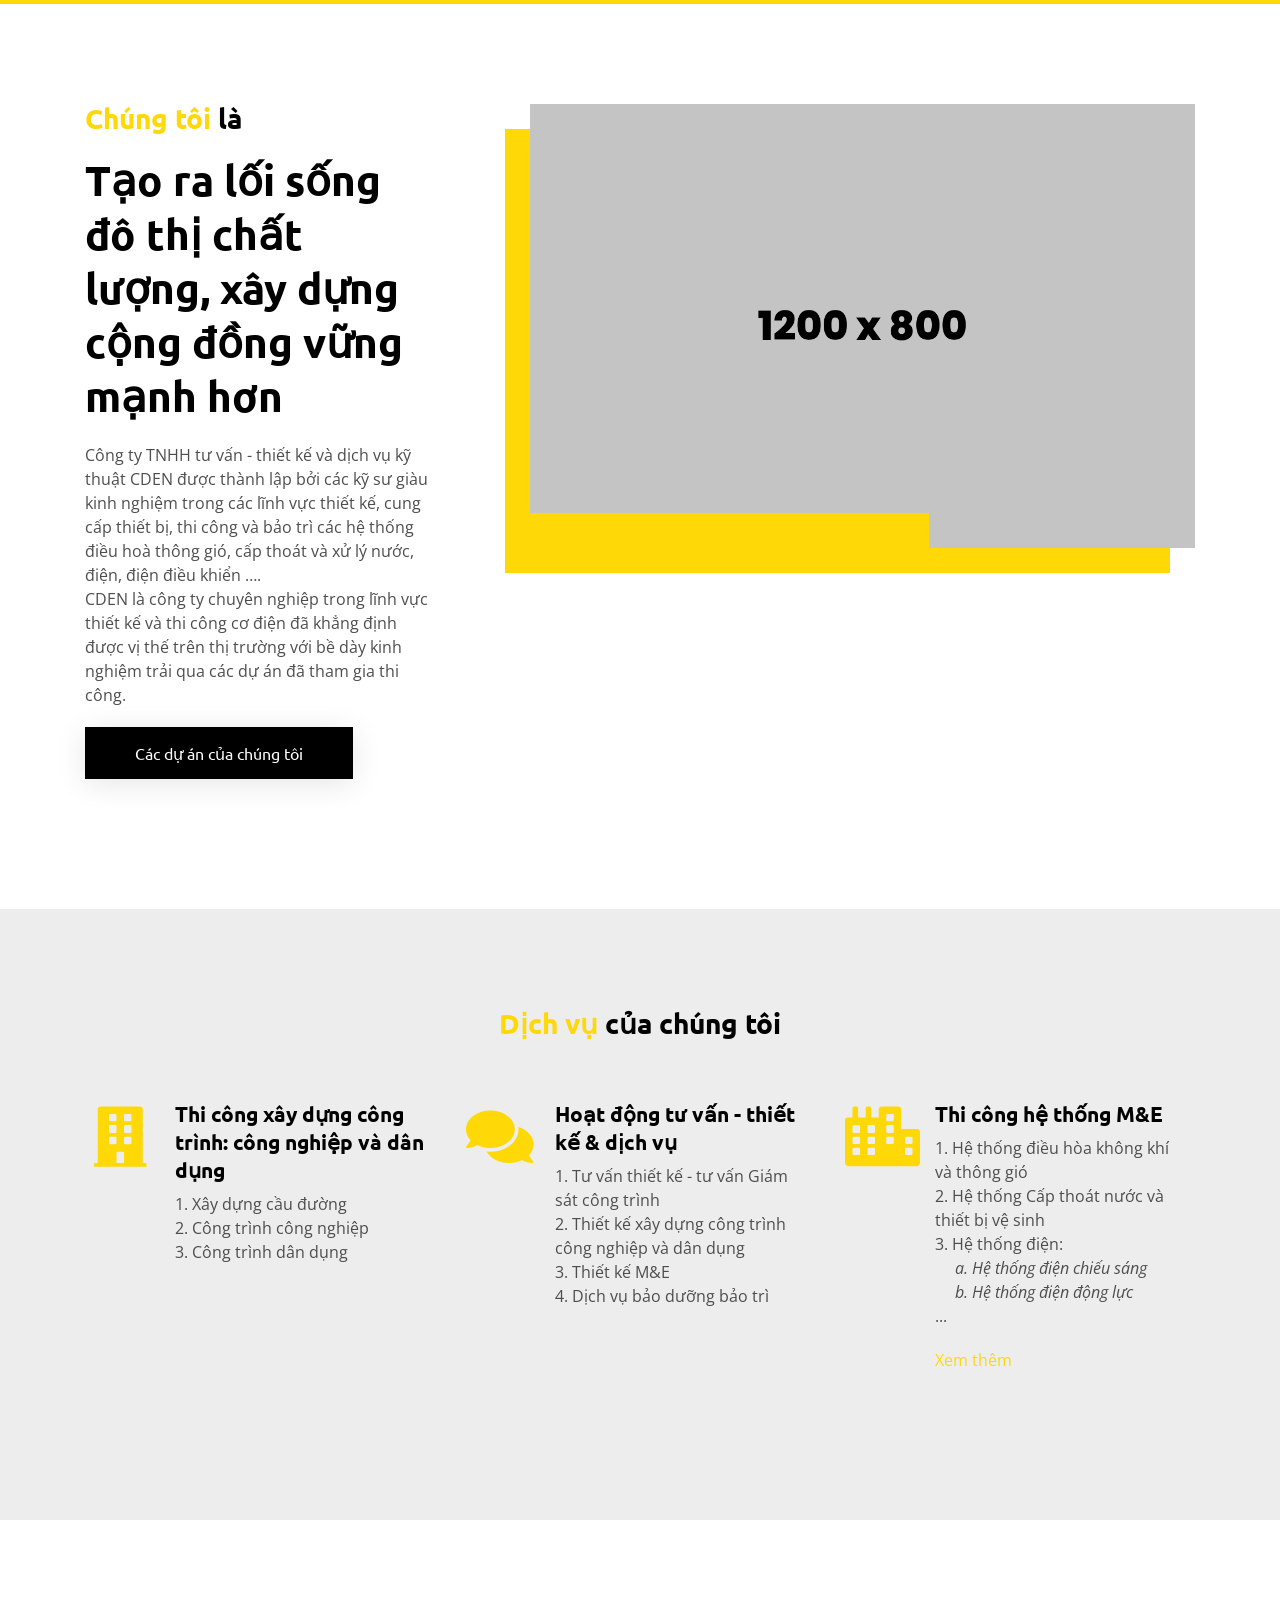
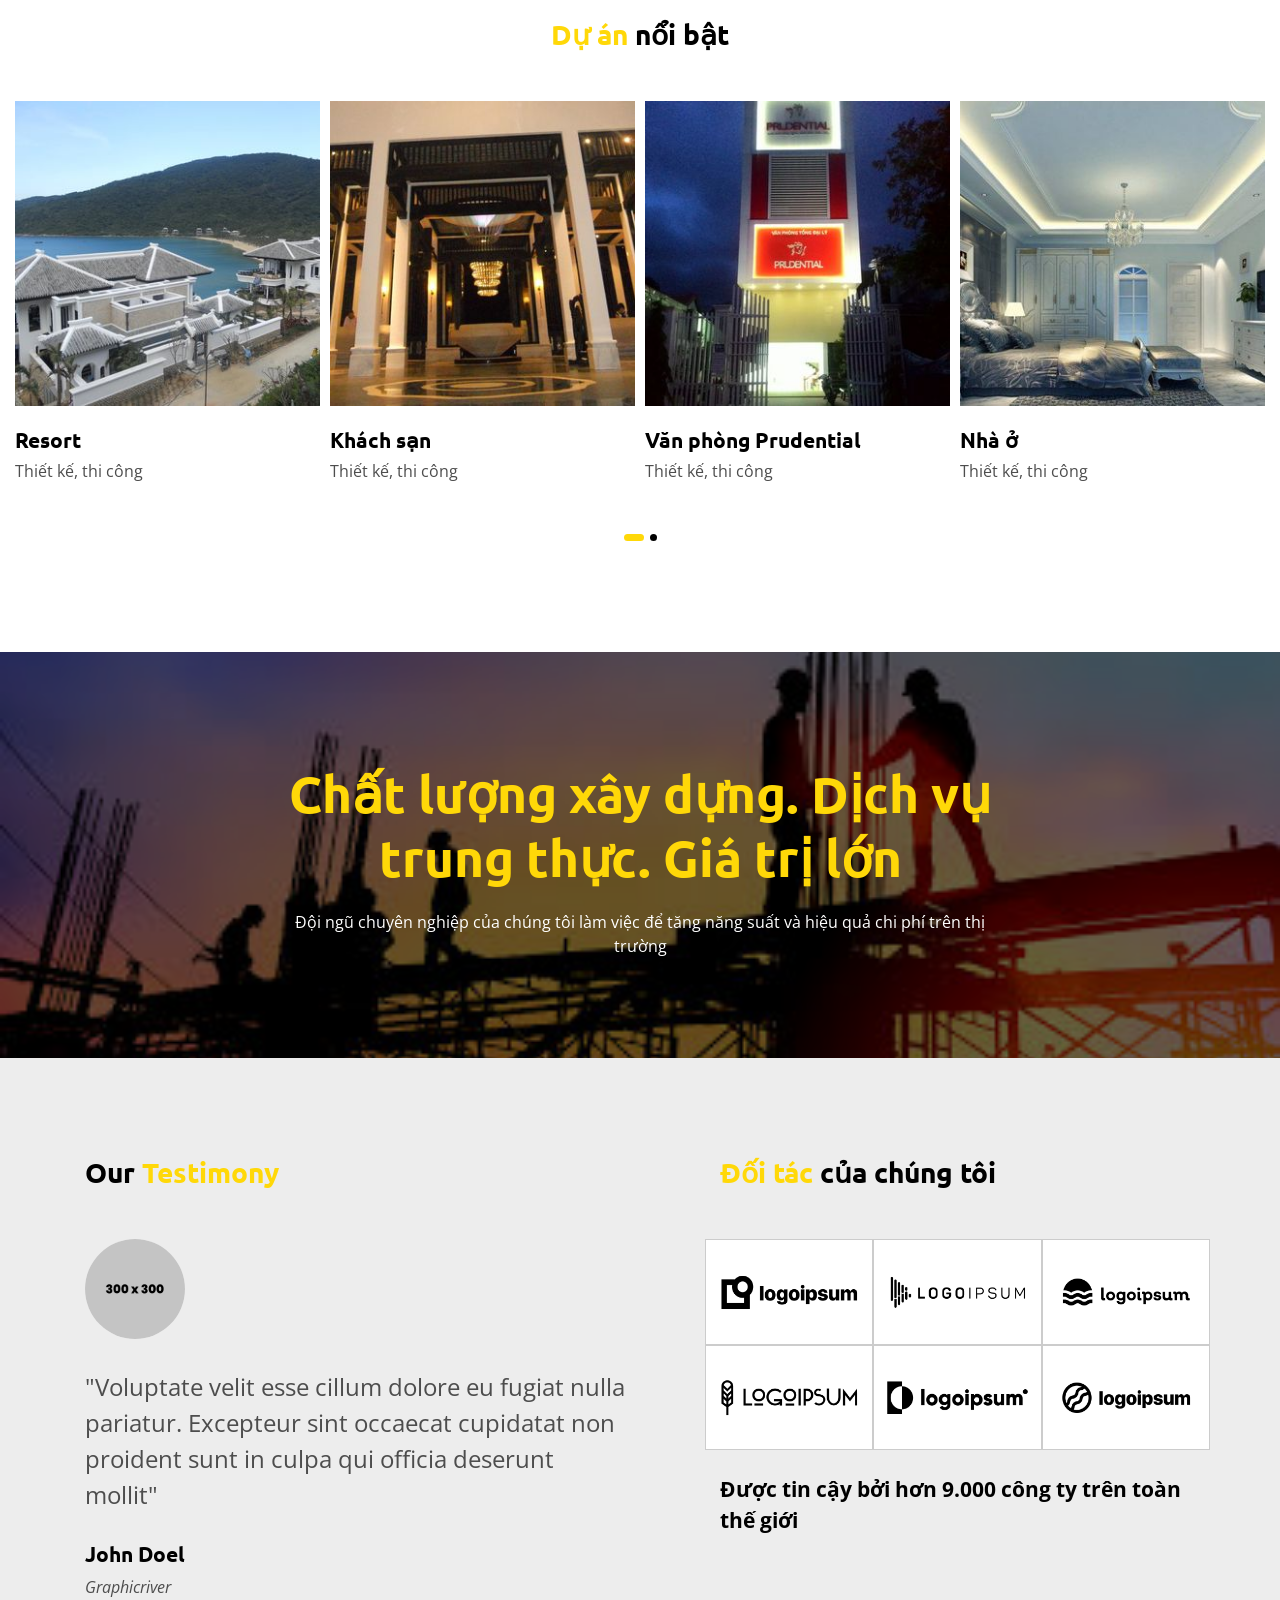
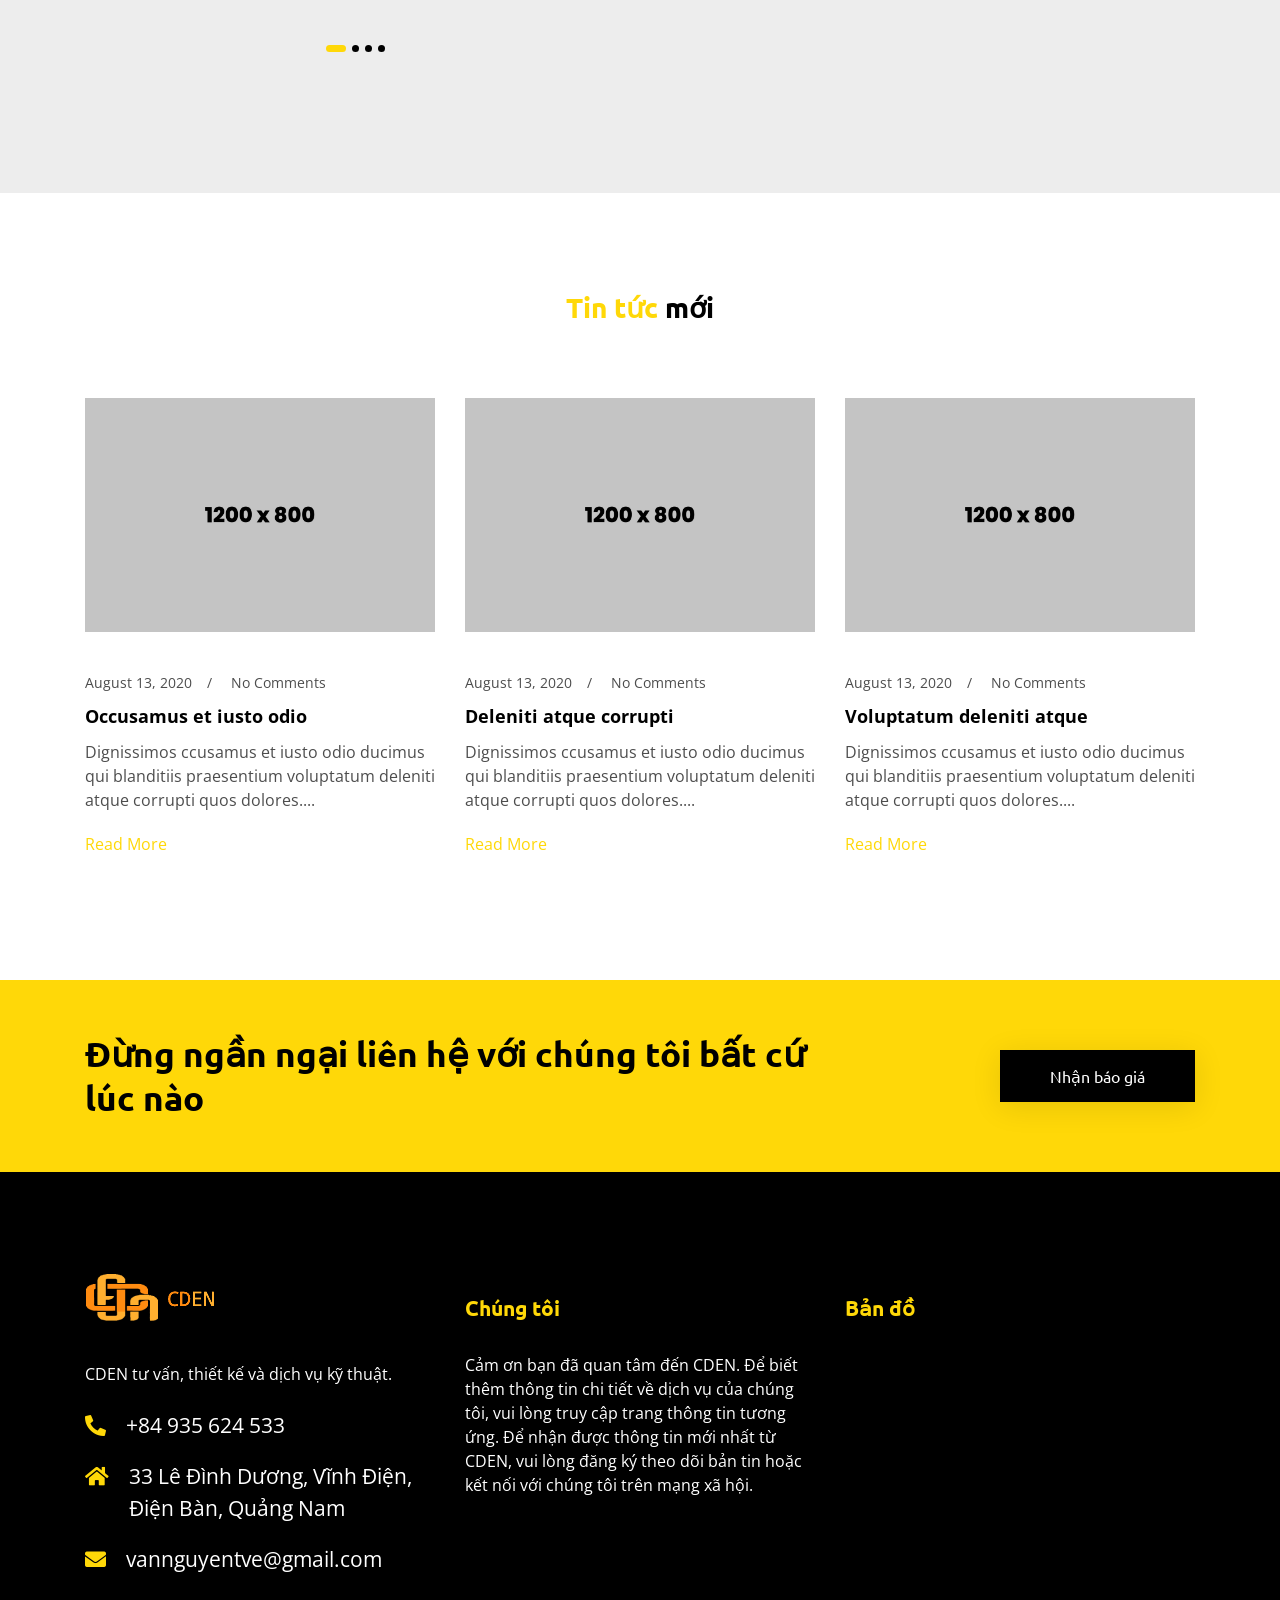
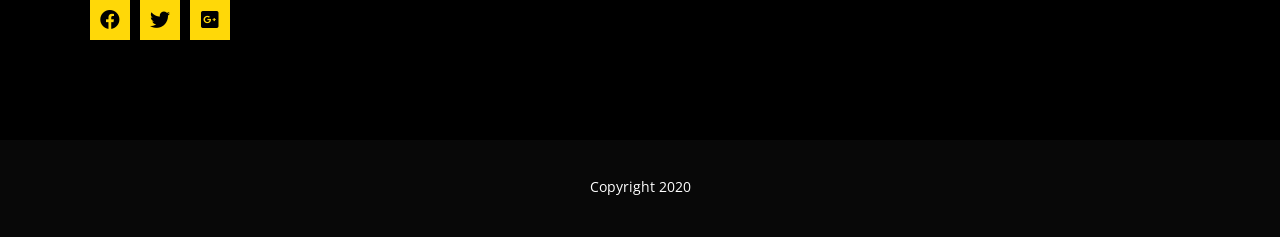
==== commit 785cc90c: "update css, js, service" ====
--- a/index.html
+++ b/index.html
@@ -37,6 +37,7 @@
 	Custom Stylesheet
 	=============================================== -->
 	<link rel="stylesheet" type="text/css" href="css/style.css" />
+	<link rel="stylesheet" type="text/css" href="css/cdenstyle.css"/>
 	
     <script src="js/vendor/modernizr.min.js"></script>
 
@@ -224,7 +225,7 @@
 								<img src="images/thiet-ke-co-dien-cden.jpg" alt="" class="img-fluid">
 							</div>
 							<div class="body-content">
-								<h4>Thiết kế và thi công</h4>
+								<h4>TƯ VẤN KIẾN TRÚC - XÂY DỰNG</h4>
 								<p>CDEN sẽ đồng hành cùng công ty Quý vị để thiết kế và lắp đặt hệ thống cơ điện tiêu chuẩn đảm bảo sự thành công cho dự án. Cam kết đáp ứng tiến độ, xử lý các yêu cầu đặc biệt cũng như tư vấn cho công ty ở mỗi giai đoạn triển khai hệ thống cơ điện.</p>
 								<a href="#">Đọc thêm</a> 
 							</div>
@@ -237,7 +238,7 @@
 								<img src="images/tong-thau-co-dien-1.jpg" alt="" class="img-fluid">
 							</div>
 							<div class="body-content">
-								<h4>Cơ điện M&E</h4>
+								<h4>THI CÔNG CÔNG TRÌNH</h4>
 								<p>Kinh nghiệm tổng thầu nhiều dự án quy mô lớn, tiết kiệm thời gian đồng thời hạn chế tối đa vượt ngân sách bằng cách làm việc với ít nhà thầu hơn. CDEN cung cấp cho quý công ty giải pháp cơ điện trọn gói đồng bộ tốt nhất.</p>
 								<a href="#">Đọc thêm</a> 
 							</div>
@@ -250,7 +251,7 @@
 								<img src="images/bao-tri-co-dien.jpg" alt="" class="img-fluid">
 							</div>
 							<div class="body-content">
-								<h4>Tư vấn thiết kế - giám sát</h4>
+								<h4>DỊCH VỤ KỸ THUẬT</h4>
 								<p>Với hơn 15 năm kinh nghiệm và thực sự tập trung vào sự hài lòng của khách hàng, bạn có thể tin tưởng vào chúng tôi cho lần cải tạo, thiết lập đường lái xe hoặc sửa chữa nhà tiếp theo của bạn.</p>
 								<a href="#">Đọc thêm</a> 
 							</div>
@@ -312,9 +313,11 @@
 								<i class="fas fa-building"></i>
 							</div>
 							<div class="info-text">
-								<h4 class="text-black mb-2">Nhà thầu xây dựng</h4>
-								<p>Chúng tôi là nhà thầu thi công các công trình xây dựng công trình dân dụng, nhà phố  biệt thự cao cấp, trường học,  cầu đường, ...</p>
-								<a href="#">Đọc thêm</a>
+								<h4 class="text-black mb-2">Thi công xây dựng công trình: công nghiệp và dân dụng</h4>
+								<p class="p-class">1. Xây dựng cầu đường</p>
+								<p class="p-class">2. Công trình công nghiệp</p>
+								<p class="p-class">3. Công trình dân dụng</p>
+								<!--<a href="#">Đọc thêm</a>-->
 							</div>
 						</div>
 					</div>
@@ -325,13 +328,16 @@
 								<i class="fas fa-comments"></i>
 							</div>
 							<div class="info-text">
-								<h4 class="text-black mb-2">Tư vấn thiết kế</h4>
-								<p>Các kỹ sư giàu kinh nghiệm và uy tín trong lĩnh vực cung cấp dịch vụ tư vấn thiết kế Thiết kế, thi công hệ thống tưới sân vườn tự động, ...</p>
-								<a href="#">Đọc thêm</a>
-							</div>
-						</div>
-					</div>
-					
+								<h4 class="text-black mb-2">Hoạt động tư vấn - thiết kế & dịch vụ</h4>
+								<p class="p-class">1. Tư vấn thiết kế - tư vấn Giám sát công trình</p>
+								<p class="p-class">2. Thiết kế xây dựng công trình công nghiệp và dân dụng</p>
+								<p class="p-class">3. Thiết kế M&E</p>
+								<p class="p-class">4. Dịch vụ bảo dưỡng bảo trì</p>
+								<!--<a href="#">Đọc thêm</a>-->
+							</div>
+						</div>
+					</div>
+					<!--
 					<div class="col-sm-4 col-md-4">
 						<div class="rs-icon-info-3 mb-5">
 							<div class="info-icon">
@@ -344,20 +350,35 @@
 							</div>
 						</div>
 					</div>
-					
+					-->
 					<div class="col-sm-4 col-md-4">
 						<div class="rs-icon-info-3 mb-5">
 							<div class="info-icon">
 								<i class="fas fa-city"></i>
 							</div>
 							<div class="info-text">
-								<h4 class="text-black mb-2">Cơ điện</h4>
-								<p>Cung cấp giải pháp vượt trội trong công tác bảo trì cơ điện, tạo ra sự hài lòng từ phía các khách hàng. Thương hiệu CDEN ngày càng được khẳng định trên thị trường thông qua việc cung cấp dịch vụ cơ điện hoàn hảo cho các công trình phức tạp, trải dọc mọi miền của đất nước.</p>
-								<a href="#">Đọc thêm</a>
-							</div>
-						</div>
-					</div>
-					
+								<h4 class="text-black mb-2">Thi công hệ thống M&E</h4>
+								<p class="p-class">1. Hệ thống điều hòa không khí và thông gió<br>
+								2. Hệ thống Cấp thoát nước và thiết bị vệ sinh<br>
+								3. Hệ thống điện:<br>
+								<p class="p-class p-class-indent"><i>a. Hệ thống điện chiếu sáng</i></p>
+								<p class="p-class p-class-indent"><i>b. Hệ thống điện động lực</i></p>
+								<span id="dots">...</span><span id="more">
+								<p class="p-class p-class-indent"><i>c. Hệ thống mạng máy tính - công nghệ thông tin</i></p>
+								<p class="p-class p-class-indent"><i>d. Hệ thống mạng điện thoại</i></p>
+								<p class="p-class p-class-indent"><i>e. Hệ thống camera an ninh</i></p>
+								<p class="p-class p-class-indent"><i>f. Hệ thống âm thanh thông báo</i></p>
+								<p class="p-class p-class-indent"><i>g. Hệ thống chống sét và nối đất</i></p>
+								<p class="p-class p-class-indent"><i>h. Hệ thống viễn thông có dây và không dây</i></p>
+								4. Hệ thống phòng cháy chữa cháy:<br>
+								<p class="p-class p-class-indent"><i>a. Hệ thống chữa cháy</i></p>
+								<p class="p-class p-class-indent"><i>b. Hệ thống báo cháy</i></p>
+								5. Bảng hiệu quảng cáo</span></p>
+								<a id="readmore" href="javascript:void(0);" onclick="readMore()">Xem thêm</a>
+							</div>
+						</div>
+					</div>
+					<!--
 					<div class="col-sm-4 col-md-4">
 						<div class="rs-icon-info-3 mb-5">
 							<div class="info-icon">
@@ -409,7 +430,7 @@
 							</div>
 						</div>
 					</div>
-					
+					-->
 				</div>
 
 				
@@ -879,6 +900,7 @@
 	<script src="js/vendor/form-scripts.js"></script>
 
 	<script src="js/script.js"></script>
+	<script src="js/action.js"></script>
 
 </body>
 </html>
--- a/css/cdenstyle.css
+++ b/css/cdenstyle.css
@@ -0,0 +1,10 @@
+#more {display: none;}
+
+.p-class{
+    margin: 0;
+    text-align: left;
+}
+
+.p-class-indent{
+    text-indent: 20px;
+}
